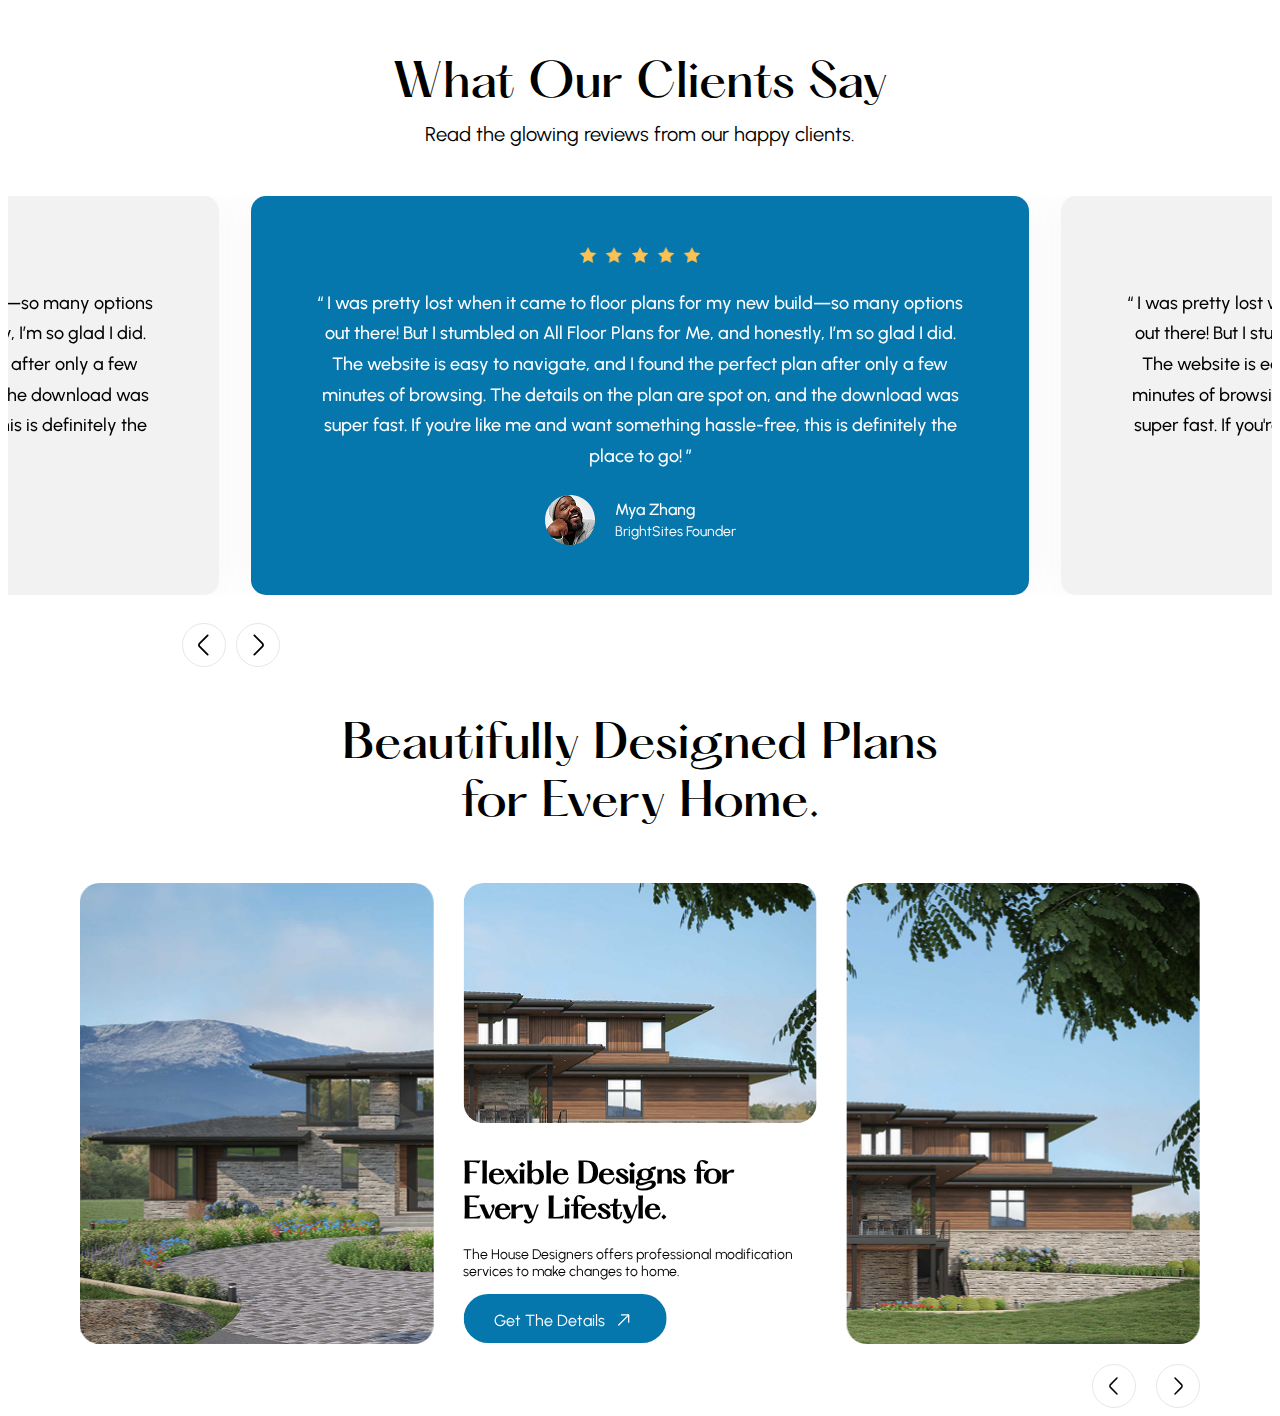
==== index.html @ b5c040f6 "make 2 sliders" ====
<!DOCTYPE html>
<html lang="en">

<head>
  <meta charset="UTF-8" />
  <meta name="viewport" content="width=device-width, initial-scale=1.0" />

  <title>Sliders</title>
  <link rel="preconnect" href="https://fonts.googleapis.com" />
  <link rel="preconnect" href="https://fonts.gstatic.com" crossorigin />
  <link href="https://fonts.googleapis.com/css2?family=Urbanist:ital,wght@0,100..900;1,100..900&display=swap"
    rel="stylesheet" />
  <link rel="stylesheet" href="https://unpkg.com/swiper/swiper-bundle.min.css" />
  <link rel="stylesheet" href="./style/style.css" />
  <link rel="stylesheet" href="./style/media.css" />
</head>

<body>
  <div class="">
    <!-- <div class="swiper-one">
        <div class="swiper mySwiper1">
          <div class="swiper-wrapper">
            <div class="swiper-slide">
              <div class="h-350 mb-30 relative">
                <img
                  width="100%"
                  src="./assestes/png/inspire-1.png"
                  alt="img"
                />
                <p class="bg-white absolute z-1 pos-square">
                  Sq.ft - 1,479 FT2
                </p>
                <a href="#" class="bg-blue p-det absolute t-none z-1"
                  >Details</a
                >
                <div class="flex gap-10 j-bet mt-30 item-center">
                  <div class=" ">
                    <h3 class="fs-22 m-0 ff-haton">Griya Asri Tamansari</h3>
                    <p class="flex gap-10 mt-12 item-center">
                      <span
                        ><svg
                          width="20"
                          height="20"
                          viewBox="0 0 20 20"
                          fill="none"
                          xmlns="http://www.w3.org/2000/svg"
                        >
                          <path
                            d="M10 11.8084C8.22502 11.8084 6.77502 10.3667 6.77502 8.58337C6.77502 6.80003 8.22502 5.3667 10 5.3667C11.775 5.3667 13.225 6.80837 13.225 8.5917C13.225 10.375 11.775 11.8084 10 11.8084ZM10 6.6167C8.91669 6.6167 8.02502 7.50003 8.02502 8.5917C8.02502 9.68337 8.90836 10.5667 10 10.5667C11.0917 10.5667 11.975 9.68337 11.975 8.5917C11.975 7.50003 11.0834 6.6167 10 6.6167Z"
                            fill="black"
                          />
                          <path
                            d="M10 18.9667C8.76669 18.9667 7.52502 18.5001 6.55836 17.5751C4.10002 15.2084 1.38336 11.4334 2.40836 6.94175C3.33336 2.86675 6.89169 1.04175 10 1.04175C10 1.04175 10 1.04175 10.0084 1.04175C13.1167 1.04175 16.675 2.86675 17.6 6.95008C18.6167 11.4417 15.9 15.2084 13.4417 17.5751C12.475 18.5001 11.2334 18.9667 10 18.9667ZM10 2.29175C7.57503 2.29175 4.45836 3.58341 3.63336 7.21675C2.73336 11.1417 5.20002 14.5251 7.43336 16.6667C8.87502 18.0584 11.1334 18.0584 12.575 16.6667C14.8 14.5251 17.2667 11.1417 16.3834 7.21675C15.55 3.58341 12.425 2.29175 10 2.29175Z"
                            fill="black"
                          />
                        </svg>
                      </span>
                      <span>Sleman, Yogyakarta</span>
                    </p>
                  </div>
                  <div>
                    <p class="opacity-80 max-w-300">
                      There’s just something about that pulls you in. Maybe it’s
                      the blend of rustic charm and modern 
                    </p>
                  </div>
                </div>
              </div>
            </div>
            <div class="swiper-slide">
              <div class="h-350 mb-30 relative">
                <img
                  width="100%"
                  src="./assestes/png/inspire-2.png"
                  alt="img"
                />
                <p class="bg-white absolute z-1 pos-square">
                  Sq.ft - 1,479 FT2
                </p>
                <a href="#" class="bg-blue p-det absolute t-none z-1"
                  >Details</a
                >
                <div class="flex gap-10 j-bet mt-30 item-center">
                  <div class=" ">
                    <h3 class="fs-22 m-0 ff-haton">Griya Asri Tamansari</h3>
                    <p class="flex gap-10 mt-12 item-center">
                      <span
                        ><svg
                          width="20"
                          height="20"
                          viewBox="0 0 20 20"
                          fill="none"
                          xmlns="http://www.w3.org/2000/svg"
                        >
                          <path
                            d="M10 11.8084C8.22502 11.8084 6.77502 10.3667 6.77502 8.58337C6.77502 6.80003 8.22502 5.3667 10 5.3667C11.775 5.3667 13.225 6.80837 13.225 8.5917C13.225 10.375 11.775 11.8084 10 11.8084ZM10 6.6167C8.91669 6.6167 8.02502 7.50003 8.02502 8.5917C8.02502 9.68337 8.90836 10.5667 10 10.5667C11.0917 10.5667 11.975 9.68337 11.975 8.5917C11.975 7.50003 11.0834 6.6167 10 6.6167Z"
                            fill="black"
                          />
                          <path
                            d="M10 18.9667C8.76669 18.9667 7.52502 18.5001 6.55836 17.5751C4.10002 15.2084 1.38336 11.4334 2.40836 6.94175C3.33336 2.86675 6.89169 1.04175 10 1.04175C10 1.04175 10 1.04175 10.0084 1.04175C13.1167 1.04175 16.675 2.86675 17.6 6.95008C18.6167 11.4417 15.9 15.2084 13.4417 17.5751C12.475 18.5001 11.2334 18.9667 10 18.9667ZM10 2.29175C7.57503 2.29175 4.45836 3.58341 3.63336 7.21675C2.73336 11.1417 5.20002 14.5251 7.43336 16.6667C8.87502 18.0584 11.1334 18.0584 12.575 16.6667C14.8 14.5251 17.2667 11.1417 16.3834 7.21675C15.55 3.58341 12.425 2.29175 10 2.29175Z"
                            fill="black"
                          />
                        </svg>
                      </span>
                      <span>Sleman, Yogyakarta</span>
                    </p>
                  </div>
                  <div>
                    <p class="opacity-80 max-w-300">
                      There’s just something about that pulls you in. Maybe it’s
                      the blend of rustic charm and modern 
                    </p>
                  </div>
                </div>
              </div>
            </div>
            <div class="swiper-slide">
              <div class="h-350 mb-30 relative">
                <img
                  width="100%"
                  src="./assestes/png/inspire-3.png"
                  alt="img"
                />
                <p class="bg-white absolute z-1 pos-square">
                  Sq.ft - 1,479 FT2
                </p>
                <a href="#" class="bg-blue p-det absolute t-none z-1"
                  >Details</a
                >
                <div class="flex gap-10 j-bet mt-30 item-center">
                  <div class=" ">
                    <h3 class="fs-22 m-0 ff-haton">Griya Asri Tamansari</h3>
                    <p class="flex gap-10 mt-12 item-center">
                      <span
                        ><svg
                          width="20"
                          height="20"
                          viewBox="0 0 20 20"
                          fill="none"
                          xmlns="http://www.w3.org/2000/svg"
                        >
                          <path
                            d="M10 11.8084C8.22502 11.8084 6.77502 10.3667 6.77502 8.58337C6.77502 6.80003 8.22502 5.3667 10 5.3667C11.775 5.3667 13.225 6.80837 13.225 8.5917C13.225 10.375 11.775 11.8084 10 11.8084ZM10 6.6167C8.91669 6.6167 8.02502 7.50003 8.02502 8.5917C8.02502 9.68337 8.90836 10.5667 10 10.5667C11.0917 10.5667 11.975 9.68337 11.975 8.5917C11.975 7.50003 11.0834 6.6167 10 6.6167Z"
                            fill="black"
                          />
                          <path
                            d="M10 18.9667C8.76669 18.9667 7.52502 18.5001 6.55836 17.5751C4.10002 15.2084 1.38336 11.4334 2.40836 6.94175C3.33336 2.86675 6.89169 1.04175 10 1.04175C10 1.04175 10 1.04175 10.0084 1.04175C13.1167 1.04175 16.675 2.86675 17.6 6.95008C18.6167 11.4417 15.9 15.2084 13.4417 17.5751C12.475 18.5001 11.2334 18.9667 10 18.9667ZM10 2.29175C7.57503 2.29175 4.45836 3.58341 3.63336 7.21675C2.73336 11.1417 5.20002 14.5251 7.43336 16.6667C8.87502 18.0584 11.1334 18.0584 12.575 16.6667C14.8 14.5251 17.2667 11.1417 16.3834 7.21675C15.55 3.58341 12.425 2.29175 10 2.29175Z"
                            fill="black"
                          />
                        </svg>
                      </span>
                      <span>Sleman, Yogyakarta</span>
                    </p>
                  </div>
                  <div>
                    <p class="opacity-80 max-w-300">
                      There’s just something about that pulls you in. Maybe it’s
                      the blend of rustic charm and modern 
                    </p>
                  </div>
                </div>
              </div>
            </div>
            <div class="swiper-slide">
              <div class="h-350 mb-30 relative">
                <img
                  width="100%"
                  src="./assestes/png/inspire-1.png"
                  alt="img"
                />
                <p class="bg-white absolute z-1 pos-square">
                  Sq.ft - 1,479 FT2
                </p>
                <a href="#" class="bg-blue p-det absolute t-none z-1"
                  >Details</a
                >
                <div class="flex gap-10 j-bet mt-30 item-center">
                  <div class=" ">
                    <h3 class="fs-22 m-0 ff-haton">Griya Asri Tamansari</h3>
                    <p class="flex gap-10 mt-12 item-center">
                      <span
                        ><svg
                          width="20"
                          height="20"
                          viewBox="0 0 20 20"
                          fill="none"
                          xmlns="http://www.w3.org/2000/svg"
                        >
                          <path
                            d="M10 11.8084C8.22502 11.8084 6.77502 10.3667 6.77502 8.58337C6.77502 6.80003 8.22502 5.3667 10 5.3667C11.775 5.3667 13.225 6.80837 13.225 8.5917C13.225 10.375 11.775 11.8084 10 11.8084ZM10 6.6167C8.91669 6.6167 8.02502 7.50003 8.02502 8.5917C8.02502 9.68337 8.90836 10.5667 10 10.5667C11.0917 10.5667 11.975 9.68337 11.975 8.5917C11.975 7.50003 11.0834 6.6167 10 6.6167Z"
                            fill="black"
                          />
                          <path
                            d="M10 18.9667C8.76669 18.9667 7.52502 18.5001 6.55836 17.5751C4.10002 15.2084 1.38336 11.4334 2.40836 6.94175C3.33336 2.86675 6.89169 1.04175 10 1.04175C10 1.04175 10 1.04175 10.0084 1.04175C13.1167 1.04175 16.675 2.86675 17.6 6.95008C18.6167 11.4417 15.9 15.2084 13.4417 17.5751C12.475 18.5001 11.2334 18.9667 10 18.9667ZM10 2.29175C7.57503 2.29175 4.45836 3.58341 3.63336 7.21675C2.73336 11.1417 5.20002 14.5251 7.43336 16.6667C8.87502 18.0584 11.1334 18.0584 12.575 16.6667C14.8 14.5251 17.2667 11.1417 16.3834 7.21675C15.55 3.58341 12.425 2.29175 10 2.29175Z"
                            fill="black"
                          />
                        </svg>
                      </span>
                      <span>Sleman, Yogyakarta</span>
                    </p>
                  </div>
                  <div>
                    <p class="opacity-80 max-w-300">
                      There’s just something about that pulls you in. Maybe it’s
                      the blend of rustic charm and modern 
                    </p>
                  </div>
                </div>
              </div>
            </div>
            <div class="swiper-slide">
              <div class="h-350 mb-30 relative">
                <img
                  width="100%"
                  src="./assestes/png/inspire-2.png"
                  alt="img"
                />
                <p class="bg-white absolute z-1 pos-square">
                  Sq.ft - 1,479 FT2
                </p>
                <a href="#" class="bg-blue p-det absolute t-none z-1"
                  >Details</a
                >
                <div class="flex gap-10 j-bet mt-30 item-center">
                  <div class=" ">
                    <h3 class="fs-22 m-0 ff-haton">Griya Asri Tamansari</h3>
                    <p class="flex gap-10 mt-12 item-center">
                      <span
                        ><svg
                          width="20"
                          height="20"
                          viewBox="0 0 20 20"
                          fill="none"
                          xmlns="http://www.w3.org/2000/svg"
                        >
                          <path
                            d="M10 11.8084C8.22502 11.8084 6.77502 10.3667 6.77502 8.58337C6.77502 6.80003 8.22502 5.3667 10 5.3667C11.775 5.3667 13.225 6.80837 13.225 8.5917C13.225 10.375 11.775 11.8084 10 11.8084ZM10 6.6167C8.91669 6.6167 8.02502 7.50003 8.02502 8.5917C8.02502 9.68337 8.90836 10.5667 10 10.5667C11.0917 10.5667 11.975 9.68337 11.975 8.5917C11.975 7.50003 11.0834 6.6167 10 6.6167Z"
                            fill="black"
                          />
                          <path
                            d="M10 18.9667C8.76669 18.9667 7.52502 18.5001 6.55836 17.5751C4.10002 15.2084 1.38336 11.4334 2.40836 6.94175C3.33336 2.86675 6.89169 1.04175 10 1.04175C10 1.04175 10 1.04175 10.0084 1.04175C13.1167 1.04175 16.675 2.86675 17.6 6.95008C18.6167 11.4417 15.9 15.2084 13.4417 17.5751C12.475 18.5001 11.2334 18.9667 10 18.9667ZM10 2.29175C7.57503 2.29175 4.45836 3.58341 3.63336 7.21675C2.73336 11.1417 5.20002 14.5251 7.43336 16.6667C8.87502 18.0584 11.1334 18.0584 12.575 16.6667C14.8 14.5251 17.2667 11.1417 16.3834 7.21675C15.55 3.58341 12.425 2.29175 10 2.29175Z"
                            fill="black"
                          />
                        </svg>
                      </span>
                      <span>Sleman, Yogyakarta</span>
                    </p>
                  </div>
                  <div>
                    <p class="opacity-80 max-w-300">
                      There’s just something about that pulls you in. Maybe it’s
                      the blend of rustic charm and modern 
                    </p>
                  </div>
                </div>
              </div>
            </div>
            <div class="swiper-slide">
              <div class="h-350 mb-30 relative">
                <img
                  width="100%"
                  src="./assestes/png/inspire-3.png"
                  alt="img"
                />
                <p class="bg-white absolute z-1 pos-square">
                  Sq.ft - 1,479 FT2
                </p>
                <a href="#" class="bg-blue p-det absolute t-none z-1"
                  >Details</a
                >
                <div class="flex gap-10 j-bet mt-30 item-center">
                  <div class=" ">
                    <h3 class="fs-22 m-0 ff-haton">Griya Asri Tamansari</h3>
                    <p class="flex gap-10 mt-12 item-center">
                      <span
                        ><svg
                          width="20"
                          height="20"
                          viewBox="0 0 20 20"
                          fill="none"
                          xmlns="http://www.w3.org/2000/svg"
                        >
                          <path
                            d="M10 11.8084C8.22502 11.8084 6.77502 10.3667 6.77502 8.58337C6.77502 6.80003 8.22502 5.3667 10 5.3667C11.775 5.3667 13.225 6.80837 13.225 8.5917C13.225 10.375 11.775 11.8084 10 11.8084ZM10 6.6167C8.91669 6.6167 8.02502 7.50003 8.02502 8.5917C8.02502 9.68337 8.90836 10.5667 10 10.5667C11.0917 10.5667 11.975 9.68337 11.975 8.5917C11.975 7.50003 11.0834 6.6167 10 6.6167Z"
                            fill="black"
                          />
                          <path
                            d="M10 18.9667C8.76669 18.9667 7.52502 18.5001 6.55836 17.5751C4.10002 15.2084 1.38336 11.4334 2.40836 6.94175C3.33336 2.86675 6.89169 1.04175 10 1.04175C10 1.04175 10 1.04175 10.0084 1.04175C13.1167 1.04175 16.675 2.86675 17.6 6.95008C18.6167 11.4417 15.9 15.2084 13.4417 17.5751C12.475 18.5001 11.2334 18.9667 10 18.9667ZM10 2.29175C7.57503 2.29175 4.45836 3.58341 3.63336 7.21675C2.73336 11.1417 5.20002 14.5251 7.43336 16.6667C8.87502 18.0584 11.1334 18.0584 12.575 16.6667C14.8 14.5251 17.2667 11.1417 16.3834 7.21675C15.55 3.58341 12.425 2.29175 10 2.29175Z"
                            fill="black"
                          />
                        </svg>
                      </span>
                      <span>Sleman, Yogyakarta</span>
                    </p>
                  </div>
                  <div>
                    <p class="opacity-80 max-w-300">
                      There’s just something about that pulls you in. Maybe it’s
                      the blend of rustic charm and modern 
                    </p>
                  </div>
                </div>
              </div>
            </div>
          </div>
          <div class="swiper-button-next"></div>
          <div class="swiper-button-prev"></div>
        </div>
      </div> -->


    <!-- slider 2  -->
    <div class="flex flex-col gap-50 swiper-two">
      <div class="flex flex-col gap-10 text-center">
        <h1 class="ff-haton f-500 fs-45 lh-120 m-0 mt-50">What Our Clients Say</h1>
        <p class="fs-20 m-0">
          Read the glowing reviews from our happy clients.
        </p>
      </div>
      <div class="swiper mySwiper2">
        <div class="swiper-wrapper">
          <div class="swiper-slide">
            <div class="p-50-60">
              <div class="flex flex-col gap-24">
                <img class="max-w-123 mx-auto" src="./assestes/png/5star-img.png" alt="star" />
                <p class="m-0 fs-18 f-500 lh-170">
                  “ I was pretty lost when it came to floor plans for my new
                  build—so many options out there! But I stumbled on All Floor
                  Plans for Me, and honestly, I’m so glad I did. The website
                  is easy to navigate, and I found the perfect plan after only
                  a few minutes of browsing. The details on the plan are spot
                  on, and the download was super fast. If you're like me and
                  want something hassle-free, this is definitely the place to
                  go! ”
                </p>
                <div class="flex align-center gap-20 justify-center">
                  <img class="max-w-50 max-h-50" src="./assestes/png/mya-zhang-avtar.png" alt="avtar" />
                  <div class="flex flex-col gap-4">
                    <h3 class="lh-120 f-500 fs-16 m-0 text-start">
                      Mya Zhang
                    </h3>
                    <p class="fs-14 lh-120 f-300 m-0 text-start">
                      BrightSites Founder
                    </p>
                  </div>
                </div>
              </div>
            </div>
          </div>
          <div class="swiper-slide">
            <div class="p-50-60">
              <div class="flex flex-col gap-24">
                <img class="max-w-123 mx-auto" src="./assestes/png/5star-img.png" alt="star" />
                <p class="m-0 fs-18 f-500 lh-170">
                  “ I was pretty lost when it came to floor plans for my new
                  build—so many options out there! But I stumbled on All Floor
                  Plans for Me, and honestly, I’m so glad I did. The website
                  is easy to navigate, and I found the perfect plan after only
                  a few minutes of browsing. The details on the plan are spot
                  on, and the download was super fast. If you're like me and
                  want something hassle-free, this is definitely the place to
                  go! ”
                </p>
                <div class="flex align-center gap-20 justify-center">
                  <img class="max-w-50 max-h-50" src="./assestes/png/mya-zhang-avtar.png" alt="avtar" />
                  <div class="flex flex-col gap-4">
                    <h3 class="lh-120 f-500 fs-16 m-0 text-start">
                      Mya Zhang
                    </h3>
                    <p class="fs-14 lh-120 f-300 m-0 text-start">
                      BrightSites Founder
                    </p>
                  </div>
                </div>
              </div>
            </div>
          </div>
          <div class="swiper-slide">
            <div class="p-50-60">
              <div class="flex flex-col gap-24">
                <img class="max-w-123 mx-auto" src="./assestes/png/5star-img.png" alt="star" />
                <p class="m-0 fs-18 f-500 lh-170">
                  “ I was pretty lost when it came to floor plans for my new
                  build—so many options out there! But I stumbled on All Floor
                  Plans for Me, and honestly, I’m so glad I did. The website
                  is easy to navigate, and I found the perfect plan after only
                  a few minutes of browsing. The details on the plan are spot
                  on, and the download was super fast. If you're like me and
                  want something hassle-free, this is definitely the place to
                  go! ”
                </p>
                <div class="flex align-center gap-20 justify-center">
                  <img class="max-w-50 max-h-50" src="./assestes/png/mya-zhang-avtar.png" alt="avtar" />
                  <div class="flex flex-col gap-4">
                    <h3 class="lh-120 f-500 fs-16 m-0 text-start">
                      Mya Zhang
                    </h3>
                    <p class="fs-14 lh-120 f-300 m-0 text-start">
                      BrightSites Founder
                    </p>
                  </div>
                </div>
              </div>
            </div>
          </div>
          <div class="swiper-slide">
            <div class="p-50-60">
              <div class="flex flex-col gap-24">
                <img class="max-w-123 mx-auto" src="./assestes/png/5star-img.png" alt="star" />
                <p class="m-0 fs-18 f-500 lh-170">
                  “ I was pretty lost when it came to floor plans for my new
                  build—so many options out there! But I stumbled on All Floor
                  Plans for Me, and honestly, I’m so glad I did. The website
                  is easy to navigate, and I found the perfect plan after only
                  a few minutes of browsing. The details on the plan are spot
                  on, and the download was super fast. If you're like me and
                  want something hassle-free, this is definitely the place to
                  go! ”
                </p>
                <div class="flex align-center gap-20 justify-center">
                  <img class="max-w-50 max-h-50" src="./assestes/png/mya-zhang-avtar.png" alt="avtar" />
                  <div class="flex flex-col gap-4">
                    <h3 class="lh-120 f-500 fs-16 m-0 text-start">
                      Mya Zhang
                    </h3>
                    <p class="fs-14 lh-120 f-300 m-0 text-start">
                      BrightSites Founder
                    </p>
                  </div>
                </div>
              </div>
            </div>
          </div>
          <div class="swiper-slide">
            <div class="p-50-60">
              <div class="flex flex-col gap-24">
                <img class="max-w-123 mx-auto" src="./assestes/png/5star-img.png" alt="star" />
                <p class="m-0 fs-18 f-500 lh-170">
                  “ I was pretty lost when it came to floor plans for my new
                  build—so many options out there! But I stumbled on All Floor
                  Plans for Me, and honestly, I’m so glad I did. The website
                  is easy to navigate, and I found the perfect plan after only
                  a few minutes of browsing. The details on the plan are spot
                  on, and the download was super fast. If you're like me and
                  want something hassle-free, this is definitely the place to
                  go! ”
                </p>
                <div class="flex align-center gap-20 justify-center">
                  <img class="max-w-50 max-h-50" src="./assestes/png/mya-zhang-avtar.png" alt="avtar" />
                  <div class="flex flex-col gap-4">
                    <h3 class="lh-120 f-500 fs-16 m-0 text-start">
                      Mya Zhang
                    </h3>
                    <p class="fs-14 lh-120 f-300 m-0 text-start">
                      BrightSites Founder
                    </p>
                  </div>
                </div>
              </div>
            </div>
          </div>
          <div class="swiper-slide">
            <div class="p-50-60">
              <div class="flex flex-col gap-24">
                <img class="max-w-123 mx-auto" src="./assestes/png/5star-img.png" alt="star" />
                <p class="m-0 fs-18 f-500 lh-170">
                  “ I was pretty lost when it came to floor plans for my new
                  build—so many options out there! But I stumbled on All Floor
                  Plans for Me, and honestly, I’m so glad I did. The website
                  is easy to navigate, and I found the perfect plan after only
                  a few minutes of browsing. The details on the plan are spot
                  on, and the download was super fast. If you're like me and
                  want something hassle-free, this is definitely the place to
                  go! ”
                </p>
                <div class="flex align-center gap-20 justify-center">
                  <img class="max-w-50 max-h-50" src="./assestes/png/mya-zhang-avtar.png" alt="avtar" />
                  <div class="flex flex-col gap-4">
                    <h3 class="lh-120 f-500 fs-16 m-0 text-start">
                      Mya Zhang
                    </h3>
                    <p class="fs-14 lh-120 f-300 m-0 text-start">
                      BrightSites Founder
                    </p>
                  </div>
                </div>
              </div>
            </div>
          </div>
        </div>
      </div>
      <div class="pos-relative flex navigation-btn-gap">
        <div class="swiper-button-prev button-box">
          <svg xmlns="http://www.w3.org/2000/svg" width="24" height="24" viewBox="0 0 24 24" fill="none">
            <path
              d="M8.99997 20.67C9.18997 20.67 9.37997 20.6 9.52997 20.45L16.05 13.93C17.11 12.87 17.11 11.13 16.05 10.07L9.52997 3.55002C9.23997 3.26002 8.75997 3.26002 8.46997 3.55002C8.17997 3.84002 8.17997 4.32002 8.46997 4.61002L14.99 11.13C15.47 11.61 15.47 12.39 14.99 12.87L8.46997 19.39C8.17997 19.68 8.17997 20.16 8.46997 20.45C8.61997 20.59 8.80997 20.67 8.99997 20.67Z"
              fill="black" />
          </svg>
        </div>
        <div class="swiper-button-next button-box">
          <svg xmlns="http://www.w3.org/2000/svg" width="24" height="24" viewBox="0 0 24 24" fill="none">
            <path
              d="M8.99997 20.67C9.18997 20.67 9.37997 20.6 9.52997 20.45L16.05 13.93C17.11 12.87 17.11 11.13 16.05 10.07L9.52997 3.55002C9.23997 3.26002 8.75997 3.26002 8.46997 3.55002C8.17997 3.84002 8.17997 4.32002 8.46997 4.61002L14.99 11.13C15.47 11.61 15.47 12.39 14.99 12.87L8.46997 19.39C8.17997 19.68 8.17997 20.16 8.46997 20.45C8.61997 20.59 8.80997 20.67 8.99997 20.67Z"
              fill="black" />
          </svg>
        </div>
      </div>
    </div>

    <!-- Beautifully Designed Plans for Every Home. -->

    <div class="my-80 slider-three">
      <h1 class="max-w-650 mb-50 mt-50 fs-45 mx-auto ff-haton text-center f-500">
        Beautifully Designed Plans for Every Home.
      </h1>

      <div class="swiper mySwiper3">
        <div class="swiper-wrapper">
          <div class="swiper-slide">
            <img src="./assestes/png/everyhome.png" alt="Home Image" />
            <div class="slide-content">
              <h1 class="fs-28 ff-haton text-black text-start">
                Flexible Designs for Every Lifestyle.
              </h1>
              <p class="fs-14 text-black text-start">
                The House Designers offers professional modification services
                to make changes to home.
              </p>
              <a href="#" class="t-none max-w-fit fs-16 block flex item-center relative">
                <span>Get The Details</span>
                <span class="absolute top-5"><svg width="25" height="25" viewBox="0 0 25 25" fill="none"
                    xmlns="http://www.w3.org/2000/svg">
                    <path
                      d="M18.4506 15.5867C18.3387 15.6987 18.1855 15.7694 18.0087 15.7694C17.6669 15.7694 17.3841 15.4865 17.3841 15.1448L17.3841 8.61582L10.8551 8.61582C10.5134 8.61582 10.2305 8.33298 10.2305 7.99121C10.2305 7.64944 10.5134 7.3666 10.8551 7.3666L18.0087 7.3666C18.3505 7.3666 18.6333 7.64944 18.6333 7.99121L18.6333 15.1448C18.6333 15.3216 18.5626 15.4748 18.4506 15.5867Z"
                      fill="white" />
                    <path
                      d="M18.3504 8.53307L8.43319 18.4502C8.19159 18.6918 7.7909 18.6918 7.5493 18.4502C7.30771 18.2086 7.30771 17.808 7.5493 17.5664L17.4665 7.64919C17.7081 7.40759 18.1088 7.40759 18.3504 7.64919C18.592 7.89078 18.592 8.29147 18.3504 8.53307Z"
                      fill="white" />
                  </svg>
                </span>
              </a>
            </div>
          </div>
          <div class="swiper-slide">
            <img src="./assestes/png/everyhome.png" alt="Home Image" />
            <div class="slide-content">
              <h1 class="fs-28 ff-haton text-black text-start">
                Flexible Designs for Every Lifestyle.
              </h1>
              <p class="fs-14 text-black text-start">
                The House Designers offers professional modification services
                to make changes to home.
              </p>
              <a href="#" class="t-none max-w-fit fs-16 block flex item-center relative">
                <span>Get The Details</span>
                <span class="absolute top-5"><svg width="25" height="25" viewBox="0 0 25 25" fill="none"
                    xmlns="http://www.w3.org/2000/svg">
                    <path
                      d="M18.4506 15.5867C18.3387 15.6987 18.1855 15.7694 18.0087 15.7694C17.6669 15.7694 17.3841 15.4865 17.3841 15.1448L17.3841 8.61582L10.8551 8.61582C10.5134 8.61582 10.2305 8.33298 10.2305 7.99121C10.2305 7.64944 10.5134 7.3666 10.8551 7.3666L18.0087 7.3666C18.3505 7.3666 18.6333 7.64944 18.6333 7.99121L18.6333 15.1448C18.6333 15.3216 18.5626 15.4748 18.4506 15.5867Z"
                      fill="white" />
                    <path
                      d="M18.3504 8.53307L8.43319 18.4502C8.19159 18.6918 7.7909 18.6918 7.5493 18.4502C7.30771 18.2086 7.30771 17.808 7.5493 17.5664L17.4665 7.64919C17.7081 7.40759 18.1088 7.40759 18.3504 7.64919C18.592 7.89078 18.592 8.29147 18.3504 8.53307Z"
                      fill="white" />
                  </svg>
                </span>
              </a>
            </div>
          </div>
          <div class="swiper-slide">
            <img src="./assestes/png/everyhome3.png" alt="Home Image" />
            <div class="slide-content">
              <h1 class="fs-28 ff-haton text-black text-start">
                Flexible Designs for Every Lifestyle.
              </h1>
              <p class="fs-14 text-black text-start">
                The House Designers offers professional modification services
                to make changes to home.
              </p>
              <a href="#" class="t-none max-w-fit fs-16 block flex item-center relative">
                <span>Get The Details</span>
                <span class="absolute top-5"><svg width="25" height="25" viewBox="0 0 25 25" fill="none"
                    xmlns="http://www.w3.org/2000/svg">
                    <path
                      d="M18.4506 15.5867C18.3387 15.6987 18.1855 15.7694 18.0087 15.7694C17.6669 15.7694 17.3841 15.4865 17.3841 15.1448L17.3841 8.61582L10.8551 8.61582C10.5134 8.61582 10.2305 8.33298 10.2305 7.99121C10.2305 7.64944 10.5134 7.3666 10.8551 7.3666L18.0087 7.3666C18.3505 7.3666 18.6333 7.64944 18.6333 7.99121L18.6333 15.1448C18.6333 15.3216 18.5626 15.4748 18.4506 15.5867Z"
                      fill="white" />
                    <path
                      d="M18.3504 8.53307L8.43319 18.4502C8.19159 18.6918 7.7909 18.6918 7.5493 18.4502C7.30771 18.2086 7.30771 17.808 7.5493 17.5664L17.4665 7.64919C17.7081 7.40759 18.1088 7.40759 18.3504 7.64919C18.592 7.89078 18.592 8.29147 18.3504 8.53307Z"
                      fill="white" />
                  </svg>
                </span>
              </a>
            </div>
          </div>
          <div class="swiper-slide">
            <img src="./assestes/png/everyhome.png" alt="Home Image" />
            <div class="slide-content">
              <h1 class="fs-28 ff-haton text-black text-start">
                Flexible Designs for Every Lifestyle.
              </h1>
              <p class="fs-14 text-black text-start">
                The House Designers offers professional modification services
                to make changes to home.
              </p>
              <a href="#" class="t-none max-w-fit fs-16 block flex item-center relative">
                <span>Get The Details</span>
                <span class="absolute top-5"><svg width="25" height="25" viewBox="0 0 25 25" fill="none"
                    xmlns="http://www.w3.org/2000/svg">
                    <path
                      d="M18.4506 15.5867C18.3387 15.6987 18.1855 15.7694 18.0087 15.7694C17.6669 15.7694 17.3841 15.4865 17.3841 15.1448L17.3841 8.61582L10.8551 8.61582C10.5134 8.61582 10.2305 8.33298 10.2305 7.99121C10.2305 7.64944 10.5134 7.3666 10.8551 7.3666L18.0087 7.3666C18.3505 7.3666 18.6333 7.64944 18.6333 7.99121L18.6333 15.1448C18.6333 15.3216 18.5626 15.4748 18.4506 15.5867Z"
                      fill="white" />
                    <path
                      d="M18.3504 8.53307L8.43319 18.4502C8.19159 18.6918 7.7909 18.6918 7.5493 18.4502C7.30771 18.2086 7.30771 17.808 7.5493 17.5664L17.4665 7.64919C17.7081 7.40759 18.1088 7.40759 18.3504 7.64919C18.592 7.89078 18.592 8.29147 18.3504 8.53307Z"
                      fill="white" />
                  </svg>
                </span>
              </a>
            </div>
          </div>
          <div class="swiper-slide">
            <img src="./assestes/png/everyhome3.png" alt="Home Image" />
            <div class="slide-content">
              <h1 class="fs-28 ff-haton text-black text-start">
                Flexible Designs for Every Lifestyle.
              </h1>
              <p class="fs-14 text-black text-start">
                The House Designers offers professional modification services
                to make changes to home.
              </p>
              <a href="#" class="t-none max-w-fit fs-16 block flex item-center relative">
                <span>Get The Details</span>
                <span class="absolute top-5"><svg width="25" height="25" viewBox="0 0 25 25" fill="none"
                    xmlns="http://www.w3.org/2000/svg">
                    <path
                      d="M18.4506 15.5867C18.3387 15.6987 18.1855 15.7694 18.0087 15.7694C17.6669 15.7694 17.3841 15.4865 17.3841 15.1448L17.3841 8.61582L10.8551 8.61582C10.5134 8.61582 10.2305 8.33298 10.2305 7.99121C10.2305 7.64944 10.5134 7.3666 10.8551 7.3666L18.0087 7.3666C18.3505 7.3666 18.6333 7.64944 18.6333 7.99121L18.6333 15.1448C18.6333 15.3216 18.5626 15.4748 18.4506 15.5867Z"
                      fill="white" />
                    <path
                      d="M18.3504 8.53307L8.43319 18.4502C8.19159 18.6918 7.7909 18.6918 7.5493 18.4502C7.30771 18.2086 7.30771 17.808 7.5493 17.5664L17.4665 7.64919C17.7081 7.40759 18.1088 7.40759 18.3504 7.64919C18.592 7.89078 18.592 8.29147 18.3504 8.53307Z"
                      fill="white" />
                  </svg>
                </span>
              </a>
            </div>
          </div>
          <div class="swiper-slide">
            <img src="./assestes/png/everyhome3.png" alt="Home Image" />
            <div class="slide-content">
              <h1 class="fs-28 ff-haton text-black text-start">
                Flexible Designs for Every Lifestyle.
              </h1>
              <p class="fs-14 text-black text-start">
                The House Designers offers professional modification services
                to make changes to home.
              </p>
              <a href="#" class="t-none max-w-fit fs-16 block flex item-center relative">
                <span>Get The Details</span>
                <span class="absolute top-5"><svg width="25" height="25" viewBox="0 0 25 25" fill="none"
                    xmlns="http://www.w3.org/2000/svg">
                    <path
                      d="M18.4506 15.5867C18.3387 15.6987 18.1855 15.7694 18.0087 15.7694C17.6669 15.7694 17.3841 15.4865 17.3841 15.1448L17.3841 8.61582L10.8551 8.61582C10.5134 8.61582 10.2305 8.33298 10.2305 7.99121C10.2305 7.64944 10.5134 7.3666 10.8551 7.3666L18.0087 7.3666C18.3505 7.3666 18.6333 7.64944 18.6333 7.99121L18.6333 15.1448C18.6333 15.3216 18.5626 15.4748 18.4506 15.5867Z"
                      fill="white" />
                    <path
                      d="M18.3504 8.53307L8.43319 18.4502C8.19159 18.6918 7.7909 18.6918 7.5493 18.4502C7.30771 18.2086 7.30771 17.808 7.5493 17.5664L17.4665 7.64919C17.7081 7.40759 18.1088 7.40759 18.3504 7.64919C18.592 7.89078 18.592 8.29147 18.3504 8.53307Z"
                      fill="white" />
                  </svg>
                </span>
              </a>
            </div>
          </div>
        </div>
      </div>
      <div class="pos-relative flex navigation-btn-gap-2 top-20">
        <div class="button-box swiper-button-prev-2">
          <svg xmlns="http://www.w3.org/2000/svg" width="24" height="24" viewBox="0 0 24 24" fill="none">
            <path
              d="M8.99997 20.67C9.18997 20.67 9.37997 20.6 9.52997 20.45L16.05 13.93C17.11 12.87 17.11 11.13 16.05 10.07L9.52997 3.55002C9.23997 3.26002 8.75997 3.26002 8.46997 3.55002C8.17997 3.84002 8.17997 4.32002 8.46997 4.61002L14.99 11.13C15.47 11.61 15.47 12.39 14.99 12.87L8.46997 19.39C8.17997 19.68 8.17997 20.16 8.46997 20.45C8.61997 20.59 8.80997 20.67 8.99997 20.67Z"
              fill="black" />
          </svg>
        </div>
        <div class="button-box swiper-button-next-2">
          <svg xmlns="http://www.w3.org/2000/svg" width="24" height="24" viewBox="0 0 24 24" fill="none">
            <path
              d="M8.99997 20.67C9.18997 20.67 9.37997 20.6 9.52997 20.45L16.05 13.93C17.11 12.87 17.11 11.13 16.05 10.07L9.52997 3.55002C9.23997 3.26002 8.75997 3.26002 8.46997 3.55002C8.17997 3.84002 8.17997 4.32002 8.46997 4.61002L14.99 11.13C15.47 11.61 15.47 12.39 14.99 12.87L8.46997 19.39C8.17997 19.68 8.17997 20.16 8.46997 20.45C8.61997 20.59 8.80997 20.67 8.99997 20.67Z"
              fill="black" />
          </svg> </div>
      </div>
    </div>
  </div>
  <!-- Swiper JS -->
  <script src="https://cdn.jsdelivr.net/npm/swiper@11/swiper-bundle.min.js"></script>
  <!-- Initialize Swiper -->
  <!-- 1 -->
  <!-- 2 -->

  <script>
    var swiper = new Swiper(".mySwiper2", {
      loop: true,
      spaceBetween: 32,
      slidesPerView: 1,
      centeredSlides: true,
      speed: 2000,

      autoplay: {
        delay: 2500,
        disableOnInteraction: false,
      },
      navigation: {
        nextEl: ".swiper-button-next",
        prevEl: ".swiper-button-prev",
      },
      breakpoints: {
        320: {
          slidesPerView: 1,
          spaceBetween: 20
        },
        640: {
          slidesPerView: 1.6,
          spaceBetween: 32
        },
        1300: {
          slidesPerView: 2.2,
          spaceBetween: 32
        },
        1600: {
          slidesPerView: 2.8,
          spaceBetween: 32
        },
        1800: {
          slidesPerView: 3.3,
          spaceBetween: 32
        },
      },
    });
  </script>

  <!-- 3 -->
  <script>
    var swiper = new Swiper(".mySwiper3", {
      slidesPerView: 3,
      spaceBetween: 30,
      keyboard: {
        enabled: true,
      },
      centeredSlides: true,
      loop: true,
      navigation: {
        nextEl: ".swiper-button-next-2",
        prevEl: ".swiper-button-prev-2",
      },
      speed: 2000,

      // autoplay: {
      //   delay: 3000,
      //   disableOnInteraction: false,
      // },
      breakpoints: {
        300: {
          slidesPerView: 1,
          spaceBetween: 20,
        },
        500: {
          slidesPerView: 1.2,
          spaceBetween: 20,
        },
        768: {
          slidesPerView: 2,
          spaceBetween: 20,
        },

        1124: {
          slidesPerView: 3,
        },
      },
    });
  </script>
</body>

</html>
---- style/style.css ----
@import url("https://fonts.googleapis.com/css2?family=Urbanist:ital,wght@0,100..900;1,100..900&display=swap");

@font-face {
  font-family: pp Hatton;
  src: url(./../assestes/hatton-font-family/PP\ Hatton\ Medium\ 500.otf);
}

.ff-haton {
  font-family: pp Hatton;
}

body {
  font-family: "Urbanist", sans-serif;
}

/*  */
.flex {
  display: flex;
}

.flex-col {
  flex-direction: column;
}

.justify-center {
  justify-content: center;
}

.align-center {
  align-items: center;
}

.pos-relative {
  position: relative !important;
}

/* gap */
.gap-50 {
  gap: 50px;
}

.gap-24 {
  gap: 24px;
}

.gap-20 {
  gap: 20px;
}

.gap-10 {
  gap: 10px;
}

.gap-4 {
  gap: 4px;
}

/* text */
.text-center {
  text-align: center;
}

.text-start {
  text-align: start;
}

.fs-45 {
  font-size: 45px;
}

.fs-20 {
  font-size: 20px;
}

.fs-28 {
  font-size: 28px;
}

.fs-18 {
  font-size: 18px;
}

.fs-16 {
  font-size: 16px;
}

.fs-14 {
  font-size: 14px;
}

/* leading */
.lh-120 {
  line-height: 120%;
}

.lh-170 {
  line-height: 170%;
}

/* font weight */
.f-500 {
  font-weight: 500;
}

.f-300 {
  font-weight: 300px;
}

/* padding */
.px-20 {
  padding: 0px 20px;
}

.p-50-60 {
  padding: 50px 60px;
}

/* margin */
.m-0 {
  margin: 0px;
}

.mx-auto {
  margin: 0px auto;
}

.mb-50 {
  margin-bottom: 50px;
}

.mt-50 {
  margin-top: 50px;
}

.swiper-two .swiper {
  width: 100%;
  height: 100%;
  margin: 0 auto;
  position: relative;
}

.swiper-two .swiper-slide {
  text-align: center;
  font-size: 18px;
  background-color: #f2f2f2;
  display: flex;
  justify-content: center;
  align-items: center;
  transition: background-color 0.3s ease;
  border-radius: 15px;
  box-shadow: 0px 0px 40px 0px rgba(0, 0, 0, 0.04);
  width: 100%;
  height: 100%;
  margin: 0px;
}

.swiper-two .swiper-slide-active {
  transition: all 0.4s ease-in-out;
}

.swiper-two .swiper-slide-active {
  background-color: #0677ad;
  color: white;
  opacity: 1;
}

.swiper-two .button-box svg {
  scale: 0.7;
}

.swiper-two .swiper-button-next:after,
.swiper-rtl .swiper-button-prev:after,
.swiper-button-prev:after,
.swiper-rtl .swiper-button-next:after {
  display: none;
}

.swiper-two .navi-arrow {
  width: 30px !important;
  height: 24px;
}

.swiper-two .swiper-button-prev {
  rotate: 180deg;
}

.swiper-two .navigation-btn-gap {
  gap: 30px;
  margin-left: 13%;
}

/* width */
.max-w-650 {
  max-width: 650px;
}

.max-w-50 {
  max-width: 50px;
}

.w-full {
  width: 100%;
}

/* height */
.max-h-300 {
  max-height: 300px;
}

.max-w-123 {
  max-width: 123px;
}

.max-h-50 {
  max-height: 50px;
}

/* slider-3 */
.slider-three .swiper-slide {
  position: relative;
  background: #fff;
  display: flex;
  justify-content: center;
  align-items: center;
  transition: all 0.4s ease-in-out;
  height: 461px;
}

.slider-three .swiper-slide img {
  width: 100%;
  height: 100%;
  object-fit: cover;
  z-index: -1;
  border-radius: 20px;
}

.slider-three .swiper-slide-active {
  height: 240px;
}

.slider-three .swiper-a -next,
.swiper-a -prev {
  z-index: 10;
}

.slider-three .swiper-pagination {
  z-index: 10;
}

.slider-three .slide-content {
  display: none;
  margin-top: 20px;
  position: absolute;
  bottom: -120px;
  width: 100%;
  transition: bottom 0.3s ease;
}

.slider-three .swiper-slide-active .slide-content {
  display: block;
  position: absolute;
  bottom: -220px;
  left: 0px;
}

.slider-three .slide-content a {
  padding: 12px 30px 7px 30px;
  font-size: 16px;
  line-height: 100%;
  background-color: #0677ad;
  color: white;
  background-size: cover;
  border: none;
  border-radius: 30px;
  cursor: pointer;
  width: fit-content;
  text-decoration: none;
  display: flex;
  align-items: center;
  gap: 5px;
  border: 1px solid transparent;
  transition: all 0.4s ease-in-out;
}



.slider-three .slide-content a:hover {
  border: 1px solid #0677ad;
  background-color: #0678ad;
}

/* slider 1 */
.slider-one .swiper {
  width: 100%;
  height: 100%;
}

.slider-one .swiper-slide img {
  display: block;
  width: 100%;
  height: 100%;
  object-fit: cover;
  border-radius: 20px;
  transition: height 0.3s ease;
}

.slider-one .swiper-slide-active img {
  height: 478px;
}

.slider-one .swiper-slide p span {
  display: none;
}

.slider-one .swiper-slide-active p span {
  display: flex;
}

.slider-one .swiper-slide .relative .pos-square {
  display: none;
}

.slider-one .swiper-slide-active .relative .pos-square {
  display: block;
}

.slider-one .swiper-slide .relative a {
  display: none;
}

.slider-one .swiper-slide-active:hover .relative a {
  display: block;
}

.slider-one .swiper-slide-active .relative a {
  transition: all ease-in 0.4s;
}

/* g */
.slider-three {
  max-width: 1120px;
  margin-left: auto;
  margin-right: auto;
}

.top-20 {
  margin-top: 20px;
  display: flex;
  gap: 20px;
  justify-content: end;
  align-items: center;
}

.button-box {
  position: relative !important;
  color: transparent;
  width: 42px;
  height: 42px;
  display: flex;
  flex-direction: column;
  justify-content: center;
  align-items: center;
  border: 1px solid rgba(0, 0, 0, 0.10);
  border-radius: 100%;
  cursor: pointer;
  transition: all 0.4s ease-in-out;
}

.button-box:hover {
  border-color: #0677ad;
}

.button-box:hover svg path {
  fill: #0677ad;
}

.slider-three .swiper-button-prev-2 {
  transform: rotate(180deg);
}
---- style/media.css ----
@media (max-width: 1220px) {
   .swiper-two .navigation-btn-gap {
     justify-content: start;
     margin-left: 12%;
   }

   .navigation-btn-gap-2 {
     justify-content: end;
     margin-right: 12%;
   }
 }

 @media (max-width: 1024px) {
   .gap-24 {
     gap: 20px;
   }

   .p-50-60 {
     padding: 40px 50px;
   }

   .swiper-two .navigation-btn-gap {
     justify-content: start;
     margin-left: 10%;
   }

   .navigation-btn-gap-2 {
     justify-content: end;
     margin-right: 10%;
   }
 }

 @media (max-width: 768px) {
   .fs-45 {
     font-size: 42px;
     font-family: "Urbanist", sans-serif;
     font-weight: 700;


   }

   .fs-18 {
     font-size: 16px;
   }

   .fs-16 {
     font-size: 14px;
   }

   .gap-24 {
     gap: 18px;
   }


   .p-50-60 {
     padding: 40px 40px;
   }

   .swiper-two .navigation-btn-gap {
     justify-content: start;
     margin-left: 9%;
   }

   .navigation-btn-gap-2 {
     justify-content: end;
     margin-right: 9%;
   }
 }

 @media (max-width: 640px) {
   .fs-45 {
     font-size: 36px;

   }

   .fs-20 {
     font-size: 18px;
   }

   .fs-18 {
     font-size: 16px;
   }

   .gap-24 {
     gap: 20px;
   }


   .p-50-60 {
     padding: 40px 30px !important;
   }

   .swiper-two .navigation-btn-gap,
   .navigation-btn-gap-2 {
     justify-content: center !important;
     margin-left: 0px !important;
     margin-right: 0px;
   }
 }

 @media (max-width:500px) {
   .fs-45 {
     font-size: 30px;
   }

   .fs-28 {
     font-size: 24px;
   }

   /* .slider-three .swiper-slide {
     display: flex;
     flex-direction: column;
   } */

   /* .slider-three .slide-content {
     display: flex;
     flex-direction: column;
     margin-top: 20px;
     position: relative;
     bottom: 0px;

   } */
   /* 
   .slider-three .swiper-slide-active .slide-content {
     display: flex;
     position: relative;
     bottom: 0px;

   } */
   /* 
   .slider-three .swiper-slide-active {
     height: 80% !important;
   } */

   /* .slider-three .swiper-slide {
     height: 100%;
   } */



   .button-box {

     width: 35px;
     height: 35px;
   }

   .button-box svg {
     scale: 0.7;
   }

 }

 @media (max-width: 420px) {
   .fs-45 {
     font-size: 30px;
   }

   .fs-20 {
     font-size: 16px;
   }

   .swiper-two .fs-18 {
     font-size: 14px;
   }

   .slider-three .fs-14 {
     margin-top: 0px;
   }

   .gap-24 {
     gap: 18px;
   }


   .p-50-60 {
     padding: 40px 20px !important;
   }
 }
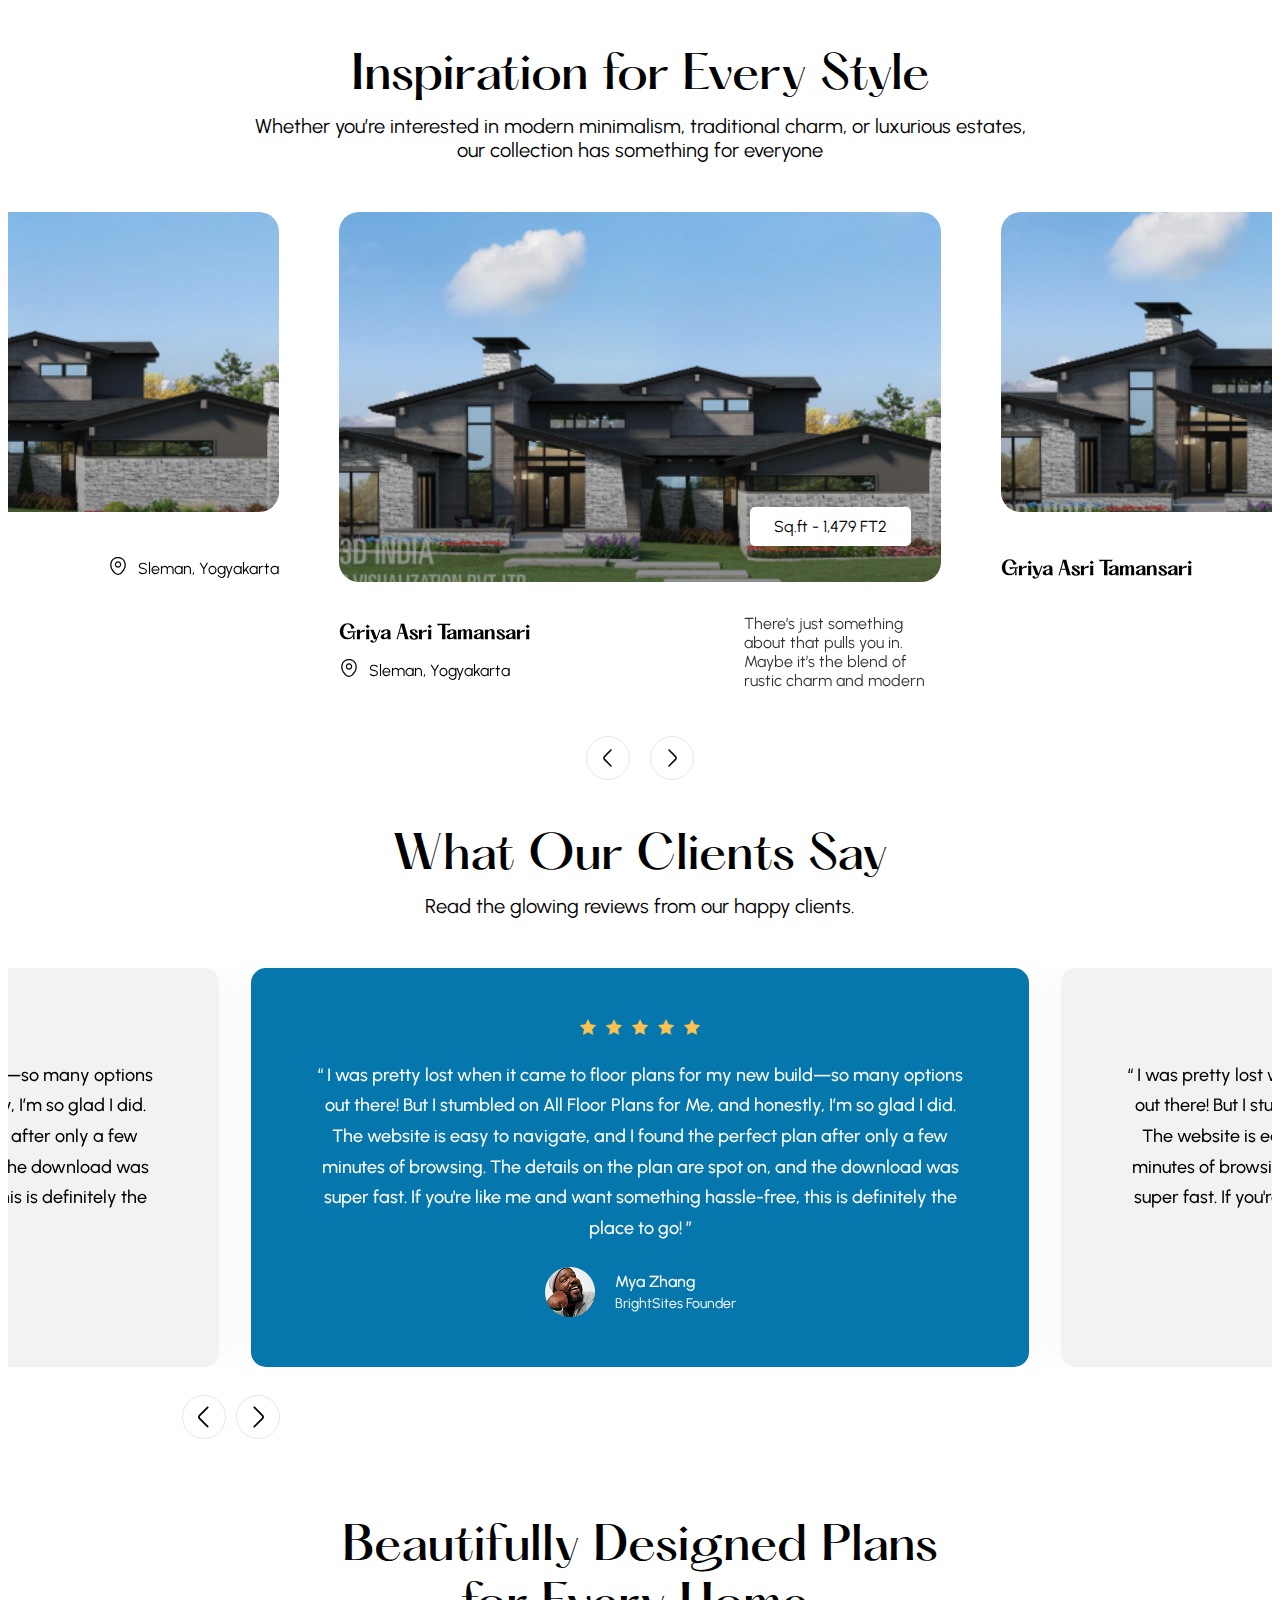
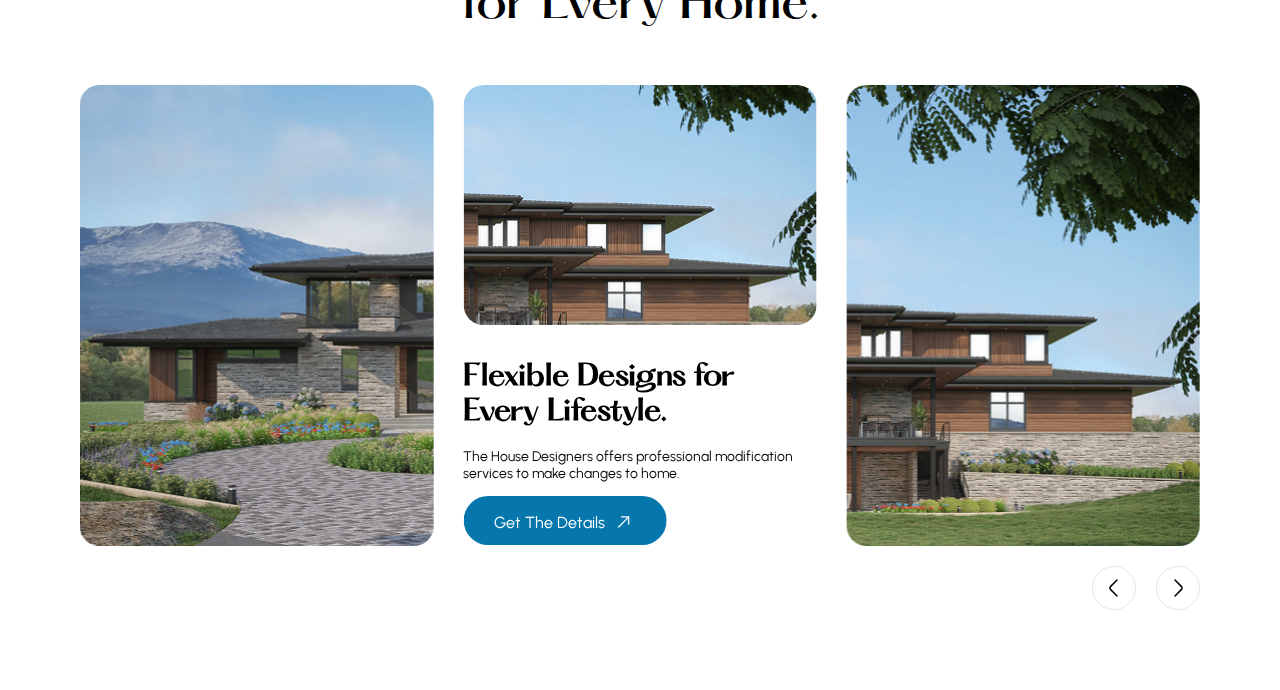
==== commit 9fd46bba: "slider set" ====
--- a/index.html
+++ b/index.html
@@ -12,305 +12,251 @@
     rel="stylesheet" />
   <link rel="stylesheet" href="https://unpkg.com/swiper/swiper-bundle.min.css" />
   <link rel="stylesheet" href="./style/style.css" />
+  <link rel="stylesheet" href="./style/style2.css" />
   <link rel="stylesheet" href="./style/media.css" />
 </head>
 
 <body>
   <div class="">
-    <!-- <div class="swiper-one">
-        <div class="swiper mySwiper1">
-          <div class="swiper-wrapper">
-            <div class="swiper-slide">
-              <div class="h-350 mb-30 relative">
-                <img
-                  width="100%"
-                  src="./assestes/png/inspire-1.png"
-                  alt="img"
-                />
-                <p class="bg-white absolute z-1 pos-square">
-                  Sq.ft - 1,479 FT2
-                </p>
-                <a href="#" class="bg-blue p-det absolute t-none z-1"
-                  >Details</a
-                >
-                <div class="flex gap-10 j-bet mt-30 item-center">
-                  <div class=" ">
-                    <h3 class="fs-22 m-0 ff-haton">Griya Asri Tamansari</h3>
-                    <p class="flex gap-10 mt-12 item-center">
-                      <span
-                        ><svg
-                          width="20"
-                          height="20"
-                          viewBox="0 0 20 20"
-                          fill="none"
-                          xmlns="http://www.w3.org/2000/svg"
-                        >
-                          <path
-                            d="M10 11.8084C8.22502 11.8084 6.77502 10.3667 6.77502 8.58337C6.77502 6.80003 8.22502 5.3667 10 5.3667C11.775 5.3667 13.225 6.80837 13.225 8.5917C13.225 10.375 11.775 11.8084 10 11.8084ZM10 6.6167C8.91669 6.6167 8.02502 7.50003 8.02502 8.5917C8.02502 9.68337 8.90836 10.5667 10 10.5667C11.0917 10.5667 11.975 9.68337 11.975 8.5917C11.975 7.50003 11.0834 6.6167 10 6.6167Z"
-                            fill="black"
-                          />
-                          <path
-                            d="M10 18.9667C8.76669 18.9667 7.52502 18.5001 6.55836 17.5751C4.10002 15.2084 1.38336 11.4334 2.40836 6.94175C3.33336 2.86675 6.89169 1.04175 10 1.04175C10 1.04175 10 1.04175 10.0084 1.04175C13.1167 1.04175 16.675 2.86675 17.6 6.95008C18.6167 11.4417 15.9 15.2084 13.4417 17.5751C12.475 18.5001 11.2334 18.9667 10 18.9667ZM10 2.29175C7.57503 2.29175 4.45836 3.58341 3.63336 7.21675C2.73336 11.1417 5.20002 14.5251 7.43336 16.6667C8.87502 18.0584 11.1334 18.0584 12.575 16.6667C14.8 14.5251 17.2667 11.1417 16.3834 7.21675C15.55 3.58341 12.425 2.29175 10 2.29175Z"
-                            fill="black"
-                          />
-                        </svg>
-                      </span>
-                      <span>Sleman, Yogyakarta</span>
-                    </p>
-                  </div>
-                  <div>
-                    <p class="opacity-80 max-w-300">
-                      There’s just something about that pulls you in. Maybe it’s
-                      the blend of rustic charm and modern 
-                    </p>
-                  </div>
-                </div>
-              </div>
-            </div>
-            <div class="swiper-slide">
-              <div class="h-350 mb-30 relative">
-                <img
-                  width="100%"
-                  src="./assestes/png/inspire-2.png"
-                  alt="img"
-                />
-                <p class="bg-white absolute z-1 pos-square">
-                  Sq.ft - 1,479 FT2
-                </p>
-                <a href="#" class="bg-blue p-det absolute t-none z-1"
-                  >Details</a
-                >
-                <div class="flex gap-10 j-bet mt-30 item-center">
-                  <div class=" ">
-                    <h3 class="fs-22 m-0 ff-haton">Griya Asri Tamansari</h3>
-                    <p class="flex gap-10 mt-12 item-center">
-                      <span
-                        ><svg
-                          width="20"
-                          height="20"
-                          viewBox="0 0 20 20"
-                          fill="none"
-                          xmlns="http://www.w3.org/2000/svg"
-                        >
-                          <path
-                            d="M10 11.8084C8.22502 11.8084 6.77502 10.3667 6.77502 8.58337C6.77502 6.80003 8.22502 5.3667 10 5.3667C11.775 5.3667 13.225 6.80837 13.225 8.5917C13.225 10.375 11.775 11.8084 10 11.8084ZM10 6.6167C8.91669 6.6167 8.02502 7.50003 8.02502 8.5917C8.02502 9.68337 8.90836 10.5667 10 10.5667C11.0917 10.5667 11.975 9.68337 11.975 8.5917C11.975 7.50003 11.0834 6.6167 10 6.6167Z"
-                            fill="black"
-                          />
-                          <path
-                            d="M10 18.9667C8.76669 18.9667 7.52502 18.5001 6.55836 17.5751C4.10002 15.2084 1.38336 11.4334 2.40836 6.94175C3.33336 2.86675 6.89169 1.04175 10 1.04175C10 1.04175 10 1.04175 10.0084 1.04175C13.1167 1.04175 16.675 2.86675 17.6 6.95008C18.6167 11.4417 15.9 15.2084 13.4417 17.5751C12.475 18.5001 11.2334 18.9667 10 18.9667ZM10 2.29175C7.57503 2.29175 4.45836 3.58341 3.63336 7.21675C2.73336 11.1417 5.20002 14.5251 7.43336 16.6667C8.87502 18.0584 11.1334 18.0584 12.575 16.6667C14.8 14.5251 17.2667 11.1417 16.3834 7.21675C15.55 3.58341 12.425 2.29175 10 2.29175Z"
-                            fill="black"
-                          />
-                        </svg>
-                      </span>
-                      <span>Sleman, Yogyakarta</span>
-                    </p>
-                  </div>
-                  <div>
-                    <p class="opacity-80 max-w-300">
-                      There’s just something about that pulls you in. Maybe it’s
-                      the blend of rustic charm and modern 
-                    </p>
-                  </div>
-                </div>
-              </div>
-            </div>
-            <div class="swiper-slide">
-              <div class="h-350 mb-30 relative">
-                <img
-                  width="100%"
-                  src="./assestes/png/inspire-3.png"
-                  alt="img"
-                />
-                <p class="bg-white absolute z-1 pos-square">
-                  Sq.ft - 1,479 FT2
-                </p>
-                <a href="#" class="bg-blue p-det absolute t-none z-1"
-                  >Details</a
-                >
-                <div class="flex gap-10 j-bet mt-30 item-center">
-                  <div class=" ">
-                    <h3 class="fs-22 m-0 ff-haton">Griya Asri Tamansari</h3>
-                    <p class="flex gap-10 mt-12 item-center">
-                      <span
-                        ><svg
-                          width="20"
-                          height="20"
-                          viewBox="0 0 20 20"
-                          fill="none"
-                          xmlns="http://www.w3.org/2000/svg"
-                        >
-                          <path
-                            d="M10 11.8084C8.22502 11.8084 6.77502 10.3667 6.77502 8.58337C6.77502 6.80003 8.22502 5.3667 10 5.3667C11.775 5.3667 13.225 6.80837 13.225 8.5917C13.225 10.375 11.775 11.8084 10 11.8084ZM10 6.6167C8.91669 6.6167 8.02502 7.50003 8.02502 8.5917C8.02502 9.68337 8.90836 10.5667 10 10.5667C11.0917 10.5667 11.975 9.68337 11.975 8.5917C11.975 7.50003 11.0834 6.6167 10 6.6167Z"
-                            fill="black"
-                          />
-                          <path
-                            d="M10 18.9667C8.76669 18.9667 7.52502 18.5001 6.55836 17.5751C4.10002 15.2084 1.38336 11.4334 2.40836 6.94175C3.33336 2.86675 6.89169 1.04175 10 1.04175C10 1.04175 10 1.04175 10.0084 1.04175C13.1167 1.04175 16.675 2.86675 17.6 6.95008C18.6167 11.4417 15.9 15.2084 13.4417 17.5751C12.475 18.5001 11.2334 18.9667 10 18.9667ZM10 2.29175C7.57503 2.29175 4.45836 3.58341 3.63336 7.21675C2.73336 11.1417 5.20002 14.5251 7.43336 16.6667C8.87502 18.0584 11.1334 18.0584 12.575 16.6667C14.8 14.5251 17.2667 11.1417 16.3834 7.21675C15.55 3.58341 12.425 2.29175 10 2.29175Z"
-                            fill="black"
-                          />
-                        </svg>
-                      </span>
-                      <span>Sleman, Yogyakarta</span>
-                    </p>
-                  </div>
-                  <div>
-                    <p class="opacity-80 max-w-300">
-                      There’s just something about that pulls you in. Maybe it’s
-                      the blend of rustic charm and modern 
-                    </p>
-                  </div>
-                </div>
-              </div>
-            </div>
-            <div class="swiper-slide">
-              <div class="h-350 mb-30 relative">
-                <img
-                  width="100%"
-                  src="./assestes/png/inspire-1.png"
-                  alt="img"
-                />
-                <p class="bg-white absolute z-1 pos-square">
-                  Sq.ft - 1,479 FT2
-                </p>
-                <a href="#" class="bg-blue p-det absolute t-none z-1"
-                  >Details</a
-                >
-                <div class="flex gap-10 j-bet mt-30 item-center">
-                  <div class=" ">
-                    <h3 class="fs-22 m-0 ff-haton">Griya Asri Tamansari</h3>
-                    <p class="flex gap-10 mt-12 item-center">
-                      <span
-                        ><svg
-                          width="20"
-                          height="20"
-                          viewBox="0 0 20 20"
-                          fill="none"
-                          xmlns="http://www.w3.org/2000/svg"
-                        >
-                          <path
-                            d="M10 11.8084C8.22502 11.8084 6.77502 10.3667 6.77502 8.58337C6.77502 6.80003 8.22502 5.3667 10 5.3667C11.775 5.3667 13.225 6.80837 13.225 8.5917C13.225 10.375 11.775 11.8084 10 11.8084ZM10 6.6167C8.91669 6.6167 8.02502 7.50003 8.02502 8.5917C8.02502 9.68337 8.90836 10.5667 10 10.5667C11.0917 10.5667 11.975 9.68337 11.975 8.5917C11.975 7.50003 11.0834 6.6167 10 6.6167Z"
-                            fill="black"
-                          />
-                          <path
-                            d="M10 18.9667C8.76669 18.9667 7.52502 18.5001 6.55836 17.5751C4.10002 15.2084 1.38336 11.4334 2.40836 6.94175C3.33336 2.86675 6.89169 1.04175 10 1.04175C10 1.04175 10 1.04175 10.0084 1.04175C13.1167 1.04175 16.675 2.86675 17.6 6.95008C18.6167 11.4417 15.9 15.2084 13.4417 17.5751C12.475 18.5001 11.2334 18.9667 10 18.9667ZM10 2.29175C7.57503 2.29175 4.45836 3.58341 3.63336 7.21675C2.73336 11.1417 5.20002 14.5251 7.43336 16.6667C8.87502 18.0584 11.1334 18.0584 12.575 16.6667C14.8 14.5251 17.2667 11.1417 16.3834 7.21675C15.55 3.58341 12.425 2.29175 10 2.29175Z"
-                            fill="black"
-                          />
-                        </svg>
-                      </span>
-                      <span>Sleman, Yogyakarta</span>
-                    </p>
-                  </div>
-                  <div>
-                    <p class="opacity-80 max-w-300">
-                      There’s just something about that pulls you in. Maybe it’s
-                      the blend of rustic charm and modern 
-                    </p>
-                  </div>
-                </div>
-              </div>
-            </div>
-            <div class="swiper-slide">
-              <div class="h-350 mb-30 relative">
-                <img
-                  width="100%"
-                  src="./assestes/png/inspire-2.png"
-                  alt="img"
-                />
-                <p class="bg-white absolute z-1 pos-square">
-                  Sq.ft - 1,479 FT2
-                </p>
-                <a href="#" class="bg-blue p-det absolute t-none z-1"
-                  >Details</a
-                >
-                <div class="flex gap-10 j-bet mt-30 item-center">
-                  <div class=" ">
-                    <h3 class="fs-22 m-0 ff-haton">Griya Asri Tamansari</h3>
-                    <p class="flex gap-10 mt-12 item-center">
-                      <span
-                        ><svg
-                          width="20"
-                          height="20"
-                          viewBox="0 0 20 20"
-                          fill="none"
-                          xmlns="http://www.w3.org/2000/svg"
-                        >
-                          <path
-                            d="M10 11.8084C8.22502 11.8084 6.77502 10.3667 6.77502 8.58337C6.77502 6.80003 8.22502 5.3667 10 5.3667C11.775 5.3667 13.225 6.80837 13.225 8.5917C13.225 10.375 11.775 11.8084 10 11.8084ZM10 6.6167C8.91669 6.6167 8.02502 7.50003 8.02502 8.5917C8.02502 9.68337 8.90836 10.5667 10 10.5667C11.0917 10.5667 11.975 9.68337 11.975 8.5917C11.975 7.50003 11.0834 6.6167 10 6.6167Z"
-                            fill="black"
-                          />
-                          <path
-                            d="M10 18.9667C8.76669 18.9667 7.52502 18.5001 6.55836 17.5751C4.10002 15.2084 1.38336 11.4334 2.40836 6.94175C3.33336 2.86675 6.89169 1.04175 10 1.04175C10 1.04175 10 1.04175 10.0084 1.04175C13.1167 1.04175 16.675 2.86675 17.6 6.95008C18.6167 11.4417 15.9 15.2084 13.4417 17.5751C12.475 18.5001 11.2334 18.9667 10 18.9667ZM10 2.29175C7.57503 2.29175 4.45836 3.58341 3.63336 7.21675C2.73336 11.1417 5.20002 14.5251 7.43336 16.6667C8.87502 18.0584 11.1334 18.0584 12.575 16.6667C14.8 14.5251 17.2667 11.1417 16.3834 7.21675C15.55 3.58341 12.425 2.29175 10 2.29175Z"
-                            fill="black"
-                          />
-                        </svg>
-                      </span>
-                      <span>Sleman, Yogyakarta</span>
-                    </p>
-                  </div>
-                  <div>
-                    <p class="opacity-80 max-w-300">
-                      There’s just something about that pulls you in. Maybe it’s
-                      the blend of rustic charm and modern 
-                    </p>
-                  </div>
-                </div>
-              </div>
-            </div>
-            <div class="swiper-slide">
-              <div class="h-350 mb-30 relative">
-                <img
-                  width="100%"
-                  src="./assestes/png/inspire-3.png"
-                  alt="img"
-                />
-                <p class="bg-white absolute z-1 pos-square">
-                  Sq.ft - 1,479 FT2
-                </p>
-                <a href="#" class="bg-blue p-det absolute t-none z-1"
-                  >Details</a
-                >
-                <div class="flex gap-10 j-bet mt-30 item-center">
-                  <div class=" ">
-                    <h3 class="fs-22 m-0 ff-haton">Griya Asri Tamansari</h3>
-                    <p class="flex gap-10 mt-12 item-center">
-                      <span
-                        ><svg
-                          width="20"
-                          height="20"
-                          viewBox="0 0 20 20"
-                          fill="none"
-                          xmlns="http://www.w3.org/2000/svg"
-                        >
-                          <path
-                            d="M10 11.8084C8.22502 11.8084 6.77502 10.3667 6.77502 8.58337C6.77502 6.80003 8.22502 5.3667 10 5.3667C11.775 5.3667 13.225 6.80837 13.225 8.5917C13.225 10.375 11.775 11.8084 10 11.8084ZM10 6.6167C8.91669 6.6167 8.02502 7.50003 8.02502 8.5917C8.02502 9.68337 8.90836 10.5667 10 10.5667C11.0917 10.5667 11.975 9.68337 11.975 8.5917C11.975 7.50003 11.0834 6.6167 10 6.6167Z"
-                            fill="black"
-                          />
-                          <path
-                            d="M10 18.9667C8.76669 18.9667 7.52502 18.5001 6.55836 17.5751C4.10002 15.2084 1.38336 11.4334 2.40836 6.94175C3.33336 2.86675 6.89169 1.04175 10 1.04175C10 1.04175 10 1.04175 10.0084 1.04175C13.1167 1.04175 16.675 2.86675 17.6 6.95008C18.6167 11.4417 15.9 15.2084 13.4417 17.5751C12.475 18.5001 11.2334 18.9667 10 18.9667ZM10 2.29175C7.57503 2.29175 4.45836 3.58341 3.63336 7.21675C2.73336 11.1417 5.20002 14.5251 7.43336 16.6667C8.87502 18.0584 11.1334 18.0584 12.575 16.6667C14.8 14.5251 17.2667 11.1417 16.3834 7.21675C15.55 3.58341 12.425 2.29175 10 2.29175Z"
-                            fill="black"
-                          />
-                        </svg>
-                      </span>
-                      <span>Sleman, Yogyakarta</span>
-                    </p>
-                  </div>
-                  <div>
-                    <p class="opacity-80 max-w-300">
-                      There’s just something about that pulls you in. Maybe it’s
-                      the blend of rustic charm and modern 
-                    </p>
-                  </div>
-                </div>
-              </div>
-            </div>
-          </div>
-          <div class="swiper-button-next"></div>
-          <div class="swiper-button-prev"></div>
+    <!-- Swiper -->
+    <div class="flex flex-col gap-10 text-center mb-50 max-w-800 mx-auto mt-50">
+      <h1 class="ff-haton f-500 fs-45 lh-120 m-0 mt-50">Inspiration for Every Style</h1>
+      <p class="fs-20 m-0">
+        Whether you’re interested in modern minimalism, traditional charm, or luxurious estates, our collection has
+        something for everyone
+      </p>
+    </div>
+    <div class="slider-1 slider-one ">
+      <div class="swiper mySwiper slider-set">
+        <div class="swiper-wrapper">
+          <div class="swiper-slide">
+            <div class="h-350 mb-30 relative">
+              <div class="slider-img relative"> <img width="100%" src="./assestes/png/inspire-1.png" alt="img" />
+                <p class="bg-white absolute z-1 pos-square">Sq.ft - 1,479 FT2</p>
+              </div>
+              <a href="#" class="bg-blue p-det absolute t-none z-1">Details</a>
+              <div class="flex gap-10 j-bet mt-30 item-center">
+                <div class="check-show ">
+                  <h3 class="fs-22 m-0 ff-haton">Griya Asri Tamansari</h3>
+                  <p class="flex gap-10 mt-12 item-center">
+                    <span><svg width="20" height="20" viewBox="0 0 20 20" fill="none"
+                        xmlns="http://www.w3.org/2000/svg">
+                        <path
+                          d="M10 11.8084C8.22502 11.8084 6.77502 10.3667 6.77502 8.58337C6.77502 6.80003 8.22502 5.3667 10 5.3667C11.775 5.3667 13.225 6.80837 13.225 8.5917C13.225 10.375 11.775 11.8084 10 11.8084ZM10 6.6167C8.91669 6.6167 8.02502 7.50003 8.02502 8.5917C8.02502 9.68337 8.90836 10.5667 10 10.5667C11.0917 10.5667 11.975 9.68337 11.975 8.5917C11.975 7.50003 11.0834 6.6167 10 6.6167Z"
+                          fill="black" />
+                        <path
+                          d="M10 18.9667C8.76669 18.9667 7.52502 18.5001 6.55836 17.5751C4.10002 15.2084 1.38336 11.4334 2.40836 6.94175C3.33336 2.86675 6.89169 1.04175 10 1.04175C10 1.04175 10 1.04175 10.0084 1.04175C13.1167 1.04175 16.675 2.86675 17.6 6.95008C18.6167 11.4417 15.9 15.2084 13.4417 17.5751C12.475 18.5001 11.2334 18.9667 10 18.9667ZM10 2.29175C7.57503 2.29175 4.45836 3.58341 3.63336 7.21675C2.73336 11.1417 5.20002 14.5251 7.43336 16.6667C8.87502 18.0584 11.1334 18.0584 12.575 16.6667C14.8 14.5251 17.2667 11.1417 16.3834 7.21675C15.55 3.58341 12.425 2.29175 10 2.29175Z"
+                          fill="black" />
+                      </svg>
+                    </span>
+                    <span>Sleman, Yogyakarta</span>
+                  </p>
+                </div>
+                <div class="para-show">
+                  <p class="opacity-80 max-w-300">
+                    There’s just something about that pulls you in. Maybe it’s the
+                    blend of rustic charm and modern 
+                  </p>
+                </div>
+              </div>
+              <div class="box-show-no"></div>
+            </div>
+          </div>
+          <div class="swiper-slide">
+            <div class="h-350 mb-30 relative">
+              <div class="slider-img relative"> <img width="100%" src="./assestes/png/inspire-1.png" alt="img" />
+                <p class="bg-white absolute z-1 pos-square">Sq.ft - 1,479 FT2</p>
+              </div>
+              <a href="#" class="bg-blue p-det absolute t-none z-1">Details</a>
+              <div class="flex gap-10 j-bet mt-30 item-center">
+                <div class="check-show ">
+                  <h3 class="fs-22 m-0 ff-haton">Griya Asri Tamansari</h3>
+                  <p class="flex gap-10 mt-12 item-center">
+                    <span><svg width="20" height="20" viewBox="0 0 20 20" fill="none"
+                        xmlns="http://www.w3.org/2000/svg">
+                        <path
+                          d="M10 11.8084C8.22502 11.8084 6.77502 10.3667 6.77502 8.58337C6.77502 6.80003 8.22502 5.3667 10 5.3667C11.775 5.3667 13.225 6.80837 13.225 8.5917C13.225 10.375 11.775 11.8084 10 11.8084ZM10 6.6167C8.91669 6.6167 8.02502 7.50003 8.02502 8.5917C8.02502 9.68337 8.90836 10.5667 10 10.5667C11.0917 10.5667 11.975 9.68337 11.975 8.5917C11.975 7.50003 11.0834 6.6167 10 6.6167Z"
+                          fill="black" />
+                        <path
+                          d="M10 18.9667C8.76669 18.9667 7.52502 18.5001 6.55836 17.5751C4.10002 15.2084 1.38336 11.4334 2.40836 6.94175C3.33336 2.86675 6.89169 1.04175 10 1.04175C10 1.04175 10 1.04175 10.0084 1.04175C13.1167 1.04175 16.675 2.86675 17.6 6.95008C18.6167 11.4417 15.9 15.2084 13.4417 17.5751C12.475 18.5001 11.2334 18.9667 10 18.9667ZM10 2.29175C7.57503 2.29175 4.45836 3.58341 3.63336 7.21675C2.73336 11.1417 5.20002 14.5251 7.43336 16.6667C8.87502 18.0584 11.1334 18.0584 12.575 16.6667C14.8 14.5251 17.2667 11.1417 16.3834 7.21675C15.55 3.58341 12.425 2.29175 10 2.29175Z"
+                          fill="black" />
+                      </svg>
+                    </span>
+                    <span>Sleman, Yogyakarta</span>
+                  </p>
+                </div>
+                <div class="para-show">
+                  <p class="opacity-80 max-w-300">
+                    There’s just something about that pulls you in. Maybe it’s the
+                    blend of rustic charm and modern 
+                  </p>
+                </div>
+              </div>
+              <div class="box-show-no"></div>
+
+            </div>
+          </div>
+          <div class="swiper-slide">
+            <div class="h-350 mb-30 relative">
+              <div class="slider-img relative"> <img width="100%" src="./assestes/png/inspire-1.png" alt="img" />
+                <p class="bg-white absolute z-1 pos-square">Sq.ft - 1,479 FT2</p>
+              </div>
+              <a href="#" class="bg-blue p-det absolute t-none z-1">Details</a>
+              <div class="flex gap-10 j-bet mt-30 item-center">
+                <div class="check-show ">
+                  <h3 class="fs-22 m-0 ff-haton">Griya Asri Tamansari</h3>
+                  <p class="flex gap-10 mt-12 item-center">
+                    <span><svg width="20" height="20" viewBox="0 0 20 20" fill="none"
+                        xmlns="http://www.w3.org/2000/svg">
+                        <path
+                          d="M10 11.8084C8.22502 11.8084 6.77502 10.3667 6.77502 8.58337C6.77502 6.80003 8.22502 5.3667 10 5.3667C11.775 5.3667 13.225 6.80837 13.225 8.5917C13.225 10.375 11.775 11.8084 10 11.8084ZM10 6.6167C8.91669 6.6167 8.02502 7.50003 8.02502 8.5917C8.02502 9.68337 8.90836 10.5667 10 10.5667C11.0917 10.5667 11.975 9.68337 11.975 8.5917C11.975 7.50003 11.0834 6.6167 10 6.6167Z"
+                          fill="black" />
+                        <path
+                          d="M10 18.9667C8.76669 18.9667 7.52502 18.5001 6.55836 17.5751C4.10002 15.2084 1.38336 11.4334 2.40836 6.94175C3.33336 2.86675 6.89169 1.04175 10 1.04175C10 1.04175 10 1.04175 10.0084 1.04175C13.1167 1.04175 16.675 2.86675 17.6 6.95008C18.6167 11.4417 15.9 15.2084 13.4417 17.5751C12.475 18.5001 11.2334 18.9667 10 18.9667ZM10 2.29175C7.57503 2.29175 4.45836 3.58341 3.63336 7.21675C2.73336 11.1417 5.20002 14.5251 7.43336 16.6667C8.87502 18.0584 11.1334 18.0584 12.575 16.6667C14.8 14.5251 17.2667 11.1417 16.3834 7.21675C15.55 3.58341 12.425 2.29175 10 2.29175Z"
+                          fill="black" />
+                      </svg>
+                    </span>
+                    <span>Sleman, Yogyakarta</span>
+                  </p>
+                </div>
+                <div class="para-show">
+                  <p class="opacity-80 max-w-300">
+                    There’s just something about that pulls you in. Maybe it’s the
+                    blend of rustic charm and modern 
+                  </p>
+                </div>
+              </div>
+              <div class="box-show-no"></div>
+
+            </div>
+          </div>
+          <div class="swiper-slide">
+            <div class="h-350 mb-30 relative">
+              <div class="slider-img relative"> <img width="100%" src="./assestes/png/inspire-1.png" alt="img" />
+                <p class="bg-white absolute z-1 pos-square">Sq.ft - 1,479 FT2</p>
+              </div>
+              <a href="#" class="bg-blue p-det absolute t-none z-1">Details</a>
+              <div class="flex gap-10 j-bet mt-30 item-center">
+                <div class="check-show ">
+                  <h3 class="fs-22 m-0 ff-haton">Griya Asri Tamansari</h3>
+                  <p class="flex gap-10 mt-12 item-center">
+                    <span><svg width="20" height="20" viewBox="0 0 20 20" fill="none"
+                        xmlns="http://www.w3.org/2000/svg">
+                        <path
+                          d="M10 11.8084C8.22502 11.8084 6.77502 10.3667 6.77502 8.58337C6.77502 6.80003 8.22502 5.3667 10 5.3667C11.775 5.3667 13.225 6.80837 13.225 8.5917C13.225 10.375 11.775 11.8084 10 11.8084ZM10 6.6167C8.91669 6.6167 8.02502 7.50003 8.02502 8.5917C8.02502 9.68337 8.90836 10.5667 10 10.5667C11.0917 10.5667 11.975 9.68337 11.975 8.5917C11.975 7.50003 11.0834 6.6167 10 6.6167Z"
+                          fill="black" />
+                        <path
+                          d="M10 18.9667C8.76669 18.9667 7.52502 18.5001 6.55836 17.5751C4.10002 15.2084 1.38336 11.4334 2.40836 6.94175C3.33336 2.86675 6.89169 1.04175 10 1.04175C10 1.04175 10 1.04175 10.0084 1.04175C13.1167 1.04175 16.675 2.86675 17.6 6.95008C18.6167 11.4417 15.9 15.2084 13.4417 17.5751C12.475 18.5001 11.2334 18.9667 10 18.9667ZM10 2.29175C7.57503 2.29175 4.45836 3.58341 3.63336 7.21675C2.73336 11.1417 5.20002 14.5251 7.43336 16.6667C8.87502 18.0584 11.1334 18.0584 12.575 16.6667C14.8 14.5251 17.2667 11.1417 16.3834 7.21675C15.55 3.58341 12.425 2.29175 10 2.29175Z"
+                          fill="black" />
+                      </svg>
+                    </span>
+                    <span>Sleman, Yogyakarta</span>
+                  </p>
+                </div>
+                <div class="para-show">
+                  <p class="opacity-80 max-w-300">
+                    There’s just something about that pulls you in. Maybe it’s the
+                    blend of rustic charm and modern 
+                  </p>
+                </div>
+              </div>
+              <div class="box-show-no"></div>
+
+            </div>
+          </div>
+          <div class="swiper-slide">
+            <div class="h-350 mb-30 relative">
+              <div class="slider-img relative"> <img width="100%" src="./assestes/png/inspire-1.png" alt="img" />
+                <p class="bg-white absolute z-1 pos-square">Sq.ft - 1,479 FT2</p>
+              </div>
+              <a href="#" class="bg-blue p-det absolute t-none z-1">Details</a>
+              <div class="flex gap-10 j-bet mt-30 item-center">
+                <div class="check-show ">
+                  <h3 class="fs-22 m-0 ff-haton">Griya Asri Tamansari</h3>
+                  <p class="flex gap-10 mt-12 item-center">
+                    <span><svg width="20" height="20" viewBox="0 0 20 20" fill="none"
+                        xmlns="http://www.w3.org/2000/svg">
+                        <path
+                          d="M10 11.8084C8.22502 11.8084 6.77502 10.3667 6.77502 8.58337C6.77502 6.80003 8.22502 5.3667 10 5.3667C11.775 5.3667 13.225 6.80837 13.225 8.5917C13.225 10.375 11.775 11.8084 10 11.8084ZM10 6.6167C8.91669 6.6167 8.02502 7.50003 8.02502 8.5917C8.02502 9.68337 8.90836 10.5667 10 10.5667C11.0917 10.5667 11.975 9.68337 11.975 8.5917C11.975 7.50003 11.0834 6.6167 10 6.6167Z"
+                          fill="black" />
+                        <path
+                          d="M10 18.9667C8.76669 18.9667 7.52502 18.5001 6.55836 17.5751C4.10002 15.2084 1.38336 11.4334 2.40836 6.94175C3.33336 2.86675 6.89169 1.04175 10 1.04175C10 1.04175 10 1.04175 10.0084 1.04175C13.1167 1.04175 16.675 2.86675 17.6 6.95008C18.6167 11.4417 15.9 15.2084 13.4417 17.5751C12.475 18.5001 11.2334 18.9667 10 18.9667ZM10 2.29175C7.57503 2.29175 4.45836 3.58341 3.63336 7.21675C2.73336 11.1417 5.20002 14.5251 7.43336 16.6667C8.87502 18.0584 11.1334 18.0584 12.575 16.6667C14.8 14.5251 17.2667 11.1417 16.3834 7.21675C15.55 3.58341 12.425 2.29175 10 2.29175Z"
+                          fill="black" />
+                      </svg>
+                    </span>
+                    <span>Sleman, Yogyakarta</span>
+                  </p>
+                </div>
+                <div class="para-show">
+                  <p class="opacity-80 max-w-300">
+                    There’s just something about that pulls you in. Maybe it’s the
+                    blend of rustic charm and modern 
+                  </p>
+                </div>
+              </div>
+              <div class="box-show-no"></div>
+
+            </div>
+          </div>
+          <div class="swiper-slide">
+            <div class="h-350 mb-30 relative">
+              <div class="slider-img relative"> <img width="100%" src="./assestes/png/inspire-1.png" alt="img" />
+                <p class="bg-white absolute z-1 pos-square">Sq.ft - 1,479 FT2</p>
+              </div>
+              <a href="#" class="bg-blue p-det absolute t-none z-1">Details</a>
+              <div class="flex gap-10 j-bet mt-30 item-center">
+                <div class="check-show ">
+                  <h3 class="fs-22 m-0 ff-haton">Griya Asri Tamansari</h3>
+                  <p class="flex gap-10 mt-12 item-center">
+                    <span><svg width="20" height="20" viewBox="0 0 20 20" fill="none"
+                        xmlns="http://www.w3.org/2000/svg">
+                        <path
+                          d="M10 11.8084C8.22502 11.8084 6.77502 10.3667 6.77502 8.58337C6.77502 6.80003 8.22502 5.3667 10 5.3667C11.775 5.3667 13.225 6.80837 13.225 8.5917C13.225 10.375 11.775 11.8084 10 11.8084ZM10 6.6167C8.91669 6.6167 8.02502 7.50003 8.02502 8.5917C8.02502 9.68337 8.90836 10.5667 10 10.5667C11.0917 10.5667 11.975 9.68337 11.975 8.5917C11.975 7.50003 11.0834 6.6167 10 6.6167Z"
+                          fill="black" />
+                        <path
+                          d="M10 18.9667C8.76669 18.9667 7.52502 18.5001 6.55836 17.5751C4.10002 15.2084 1.38336 11.4334 2.40836 6.94175C3.33336 2.86675 6.89169 1.04175 10 1.04175C10 1.04175 10 1.04175 10.0084 1.04175C13.1167 1.04175 16.675 2.86675 17.6 6.95008C18.6167 11.4417 15.9 15.2084 13.4417 17.5751C12.475 18.5001 11.2334 18.9667 10 18.9667ZM10 2.29175C7.57503 2.29175 4.45836 3.58341 3.63336 7.21675C2.73336 11.1417 5.20002 14.5251 7.43336 16.6667C8.87502 18.0584 11.1334 18.0584 12.575 16.6667C14.8 14.5251 17.2667 11.1417 16.3834 7.21675C15.55 3.58341 12.425 2.29175 10 2.29175Z"
+                          fill="black" />
+                      </svg>
+                    </span>
+                    <span>Sleman, Yogyakarta</span>
+                  </p>
+                </div>
+                <div class="para-show">
+                  <p class="opacity-80 max-w-300">
+                    There’s just something about that pulls you in. Maybe it’s the
+                    blend of rustic charm and modern 
+                  </p>
+                </div>
+              </div>
+              <div class="box-show-no"></div>
+
+            </div>
+          </div>
+
         </div>
-      </div> -->
-
+        <div class="pos-relative flex navigation-btn-gap ">
+
+          <div class="swiper-button-prev-1 button-box">
+            <svg xmlns="http://www.w3.org/2000/svg" width="24" height="24" viewBox="0 0 24 24" fill="none">
+              <path
+                d="M8.99997 20.67C9.18997 20.67 9.37997 20.6 9.52997 20.45L16.05 13.93C17.11 12.87 17.11 11.13 16.05 10.07L9.52997 3.55002C9.23997 3.26002 8.75997 3.26002 8.46997 3.55002C8.17997 3.84002 8.17997 4.32002 8.46997 4.61002L14.99 11.13C15.47 11.61 15.47 12.39 14.99 12.87L8.46997 19.39C8.17997 19.68 8.17997 20.16 8.46997 20.45C8.61997 20.59 8.80997 20.67 8.99997 20.67Z"
+                fill="black" />
+            </svg>
+          </div>
+
+          <div class="swiper-button-next-1 button-box">
+            <svg xmlns="http://www.w3.org/2000/svg" width="24" height="24" viewBox="0 0 24 24" fill="none">
+              <path
+                d="M8.99997 20.67C9.18997 20.67 9.37997 20.6 9.52997 20.45L16.05 13.93C17.11 12.87 17.11 11.13 16.05 10.07L9.52997 3.55002C9.23997 3.26002 8.75997 3.26002 8.46997 3.55002C8.17997 3.84002 8.17997 4.32002 8.46997 4.61002L14.99 11.13C15.47 11.61 15.47 12.39 14.99 12.87L8.46997 19.39C8.17997 19.68 8.17997 20.16 8.46997 20.45C8.61997 20.59 8.80997 20.67 8.99997 20.67Z"
+                fill="black" />
+            </svg>
+          </div>
+        </div>
+      </div>
+    </div>
 
     <!-- slider 2  -->
-    <div class="flex flex-col gap-50 swiper-two">
+    <div class="flex flex-col gap-50 swiper-two mt-50">
       <div class="flex flex-col gap-10 text-center">
         <h1 class="ff-haton f-500 fs-45 lh-120 m-0 mt-50">What Our Clients Say</h1>
         <p class="fs-20 m-0">
@@ -528,7 +474,7 @@
               </p>
               <a href="#" class="t-none max-w-fit fs-16 block flex item-center relative">
                 <span>Get The Details</span>
-                <span class="absolute top-5"><svg width="25" height="25" viewBox="0 0 25 25" fill="none"
+                <span class=" "><svg width="25" height="25" viewBox="0 0 25 25" fill="none"
                     xmlns="http://www.w3.org/2000/svg">
                     <path
                       d="M18.4506 15.5867C18.3387 15.6987 18.1855 15.7694 18.0087 15.7694C17.6669 15.7694 17.3841 15.4865 17.3841 15.1448L17.3841 8.61582L10.8551 8.61582C10.5134 8.61582 10.2305 8.33298 10.2305 7.99121C10.2305 7.64944 10.5134 7.3666 10.8551 7.3666L18.0087 7.3666C18.3505 7.3666 18.6333 7.64944 18.6333 7.99121L18.6333 15.1448C18.6333 15.3216 18.5626 15.4748 18.4506 15.5867Z"
@@ -553,7 +499,7 @@
               </p>
               <a href="#" class="t-none max-w-fit fs-16 block flex item-center relative">
                 <span>Get The Details</span>
-                <span class="absolute top-5"><svg width="25" height="25" viewBox="0 0 25 25" fill="none"
+                <span class=" "><svg width="25" height="25" viewBox="0 0 25 25" fill="none"
                     xmlns="http://www.w3.org/2000/svg">
                     <path
                       d="M18.4506 15.5867C18.3387 15.6987 18.1855 15.7694 18.0087 15.7694C17.6669 15.7694 17.3841 15.4865 17.3841 15.1448L17.3841 8.61582L10.8551 8.61582C10.5134 8.61582 10.2305 8.33298 10.2305 7.99121C10.2305 7.64944 10.5134 7.3666 10.8551 7.3666L18.0087 7.3666C18.3505 7.3666 18.6333 7.64944 18.6333 7.99121L18.6333 15.1448C18.6333 15.3216 18.5626 15.4748 18.4506 15.5867Z"
@@ -578,7 +524,7 @@
               </p>
               <a href="#" class="t-none max-w-fit fs-16 block flex item-center relative">
                 <span>Get The Details</span>
-                <span class="absolute top-5"><svg width="25" height="25" viewBox="0 0 25 25" fill="none"
+                <span class=" "><svg width="25" height="25" viewBox="0 0 25 25" fill="none"
                     xmlns="http://www.w3.org/2000/svg">
                     <path
                       d="M18.4506 15.5867C18.3387 15.6987 18.1855 15.7694 18.0087 15.7694C17.6669 15.7694 17.3841 15.4865 17.3841 15.1448L17.3841 8.61582L10.8551 8.61582C10.5134 8.61582 10.2305 8.33298 10.2305 7.99121C10.2305 7.64944 10.5134 7.3666 10.8551 7.3666L18.0087 7.3666C18.3505 7.3666 18.6333 7.64944 18.6333 7.99121L18.6333 15.1448C18.6333 15.3216 18.5626 15.4748 18.4506 15.5867Z"
@@ -603,7 +549,7 @@
               </p>
               <a href="#" class="t-none max-w-fit fs-16 block flex item-center relative">
                 <span>Get The Details</span>
-                <span class="absolute top-5"><svg width="25" height="25" viewBox="0 0 25 25" fill="none"
+                <span class=" "><svg width="25" height="25" viewBox="0 0 25 25" fill="none"
                     xmlns="http://www.w3.org/2000/svg">
                     <path
                       d="M18.4506 15.5867C18.3387 15.6987 18.1855 15.7694 18.0087 15.7694C17.6669 15.7694 17.3841 15.4865 17.3841 15.1448L17.3841 8.61582L10.8551 8.61582C10.5134 8.61582 10.2305 8.33298 10.2305 7.99121C10.2305 7.64944 10.5134 7.3666 10.8551 7.3666L18.0087 7.3666C18.3505 7.3666 18.6333 7.64944 18.6333 7.99121L18.6333 15.1448C18.6333 15.3216 18.5626 15.4748 18.4506 15.5867Z"
@@ -628,7 +574,7 @@
               </p>
               <a href="#" class="t-none max-w-fit fs-16 block flex item-center relative">
                 <span>Get The Details</span>
-                <span class="absolute top-5"><svg width="25" height="25" viewBox="0 0 25 25" fill="none"
+                <span class=" "><svg width="25" height="25" viewBox="0 0 25 25" fill="none"
                     xmlns="http://www.w3.org/2000/svg">
                     <path
                       d="M18.4506 15.5867C18.3387 15.6987 18.1855 15.7694 18.0087 15.7694C17.6669 15.7694 17.3841 15.4865 17.3841 15.1448L17.3841 8.61582L10.8551 8.61582C10.5134 8.61582 10.2305 8.33298 10.2305 7.99121C10.2305 7.64944 10.5134 7.3666 10.8551 7.3666L18.0087 7.3666C18.3505 7.3666 18.6333 7.64944 18.6333 7.99121L18.6333 15.1448C18.6333 15.3216 18.5626 15.4748 18.4506 15.5867Z"
@@ -653,7 +599,7 @@
               </p>
               <a href="#" class="t-none max-w-fit fs-16 block flex item-center relative">
                 <span>Get The Details</span>
-                <span class="absolute top-5"><svg width="25" height="25" viewBox="0 0 25 25" fill="none"
+                <span class=" "><svg width="25" height="25" viewBox="0 0 25 25" fill="none"
                     xmlns="http://www.w3.org/2000/svg">
                     <path
                       d="M18.4506 15.5867C18.3387 15.6987 18.1855 15.7694 18.0087 15.7694C17.6669 15.7694 17.3841 15.4865 17.3841 15.1448L17.3841 8.61582L10.8551 8.61582C10.5134 8.61582 10.2305 8.33298 10.2305 7.99121C10.2305 7.64944 10.5134 7.3666 10.8551 7.3666L18.0087 7.3666C18.3505 7.3666 18.6333 7.64944 18.6333 7.99121L18.6333 15.1448C18.6333 15.3216 18.5626 15.4748 18.4506 15.5867Z"
@@ -689,6 +635,69 @@
   <script src="https://cdn.jsdelivr.net/npm/swiper@11/swiper-bundle.min.js"></script>
   <!-- Initialize Swiper -->
   <!-- 1 -->
+
+  <script>
+    var swiper = new Swiper(".mySwiper", {
+      slidesPerView: 2,
+      spaceBetween: 30,
+      loop: true,
+      centeredSlides: true,
+      speed: 1500,
+
+      autoplay: {
+        delay: 1500,
+        disableOnInteraction: false,
+      },
+
+      pagination: {
+        el: ".swiper-pagination",
+        clickable: true,
+      },
+      navigation: {
+        nextEl: ".swiper-button-next-1",
+        prevEl: ".swiper-button-prev-1",
+      },
+      keyboard: {
+        enabled: true,
+      },
+      breakpoints: {
+        300: {
+          slidesPerView: 1.2,
+          spaceBetween: 10,
+        },
+        500: {
+          slidesPerView: 1.3,
+          spaceBetween: 20,
+        },
+        650: {
+          slidesPerView: 1.5,
+          spaceBetween: 20,
+        },
+        768: {
+          slidesPerView: 1.8,
+          spaceBetween: 20,
+        },
+
+        1024: {
+          slidesPerView: 2,
+          spaceBetween: 60,
+        },
+        1300: {
+          slidesPerView: 2.5,
+          spaceBetween: 60,
+        },
+        1500: {
+          slidesPerView: 3,
+          spaceBetween: 60,
+        },
+        1900: {
+          slidesPerView: 3.5,
+          spaceBetween: 60,
+        },
+      },
+    });
+  </script>
+
   <!-- 2 -->
 
   <script>
--- a/style/style.css
+++ b/style/style.css
@@ -184,6 +184,12 @@
   rotate: 180deg;
 }
 
+.swiper-1 .navigation-btn-gap {
+  display: flex;
+  flex-direction: row;
+  gap: 20px;
+}
+
 .swiper-two .navigation-btn-gap {
   gap: 30px;
   margin-left: 13%;
@@ -213,6 +219,10 @@
 
 .max-h-50 {
   max-height: 50px;
+}
+
+.max-w-800 {
+  max-width: 800px;
 }
 
 /* slider-3 */
@@ -304,23 +314,17 @@
   transition: height 0.3s ease;
 }
 
-.slider-one .swiper-slide-active img {
-  height: 478px;
-}
-
-.slider-one .swiper-slide p span {
-  display: none;
-}
-
-.slider-one .swiper-slide-active p span {
-  display: flex;
-}
-
-.slider-one .swiper-slide .relative .pos-square {
-  display: none;
-}
-
-.slider-one .swiper-slide-active .relative .pos-square {
+
+
+
+
+
+
+.slider-one .swiper-slide .pos-square {
+  display: none;
+}
+
+.slider-one .swiper-slide-active .pos-square {
   display: block;
 }
 
@@ -374,6 +378,99 @@
   fill: #0677ad;
 }
 
-.slider-three .swiper-button-prev-2 {
+.slider-three .swiper-button-prev-2,
+.slider-1 .swiper-button-prev-1 {
   transform: rotate(180deg);
+}
+
+/* slider1  */
+.swiper-button-next:after,
+.swiper-button-prev:after {
+  display: none;
+}
+
+
+
+.slider-1 .swiper-slide img {
+  width: 100%;
+  object-fit: cover;
+  border-radius: 20px;
+  transition: all 0.3s ease-in-out !important;
+  height: 300px;
+}
+
+.box-show-no {
+  height: 70px;
+  width: 100%;
+  transition: all 0.3s ease-in-out !important;
+
+}
+
+.slider-1 .swiper-slide-active img {
+  height: 370px;
+
+}
+
+.slider-1 .swiper-slide-active .box-show-no {
+  height: 0px !important;
+  width: 100%;
+}
+
+
+.slider-1 .swiper-slide .para-show {
+  display: none;
+}
+
+.slider-1 .swiper-slide-active .para-show {
+  display: block;
+  margin-top: 0px;
+}
+
+.slider-1 .swiper-slide-active .para-show p {
+  margin-top: 0px;
+}
+
+.slider-1 .swiper-slide .relative .check-show {
+  width: 100%;
+  display: flex;
+  justify-content: space-between;
+  align-items: center;
+}
+
+.slider-1 .swiper-slide-active .check-show {
+  display: flex;
+  flex-direction: column;
+  align-items: start !important;
+
+}
+
+.slider-1 .swiper-slide .relative a {
+  display: none;
+  transition: all 0.5s ease-in-out;
+
+}
+
+.slider-1 .swiper-slide:hover .relative a {
+  display: flex;
+}
+
+.slider-1 .swiper-slide-active .relative a {
+  transition: all ease-in 0.4s;
+}
+
+.slider-1 .pos-relative .swiper-button-prev-1,
+.slider-1 .pos-relative .swiper-button-next-1 {
+  color: rgb(0, 0, 0) !important;
+  border: 1px grey transparent !important;
+  border-radius: 100px;
+  padding: 0px;
+}
+
+.slider-1 .pos-relative {
+  position: relative;
+  display: flex;
+  justify-content: center;
+  align-items: center;
+  gap: 20px;
+
 }--- a/style/style2.css
+++ b/style/style2.css
@@ -0,0 +1,149 @@
+.max-w-622 {
+  max-width: 622px;
+}
+
+.my-80 {
+  margin: 80px auto;
+}
+
+.w-100 {
+  width: 100%;
+}
+
+.over-hidden {
+  overflow: hidden;
+}
+
+.absolute {
+  position: absolute;
+}
+
+.relative {
+  position: relative;
+}
+
+
+.max-w-fit {
+  max-width: fit-content;
+}
+
+.t-none {
+  text-decoration: none !important;
+}
+
+.block {
+  display: block;
+}
+
+.item-center {
+  align-items: center;
+}
+
+.top-5 {
+  top: 12px;
+}
+
+.position-left {
+  right: 100px;
+  top: 70px;
+  left: auto;
+  outline: none;
+}
+
+.position-right {
+  right: 0px;
+  top: 70px;
+  outline: none;
+}
+
+.slider-1 .swiper-button-prev,
+.slider-1 .swiper-button-next {
+  color: rgb(0, 0, 0) !important;
+  padding: 18px 26.5px;
+  border-radius: 100px;
+}
+
+.mb-30 {
+  margin-bottom: 30px;
+}
+
+.h-350 {
+  height: 100%;
+}
+
+.mt-12 {
+  margin-top: 12px;
+}
+
+.mt-30 {
+  margin-top: 32px;
+}
+
+.m-0 {
+  margin: 0px;
+}
+
+.opacity-80 {
+  opacity: 0.8;
+}
+
+.flex {
+  display: flex;
+}
+
+.max-w-300 {
+  max-width: 300px;
+}
+
+.j-bet {
+  justify-content: space-between;
+}
+
+.bg-white {
+  background-color: white;
+}
+
+.z-1 {
+  z-index: 1;
+}
+
+.pos-square {
+  bottom: 20px;
+  right: 30px;
+  padding: 10px 24px;
+  border-radius: 5px;
+  transition: all 0.3s ease-in-out;
+  display: none;
+
+}
+
+.bg-blue {
+  background-color: #0677ad;
+}
+
+.p-det {
+  width: 120px;
+  height: 120px;
+  display: flex;
+  flex-direction: column;
+  justify-content: center;
+  align-items: center;
+  border-radius: 100%;
+  color: white;
+  top: 0px;
+  bottom: 0px;
+  margin: auto;
+  left: 0;
+  right: 0;
+  text-align: center;
+  transition: all 0.5s ease-in-out;
+
+}
+
+.p-det:hover {
+  background-color: #0a93d2;
+}
+
+.text-black {
+  color: #000;
+}--- a/style/media.css
+++ b/style/media.css
@@ -107,36 +107,26 @@
      font-size: 24px;
    }
 
-   /* .slider-three .swiper-slide {
-     display: flex;
-     flex-direction: column;
-   } */
-
-   /* .slider-three .slide-content {
-     display: flex;
-     flex-direction: column;
-     margin-top: 20px;
-     position: relative;
-     bottom: 0px;
-
-   } */
-   /* 
-   .slider-three .swiper-slide-active .slide-content {
-     display: flex;
-     position: relative;
-     bottom: 0px;
-
-   } */
-   /* 
-   .slider-three .swiper-slide-active {
-     height: 80% !important;
-   } */
-
-   /* .slider-three .swiper-slide {
-     height: 100%;
-   } */
-
-
+   .check-show .fs-22 {
+     font-size: 12px !important;
+   }
+
+   .check-show .mt-12 {
+     margin-top: 4px;
+     gap: 5px;
+   }
+
+   .check-show .mt-12 span {
+     font-size: 10px;
+   }
+
+   .check-show .mt-12 svg {
+     width: 15px;
+   }
+
+   .para-show .max-w-300 {
+     font-size: 12px !important;
+   }
 
    .button-box {
 
@@ -148,6 +138,12 @@
      scale: 0.7;
    }
 
+   .p-det {
+     width: 70px;
+     height: 70px;
+     font-size: 12px;
+   }
+
  }
 
  @media (max-width: 420px) {
@@ -175,4 +171,34 @@
    .p-50-60 {
      padding: 40px 20px !important;
    }
+
+
+   .slider-1 .swiper-slide img {
+
+     border-radius: 10px;
+     height: 170px;
+   }
+
+   .box-show-no {
+     height: 30px;
+     width: 100%;
+
+   }
+
+   .slider-1 .swiper-slide-active img {
+     height: 200px;
+
+   }
+
+   .pos-square {
+     bottom: 0px;
+     right: 10px;
+     padding: 6px 14px;
+     border-radius: 5px;
+     transition: all 0.3s ease-in-out;
+     display: none;
+     font-size: 10px;
+
+   }
+
  }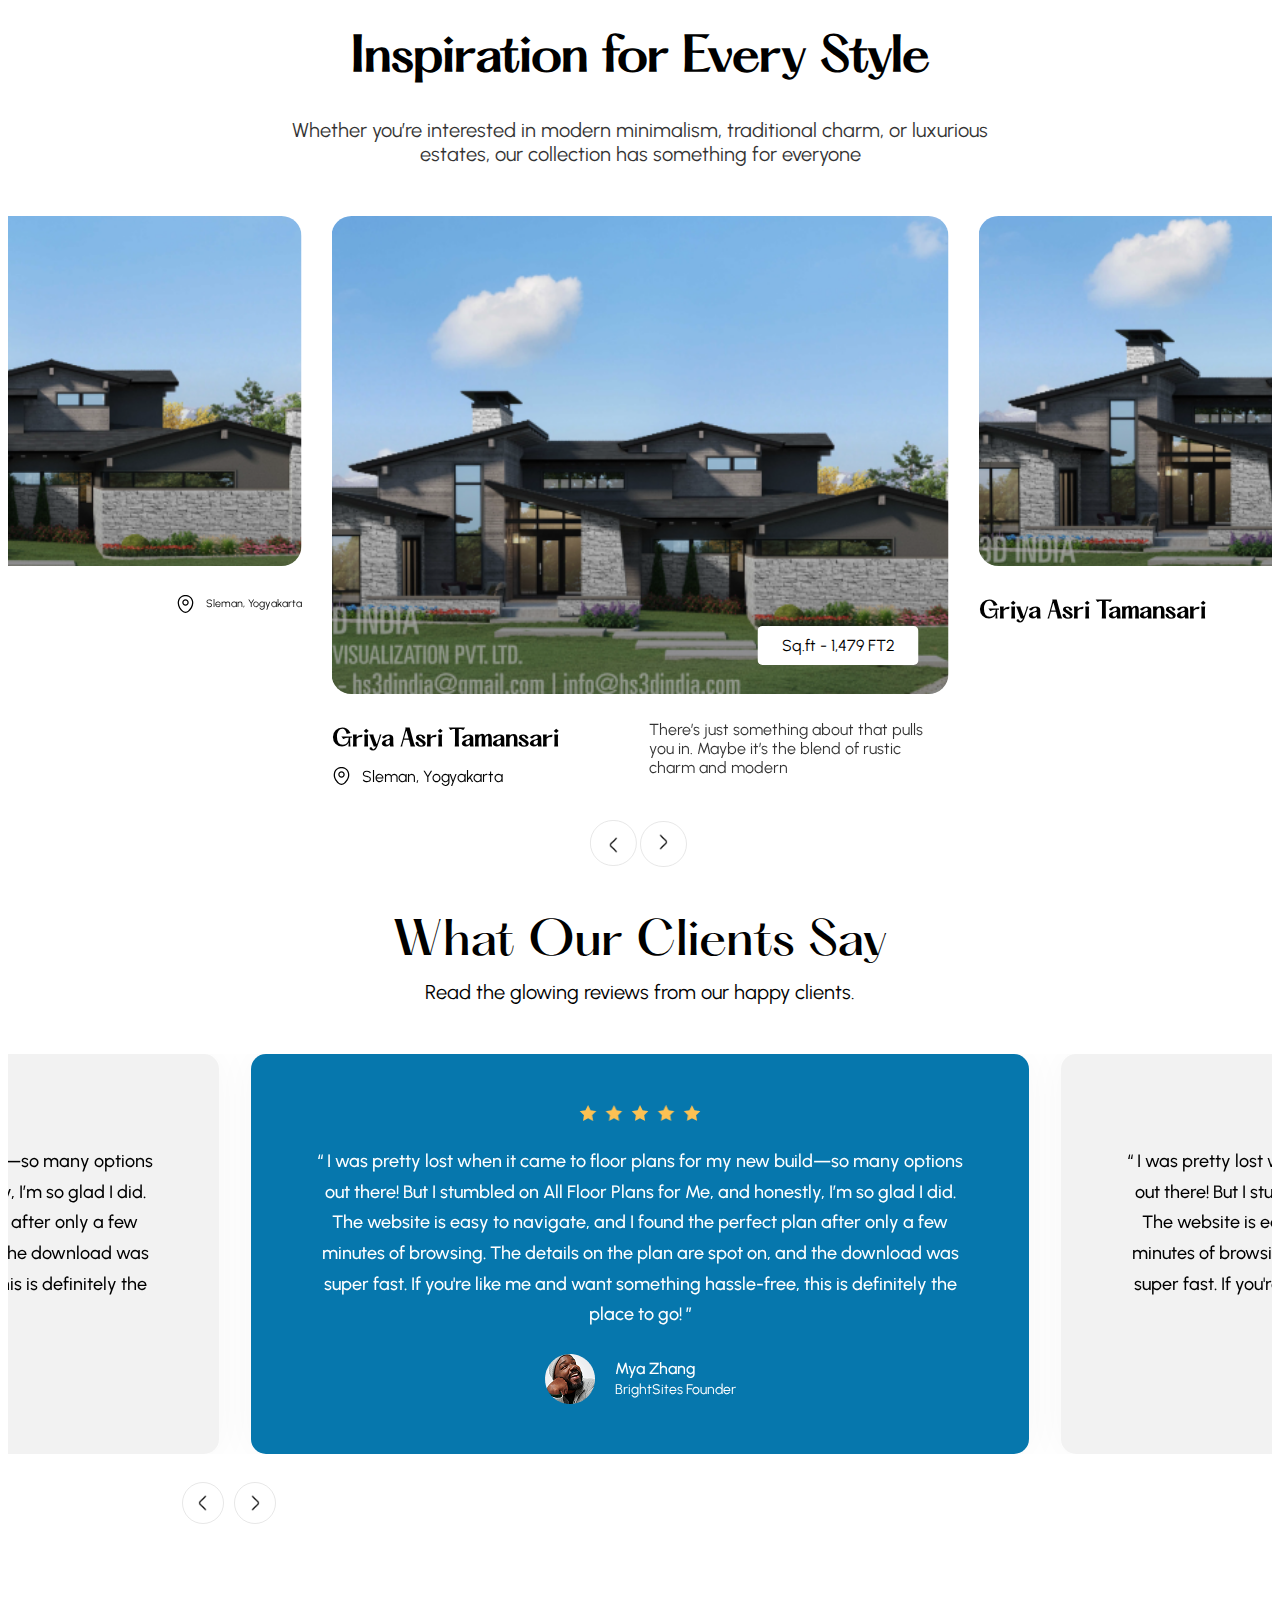
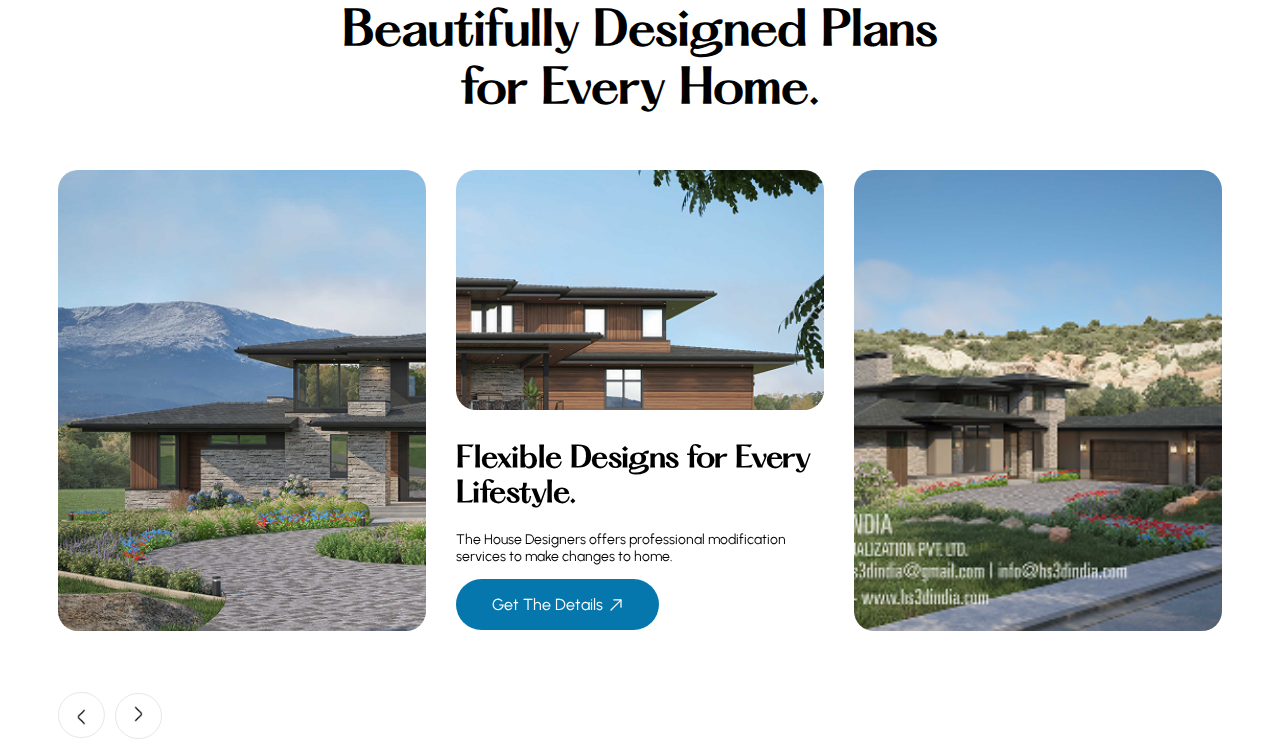
==== commit 5c91a355: "done" ====
--- a/index.html
+++ b/index.html
@@ -1,786 +1,1063 @@
 <!DOCTYPE html>
 <html lang="en">
+  <head>
+    <meta charset="UTF-8" />
+    <meta name="viewport" content="width=device-width, initial-scale=1.0" />
 
-<head>
-  <meta charset="UTF-8" />
-  <meta name="viewport" content="width=device-width, initial-scale=1.0" />
+    <title>Clients Says</title>
+    <link rel="preconnect" href="https://fonts.googleapis.com" />
+    <link rel="preconnect" href="https://fonts.gstatic.com" crossorigin />
+    <link
+      href="https://fonts.googleapis.com/css2?family=Urbanist:ital,wght@0,100..900;1,100..900&display=swap"
+      rel="stylesheet"
+    />
+    <link
+      rel="stylesheet"
+      href="https://unpkg.com/swiper/swiper-bundle.min.css"
+    />
+    <link rel="stylesheet" href="./style/style.css" />
 
-  <title>Sliders</title>
-  <link rel="preconnect" href="https://fonts.googleapis.com" />
-  <link rel="preconnect" href="https://fonts.gstatic.com" crossorigin />
-  <link href="https://fonts.googleapis.com/css2?family=Urbanist:ital,wght@0,100..900;1,100..900&display=swap"
-    rel="stylesheet" />
-  <link rel="stylesheet" href="https://unpkg.com/swiper/swiper-bundle.min.css" />
-  <link rel="stylesheet" href="./style/style.css" />
-  <link rel="stylesheet" href="./style/style2.css" />
-  <link rel="stylesheet" href="./style/media.css" />
-</head>
+    <link rel="stylesheet" href="./style/media.css" />
+  </head>
+  <body>
+    <div class="">
+      <div class="container text-center">
+        <h1 class="fs-45 ff-haton">Inspiration for Every Style</h1>
+        <p class="text-center opacity-80 fs-20 mx-auto mb-50 max-w-722">
+          Whether you’re interested in modern minimalism, traditional charm, or
+          luxurious estates, our collection has something for everyone
+        </p>
+      </div>
+      <div class="slider-one">
+        <div class="swiper mySwiper relative">
+          <div class="swiper-wrapper">
+            <div class="swiper-slide">
+              <div class="h-350 mb-30 relative">
+                <img
+                  width="100%"
+                  src="./assestes/png/inspire-1.png"
+                  alt="img"
+                />
+                <p class="bg-white absolute z-1 pos-square">
+                  Sq.ft - 1,479 FT2
+                </p>
+                <a href="#" class="bg-blue p-det absolute t-none z-1"
+                  >Details</a
+                >
+                <div class="flex j-bet gap-20 item-center">
+                  <div class="mt-30">
+                    <h3 class="fs-22 mt-30 m-0 ff-haton">
+                      Griya Asri Tamansari
+                    </h3>
+                    <p class="flex gap-10 mt-12 hide item-center">
+                      <span
+                        ><svg
+                          width="20"
+                          height="20"
+                          viewBox="0 0 20 20"
+                          fill="none"
+                          xmlns="http://www.w3.org/2000/svg"
+                        >
+                          <path
+                            d="M10 11.8084C8.22502 11.8084 6.77502 10.3667 6.77502 8.58337C6.77502 6.80003 8.22502 5.3667 10 5.3667C11.775 5.3667 13.225 6.80837 13.225 8.5917C13.225 10.375 11.775 11.8084 10 11.8084ZM10 6.6167C8.91669 6.6167 8.02502 7.50003 8.02502 8.5917C8.02502 9.68337 8.90836 10.5667 10 10.5667C11.0917 10.5667 11.975 9.68337 11.975 8.5917C11.975 7.50003 11.0834 6.6167 10 6.6167Z"
+                            fill="black"
+                          />
+                          <path
+                            d="M10 18.9667C8.76669 18.9667 7.52502 18.5001 6.55836 17.5751C4.10002 15.2084 1.38336 11.4334 2.40836 6.94175C3.33336 2.86675 6.89169 1.04175 10 1.04175C10 1.04175 10 1.04175 10.0084 1.04175C13.1167 1.04175 16.675 2.86675 17.6 6.95008C18.6167 11.4417 15.9 15.2084 13.4417 17.5751C12.475 18.5001 11.2334 18.9667 10 18.9667ZM10 2.29175C7.57503 2.29175 4.45836 3.58341 3.63336 7.21675C2.73336 11.1417 5.20002 14.5251 7.43336 16.6667C8.87502 18.0584 11.1334 18.0584 12.575 16.6667C14.8 14.5251 17.2667 11.1417 16.3834 7.21675C15.55 3.58341 12.425 2.29175 10 2.29175Z"
+                            fill="black"
+                          />
+                        </svg>
+                      </span>
+                      <span>Sleman, Yogyakarta</span>
+                    </p>
+                  </div>
+                  <div>
+                    <p class="opacity-80 max-w-300">
+                      There’s just something about that pulls you in. Maybe it’s
+                      the blend of rustic charm and modern 
+                    </p>
+                    <h6 class="flex gap-10 mt-12 hide-2 item-center">
+                      <span
+                        ><svg
+                          width="20"
+                          height="20"
+                          viewBox="0 0 20 20"
+                          fill="none"
+                          xmlns="http://www.w3.org/2000/svg"
+                        >
+                          <path
+                            d="M10 11.8084C8.22502 11.8084 6.77502 10.3667 6.77502 8.58337C6.77502 6.80003 8.22502 5.3667 10 5.3667C11.775 5.3667 13.225 6.80837 13.225 8.5917C13.225 10.375 11.775 11.8084 10 11.8084ZM10 6.6167C8.91669 6.6167 8.02502 7.50003 8.02502 8.5917C8.02502 9.68337 8.90836 10.5667 10 10.5667C11.0917 10.5667 11.975 9.68337 11.975 8.5917C11.975 7.50003 11.0834 6.6167 10 6.6167Z"
+                            fill="black"
+                          />
+                          <path
+                            d="M10 18.9667C8.76669 18.9667 7.52502 18.5001 6.55836 17.5751C4.10002 15.2084 1.38336 11.4334 2.40836 6.94175C3.33336 2.86675 6.89169 1.04175 10 1.04175C10 1.04175 10 1.04175 10.0084 1.04175C13.1167 1.04175 16.675 2.86675 17.6 6.95008C18.6167 11.4417 15.9 15.2084 13.4417 17.5751C12.475 18.5001 11.2334 18.9667 10 18.9667ZM10 2.29175C7.57503 2.29175 4.45836 3.58341 3.63336 7.21675C2.73336 11.1417 5.20002 14.5251 7.43336 16.6667C8.87502 18.0584 11.1334 18.0584 12.575 16.6667C14.8 14.5251 17.2667 11.1417 16.3834 7.21675C15.55 3.58341 12.425 2.29175 10 2.29175Z"
+                            fill="black"
+                          />
+                        </svg>
+                      </span>
+                      <span>Sleman, Yogyakarta</span>
+                    </h6>
+                  </div>
+                </div>
+              </div>
+            </div>
+            <div class="swiper-slide">
+              <div class="h-350 mb-30 relative">
+                <img
+                  width="100%"
+                  src="./assestes/png/inspire-1.png"
+                  alt="img"
+                />
+                <p class="bg-white absolute z-1 pos-square">
+                  Sq.ft - 1,479 FT2
+                </p>
+                <a href="#" class="bg-blue p-det absolute t-none z-1"
+                  >Details</a
+                >
+                <div class="flex j-bet gap-20 item-center">
+                  <div class="mt-30">
+                    <h3 class="fs-22 mt-30 m-0 ff-haton">
+                      Griya Asri Tamansari
+                    </h3>
+                    <p class="flex gap-10 mt-12 hide item-center">
+                      <span
+                        ><svg
+                          width="20"
+                          height="20"
+                          viewBox="0 0 20 20"
+                          fill="none"
+                          xmlns="http://www.w3.org/2000/svg"
+                        >
+                          <path
+                            d="M10 11.8084C8.22502 11.8084 6.77502 10.3667 6.77502 8.58337C6.77502 6.80003 8.22502 5.3667 10 5.3667C11.775 5.3667 13.225 6.80837 13.225 8.5917C13.225 10.375 11.775 11.8084 10 11.8084ZM10 6.6167C8.91669 6.6167 8.02502 7.50003 8.02502 8.5917C8.02502 9.68337 8.90836 10.5667 10 10.5667C11.0917 10.5667 11.975 9.68337 11.975 8.5917C11.975 7.50003 11.0834 6.6167 10 6.6167Z"
+                            fill="black"
+                          />
+                          <path
+                            d="M10 18.9667C8.76669 18.9667 7.52502 18.5001 6.55836 17.5751C4.10002 15.2084 1.38336 11.4334 2.40836 6.94175C3.33336 2.86675 6.89169 1.04175 10 1.04175C10 1.04175 10 1.04175 10.0084 1.04175C13.1167 1.04175 16.675 2.86675 17.6 6.95008C18.6167 11.4417 15.9 15.2084 13.4417 17.5751C12.475 18.5001 11.2334 18.9667 10 18.9667ZM10 2.29175C7.57503 2.29175 4.45836 3.58341 3.63336 7.21675C2.73336 11.1417 5.20002 14.5251 7.43336 16.6667C8.87502 18.0584 11.1334 18.0584 12.575 16.6667C14.8 14.5251 17.2667 11.1417 16.3834 7.21675C15.55 3.58341 12.425 2.29175 10 2.29175Z"
+                            fill="black"
+                          />
+                        </svg>
+                      </span>
+                      <span>Sleman, Yogyakarta</span>
+                    </p>
+                  </div>
+                  <div>
+                    <p class="opacity-80 max-w-300">
+                      There’s just something about that pulls you in. Maybe it’s
+                      the blend of rustic charm and modern 
+                    </p>
+                    <h6 class="flex gap-10 mt-12 hide-2 item-center">
+                      <span
+                        ><svg
+                          width="20"
+                          height="20"
+                          viewBox="0 0 20 20"
+                          fill="none"
+                          xmlns="http://www.w3.org/2000/svg"
+                        >
+                          <path
+                            d="M10 11.8084C8.22502 11.8084 6.77502 10.3667 6.77502 8.58337C6.77502 6.80003 8.22502 5.3667 10 5.3667C11.775 5.3667 13.225 6.80837 13.225 8.5917C13.225 10.375 11.775 11.8084 10 11.8084ZM10 6.6167C8.91669 6.6167 8.02502 7.50003 8.02502 8.5917C8.02502 9.68337 8.90836 10.5667 10 10.5667C11.0917 10.5667 11.975 9.68337 11.975 8.5917C11.975 7.50003 11.0834 6.6167 10 6.6167Z"
+                            fill="black"
+                          />
+                          <path
+                            d="M10 18.9667C8.76669 18.9667 7.52502 18.5001 6.55836 17.5751C4.10002 15.2084 1.38336 11.4334 2.40836 6.94175C3.33336 2.86675 6.89169 1.04175 10 1.04175C10 1.04175 10 1.04175 10.0084 1.04175C13.1167 1.04175 16.675 2.86675 17.6 6.95008C18.6167 11.4417 15.9 15.2084 13.4417 17.5751C12.475 18.5001 11.2334 18.9667 10 18.9667ZM10 2.29175C7.57503 2.29175 4.45836 3.58341 3.63336 7.21675C2.73336 11.1417 5.20002 14.5251 7.43336 16.6667C8.87502 18.0584 11.1334 18.0584 12.575 16.6667C14.8 14.5251 17.2667 11.1417 16.3834 7.21675C15.55 3.58341 12.425 2.29175 10 2.29175Z"
+                            fill="black"
+                          />
+                        </svg>
+                      </span>
+                      <span>Sleman, Yogyakarta</span>
+                    </h6>
+                  </div>
+                </div>
+              </div>
+            </div>
+            <div class="swiper-slide">
+              <div class="h-350 mb-30 relative">
+                <img
+                  width="100%"
+                  src="./assestes/png/inspire-1.png"
+                  alt="img"
+                />
+                <p class="bg-white absolute z-1 pos-square">
+                  Sq.ft - 1,479 FT2
+                </p>
+                <a href="#" class="bg-blue p-det absolute t-none z-1"
+                  >Details</a
+                >
+                <div class="flex j-bet gap-20 item-center">
+                  <div class="mt-30">
+                    <h3 class="fs-22 mt-30 m-0 ff-haton">
+                      Griya Asri Tamansari
+                    </h3>
+                    <p class="flex gap-10 mt-12 hide item-center">
+                      <span
+                        ><svg
+                          width="20"
+                          height="20"
+                          viewBox="0 0 20 20"
+                          fill="none"
+                          xmlns="http://www.w3.org/2000/svg"
+                        >
+                          <path
+                            d="M10 11.8084C8.22502 11.8084 6.77502 10.3667 6.77502 8.58337C6.77502 6.80003 8.22502 5.3667 10 5.3667C11.775 5.3667 13.225 6.80837 13.225 8.5917C13.225 10.375 11.775 11.8084 10 11.8084ZM10 6.6167C8.91669 6.6167 8.02502 7.50003 8.02502 8.5917C8.02502 9.68337 8.90836 10.5667 10 10.5667C11.0917 10.5667 11.975 9.68337 11.975 8.5917C11.975 7.50003 11.0834 6.6167 10 6.6167Z"
+                            fill="black"
+                          />
+                          <path
+                            d="M10 18.9667C8.76669 18.9667 7.52502 18.5001 6.55836 17.5751C4.10002 15.2084 1.38336 11.4334 2.40836 6.94175C3.33336 2.86675 6.89169 1.04175 10 1.04175C10 1.04175 10 1.04175 10.0084 1.04175C13.1167 1.04175 16.675 2.86675 17.6 6.95008C18.6167 11.4417 15.9 15.2084 13.4417 17.5751C12.475 18.5001 11.2334 18.9667 10 18.9667ZM10 2.29175C7.57503 2.29175 4.45836 3.58341 3.63336 7.21675C2.73336 11.1417 5.20002 14.5251 7.43336 16.6667C8.87502 18.0584 11.1334 18.0584 12.575 16.6667C14.8 14.5251 17.2667 11.1417 16.3834 7.21675C15.55 3.58341 12.425 2.29175 10 2.29175Z"
+                            fill="black"
+                          />
+                        </svg>
+                      </span>
+                      <span>Sleman, Yogyakarta</span>
+                    </p>
+                  </div>
+                  <div>
+                    <p class="opacity-80 max-w-300">
+                      There’s just something about that pulls you in. Maybe it’s
+                      the blend of rustic charm and modern 
+                    </p>
+                    <h6 class="flex gap-10 mt-12 hide-2 item-center">
+                      <span
+                        ><svg
+                          width="20"
+                          height="20"
+                          viewBox="0 0 20 20"
+                          fill="none"
+                          xmlns="http://www.w3.org/2000/svg"
+                        >
+                          <path
+                            d="M10 11.8084C8.22502 11.8084 6.77502 10.3667 6.77502 8.58337C6.77502 6.80003 8.22502 5.3667 10 5.3667C11.775 5.3667 13.225 6.80837 13.225 8.5917C13.225 10.375 11.775 11.8084 10 11.8084ZM10 6.6167C8.91669 6.6167 8.02502 7.50003 8.02502 8.5917C8.02502 9.68337 8.90836 10.5667 10 10.5667C11.0917 10.5667 11.975 9.68337 11.975 8.5917C11.975 7.50003 11.0834 6.6167 10 6.6167Z"
+                            fill="black"
+                          />
+                          <path
+                            d="M10 18.9667C8.76669 18.9667 7.52502 18.5001 6.55836 17.5751C4.10002 15.2084 1.38336 11.4334 2.40836 6.94175C3.33336 2.86675 6.89169 1.04175 10 1.04175C10 1.04175 10 1.04175 10.0084 1.04175C13.1167 1.04175 16.675 2.86675 17.6 6.95008C18.6167 11.4417 15.9 15.2084 13.4417 17.5751C12.475 18.5001 11.2334 18.9667 10 18.9667ZM10 2.29175C7.57503 2.29175 4.45836 3.58341 3.63336 7.21675C2.73336 11.1417 5.20002 14.5251 7.43336 16.6667C8.87502 18.0584 11.1334 18.0584 12.575 16.6667C14.8 14.5251 17.2667 11.1417 16.3834 7.21675C15.55 3.58341 12.425 2.29175 10 2.29175Z"
+                            fill="black"
+                          />
+                        </svg>
+                      </span>
+                      <span>Sleman, Yogyakarta</span>
+                    </h6>
+                  </div>
+                </div>
+              </div>
+            </div>
+            <div class="swiper-slide">
+              <div class="h-350 mb-30 relative">
+                <img
+                  width="100%"
+                  src="./assestes/png/inspire-1.png"
+                  alt="img"
+                />
+                <p class="bg-white absolute z-1 pos-square">
+                  Sq.ft - 1,479 FT2
+                </p>
+                <a href="#" class="bg-blue p-det absolute t-none z-1"
+                  >Details</a
+                >
+                <div class="flex j-bet gap-20 item-center">
+                  <div class="mt-30">
+                    <h3 class="fs-22 mt-30 m-0 ff-haton">
+                      Griya Asri Tamansari
+                    </h3>
+                    <p class="flex gap-10 mt-12 hide item-center">
+                      <span
+                        ><svg
+                          width="20"
+                          height="20"
+                          viewBox="0 0 20 20"
+                          fill="none"
+                          xmlns="http://www.w3.org/2000/svg"
+                        >
+                          <path
+                            d="M10 11.8084C8.22502 11.8084 6.77502 10.3667 6.77502 8.58337C6.77502 6.80003 8.22502 5.3667 10 5.3667C11.775 5.3667 13.225 6.80837 13.225 8.5917C13.225 10.375 11.775 11.8084 10 11.8084ZM10 6.6167C8.91669 6.6167 8.02502 7.50003 8.02502 8.5917C8.02502 9.68337 8.90836 10.5667 10 10.5667C11.0917 10.5667 11.975 9.68337 11.975 8.5917C11.975 7.50003 11.0834 6.6167 10 6.6167Z"
+                            fill="black"
+                          />
+                          <path
+                            d="M10 18.9667C8.76669 18.9667 7.52502 18.5001 6.55836 17.5751C4.10002 15.2084 1.38336 11.4334 2.40836 6.94175C3.33336 2.86675 6.89169 1.04175 10 1.04175C10 1.04175 10 1.04175 10.0084 1.04175C13.1167 1.04175 16.675 2.86675 17.6 6.95008C18.6167 11.4417 15.9 15.2084 13.4417 17.5751C12.475 18.5001 11.2334 18.9667 10 18.9667ZM10 2.29175C7.57503 2.29175 4.45836 3.58341 3.63336 7.21675C2.73336 11.1417 5.20002 14.5251 7.43336 16.6667C8.87502 18.0584 11.1334 18.0584 12.575 16.6667C14.8 14.5251 17.2667 11.1417 16.3834 7.21675C15.55 3.58341 12.425 2.29175 10 2.29175Z"
+                            fill="black"
+                          />
+                        </svg>
+                      </span>
+                      <span>Sleman, Yogyakarta</span>
+                    </p>
+                  </div>
+                  <div>
+                    <p class="opacity-80 max-w-300">
+                      There’s just something about that pulls you in. Maybe it’s
+                      the blend of rustic charm and modern 
+                    </p>
+                    <h6 class="flex gap-10 mt-12 hide-2 item-center">
+                      <span
+                        ><svg
+                          width="20"
+                          height="20"
+                          viewBox="0 0 20 20"
+                          fill="none"
+                          xmlns="http://www.w3.org/2000/svg"
+                        >
+                          <path
+                            d="M10 11.8084C8.22502 11.8084 6.77502 10.3667 6.77502 8.58337C6.77502 6.80003 8.22502 5.3667 10 5.3667C11.775 5.3667 13.225 6.80837 13.225 8.5917C13.225 10.375 11.775 11.8084 10 11.8084ZM10 6.6167C8.91669 6.6167 8.02502 7.50003 8.02502 8.5917C8.02502 9.68337 8.90836 10.5667 10 10.5667C11.0917 10.5667 11.975 9.68337 11.975 8.5917C11.975 7.50003 11.0834 6.6167 10 6.6167Z"
+                            fill="black"
+                          />
+                          <path
+                            d="M10 18.9667C8.76669 18.9667 7.52502 18.5001 6.55836 17.5751C4.10002 15.2084 1.38336 11.4334 2.40836 6.94175C3.33336 2.86675 6.89169 1.04175 10 1.04175C10 1.04175 10 1.04175 10.0084 1.04175C13.1167 1.04175 16.675 2.86675 17.6 6.95008C18.6167 11.4417 15.9 15.2084 13.4417 17.5751C12.475 18.5001 11.2334 18.9667 10 18.9667ZM10 2.29175C7.57503 2.29175 4.45836 3.58341 3.63336 7.21675C2.73336 11.1417 5.20002 14.5251 7.43336 16.6667C8.87502 18.0584 11.1334 18.0584 12.575 16.6667C14.8 14.5251 17.2667 11.1417 16.3834 7.21675C15.55 3.58341 12.425 2.29175 10 2.29175Z"
+                            fill="black"
+                          />
+                        </svg>
+                      </span>
+                      <span>Sleman, Yogyakarta</span>
+                    </h6>
+                  </div>
+                </div>
+              </div>
+            </div>
+            <div class="swiper-slide">
+              <div class="h-350 mb-30 relative">
+                <img
+                  width="100%"
+                  src="./assestes/png/inspire-1.png"
+                  alt="img"
+                />
+                <p class="bg-white absolute z-1 pos-square">
+                  Sq.ft - 1,479 FT2
+                </p>
+                <a href="#" class="bg-blue p-det absolute t-none z-1"
+                  >Details</a
+                >
+                <div class="flex j-bet gap-20 item-center">
+                  <div class="mt-30">
+                    <h3 class="fs-22 mt-30 m-0 ff-haton">
+                      Griya Asri Tamansari
+                    </h3>
+                    <p class="flex gap-10 mt-12 hide item-center">
+                      <span
+                        ><svg
+                          width="20"
+                          height="20"
+                          viewBox="0 0 20 20"
+                          fill="none"
+                          xmlns="http://www.w3.org/2000/svg"
+                        >
+                          <path
+                            d="M10 11.8084C8.22502 11.8084 6.77502 10.3667 6.77502 8.58337C6.77502 6.80003 8.22502 5.3667 10 5.3667C11.775 5.3667 13.225 6.80837 13.225 8.5917C13.225 10.375 11.775 11.8084 10 11.8084ZM10 6.6167C8.91669 6.6167 8.02502 7.50003 8.02502 8.5917C8.02502 9.68337 8.90836 10.5667 10 10.5667C11.0917 10.5667 11.975 9.68337 11.975 8.5917C11.975 7.50003 11.0834 6.6167 10 6.6167Z"
+                            fill="black"
+                          />
+                          <path
+                            d="M10 18.9667C8.76669 18.9667 7.52502 18.5001 6.55836 17.5751C4.10002 15.2084 1.38336 11.4334 2.40836 6.94175C3.33336 2.86675 6.89169 1.04175 10 1.04175C10 1.04175 10 1.04175 10.0084 1.04175C13.1167 1.04175 16.675 2.86675 17.6 6.95008C18.6167 11.4417 15.9 15.2084 13.4417 17.5751C12.475 18.5001 11.2334 18.9667 10 18.9667ZM10 2.29175C7.57503 2.29175 4.45836 3.58341 3.63336 7.21675C2.73336 11.1417 5.20002 14.5251 7.43336 16.6667C8.87502 18.0584 11.1334 18.0584 12.575 16.6667C14.8 14.5251 17.2667 11.1417 16.3834 7.21675C15.55 3.58341 12.425 2.29175 10 2.29175Z"
+                            fill="black"
+                          />
+                        </svg>
+                      </span>
+                      <span>Sleman, Yogyakarta</span>
+                    </p>
+                  </div>
+                  <div>
+                    <p class="opacity-80 max-w-300">
+                      There’s just something about that pulls you in. Maybe it’s
+                      the blend of rustic charm and modern 
+                    </p>
+                    <h6 class="flex gap-10 mt-12 hide-2 item-center">
+                      <span
+                        ><svg
+                          width="20"
+                          height="20"
+                          viewBox="0 0 20 20"
+                          fill="none"
+                          xmlns="http://www.w3.org/2000/svg"
+                        >
+                          <path
+                            d="M10 11.8084C8.22502 11.8084 6.77502 10.3667 6.77502 8.58337C6.77502 6.80003 8.22502 5.3667 10 5.3667C11.775 5.3667 13.225 6.80837 13.225 8.5917C13.225 10.375 11.775 11.8084 10 11.8084ZM10 6.6167C8.91669 6.6167 8.02502 7.50003 8.02502 8.5917C8.02502 9.68337 8.90836 10.5667 10 10.5667C11.0917 10.5667 11.975 9.68337 11.975 8.5917C11.975 7.50003 11.0834 6.6167 10 6.6167Z"
+                            fill="black"
+                          />
+                          <path
+                            d="M10 18.9667C8.76669 18.9667 7.52502 18.5001 6.55836 17.5751C4.10002 15.2084 1.38336 11.4334 2.40836 6.94175C3.33336 2.86675 6.89169 1.04175 10 1.04175C10 1.04175 10 1.04175 10.0084 1.04175C13.1167 1.04175 16.675 2.86675 17.6 6.95008C18.6167 11.4417 15.9 15.2084 13.4417 17.5751C12.475 18.5001 11.2334 18.9667 10 18.9667ZM10 2.29175C7.57503 2.29175 4.45836 3.58341 3.63336 7.21675C2.73336 11.1417 5.20002 14.5251 7.43336 16.6667C8.87502 18.0584 11.1334 18.0584 12.575 16.6667C14.8 14.5251 17.2667 11.1417 16.3834 7.21675C15.55 3.58341 12.425 2.29175 10 2.29175Z"
+                            fill="black"
+                          />
+                        </svg>
+                      </span>
+                      <span>Sleman, Yogyakarta</span>
+                    </h6>
+                  </div>
+                </div>
+              </div>
+            </div>
+            <div class="swiper-slide">
+              <div class="h-350 mb-30 relative">
+                <img
+                  width="100%"
+                  src="./assestes/png/inspire-1.png"
+                  alt="img"
+                />
+                <p class="bg-white absolute z-1 pos-square">
+                  Sq.ft - 1,479 FT2
+                </p>
+                <a href="#" class="bg-blue p-det absolute t-none z-1"
+                  >Details</a
+                >
+                <div class="flex j-bet gap-20 item-center">
+                  <div class="mt-30">
+                    <h3 class="fs-22 mt-30 m-0 ff-haton">
+                      Griya Asri Tamansari
+                    </h3>
+                    <p class="flex gap-10 mt-12 hide item-center">
+                      <span
+                        ><svg
+                          width="20"
+                          height="20"
+                          viewBox="0 0 20 20"
+                          fill="none"
+                          xmlns="http://www.w3.org/2000/svg"
+                        >
+                          <path
+                            d="M10 11.8084C8.22502 11.8084 6.77502 10.3667 6.77502 8.58337C6.77502 6.80003 8.22502 5.3667 10 5.3667C11.775 5.3667 13.225 6.80837 13.225 8.5917C13.225 10.375 11.775 11.8084 10 11.8084ZM10 6.6167C8.91669 6.6167 8.02502 7.50003 8.02502 8.5917C8.02502 9.68337 8.90836 10.5667 10 10.5667C11.0917 10.5667 11.975 9.68337 11.975 8.5917C11.975 7.50003 11.0834 6.6167 10 6.6167Z"
+                            fill="black"
+                          />
+                          <path
+                            d="M10 18.9667C8.76669 18.9667 7.52502 18.5001 6.55836 17.5751C4.10002 15.2084 1.38336 11.4334 2.40836 6.94175C3.33336 2.86675 6.89169 1.04175 10 1.04175C10 1.04175 10 1.04175 10.0084 1.04175C13.1167 1.04175 16.675 2.86675 17.6 6.95008C18.6167 11.4417 15.9 15.2084 13.4417 17.5751C12.475 18.5001 11.2334 18.9667 10 18.9667ZM10 2.29175C7.57503 2.29175 4.45836 3.58341 3.63336 7.21675C2.73336 11.1417 5.20002 14.5251 7.43336 16.6667C8.87502 18.0584 11.1334 18.0584 12.575 16.6667C14.8 14.5251 17.2667 11.1417 16.3834 7.21675C15.55 3.58341 12.425 2.29175 10 2.29175Z"
+                            fill="black"
+                          />
+                        </svg>
+                      </span>
+                      <span>Sleman, Yogyakarta</span>
+                    </p>
+                  </div>
+                  <div>
+                    <p class="opacity-80 max-w-300">
+                      There’s just something about that pulls you in. Maybe it’s
+                      the blend of rustic charm and modern 
+                    </p>
+                    <h6 class="flex gap-10 mt-12 fw-400 hide-2 item-center">
+                      <span
+                        ><svg
+                          class="d-block"
+                          width="20"
+                          height="20"
+                          viewBox="0 0 20 20"
+                          fill="none"
+                          xmlns="http://www.w3.org/2000/svg"
+                        >
+                          <path
+                            d="M10 11.8084C8.22502 11.8084 6.77502 10.3667 6.77502 8.58337C6.77502 6.80003 8.22502 5.3667 10 5.3667C11.775 5.3667 13.225 6.80837 13.225 8.5917C13.225 10.375 11.775 11.8084 10 11.8084ZM10 6.6167C8.91669 6.6167 8.02502 7.50003 8.02502 8.5917C8.02502 9.68337 8.90836 10.5667 10 10.5667C11.0917 10.5667 11.975 9.68337 11.975 8.5917C11.975 7.50003 11.0834 6.6167 10 6.6167Z"
+                            fill="black"
+                          />
+                          <path
+                            d="M10 18.9667C8.76669 18.9667 7.52502 18.5001 6.55836 17.5751C4.10002 15.2084 1.38336 11.4334 2.40836 6.94175C3.33336 2.86675 6.89169 1.04175 10 1.04175C10 1.04175 10 1.04175 10.0084 1.04175C13.1167 1.04175 16.675 2.86675 17.6 6.95008C18.6167 11.4417 15.9 15.2084 13.4417 17.5751C12.475 18.5001 11.2334 18.9667 10 18.9667ZM10 2.29175C7.57503 2.29175 4.45836 3.58341 3.63336 7.21675C2.73336 11.1417 5.20002 14.5251 7.43336 16.6667C8.87502 18.0584 11.1334 18.0584 12.575 16.6667C14.8 14.5251 17.2667 11.1417 16.3834 7.21675C15.55 3.58341 12.425 2.29175 10 2.29175Z"
+                            fill="black"
+                          />
+                        </svg>
+                      </span>
+                      <span class="block">Sleman, Yogyakarta</span>
+                    </h6>
+                  </div>
+                </div>
+              </div>
+            </div>
+          </div>
+          <div
+            class="flex slider-one-nav-btn pos-slider-3 absolute item-center justify-center gap-20"
+          >
+            <div class="swiper-button-prev-1 pos-slider-left -ml-20 w-42">
+              <img
+                class="w-full"
+                src="./assestes/png/r-arrow.png"
+                alt="navi-arrow"
+              />
+            </div>
+            <div class="swiper-button-next-1 w-42 pos-slider-right">
+              <img
+                class="w-full"
+                src="./assestes/png/r-arrow.png"
+                alt="navi-arrow"
+              />
+            </div>
+          </div>
+        </div>
+      </div>
+      <div class="flex flex-col gap-50 swiper-two">
+        <div class="flex flex-col gap-10 text-center">
+          <h1 class="ff-haton f-500 fs-45 lh-120 m-0">What Our Clients Say</h1>
+          <p class="fs-20 m-0">
+            Read the glowing reviews from our happy clients.
+          </p>
+        </div>
+        <div class="swiper mySwiper2">
+          <div class="swiper-wrapper">
+            <div class="swiper-slide">
+              <div class="p-50-60">
+                <div class="flex flex-col gap-24">
+                  <img
+                    class="max-w-123 mx-auto"
+                    src="./assestes/png/5star-img.png"
+                    alt="star"
+                  />
+                  <p class="m-0 fs-18 f-500 lh-170">
+                    “ I was pretty lost when it came to floor plans for my new
+                    build—so many options out there! But I stumbled on All Floor
+                    Plans for Me, and honestly, I’m so glad I did. The website
+                    is easy to navigate, and I found the perfect plan after only
+                    a few minutes of browsing. The details on the plan are spot
+                    on, and the download was super fast. If you're like me and
+                    want something hassle-free, this is definitely the place to
+                    go! ”
+                  </p>
+                  <div class="flex align-center gap-20 justify-center">
+                    <img
+                      class="max-w-50 max-h-50"
+                      src="./assestes/png/mya-zhang-avtar.png"
+                      alt="avtar"
+                    />
+                    <div class="flex flex-col gap-4">
+                      <h3 class="lh-120 f-500 fs-16 m-0 text-start">
+                        Mya Zhang
+                      </h3>
+                      <p class="fs-14 lh-120 f-300 m-0 text-start">
+                        BrightSites Founder
+                      </p>
+                    </div>
+                  </div>
+                </div>
+              </div>
+            </div>
+            <div class="swiper-slide">
+              <div class="p-50-60">
+                <div class="flex flex-col gap-24">
+                  <img
+                    class="max-w-123 mx-auto"
+                    src="./assestes/png/5star-img.png"
+                    alt="star"
+                  />
+                  <p class="m-0 fs-18 f-500 lh-170">
+                    “ I was pretty lost when it came to floor plans for my new
+                    build—so many options out there! But I stumbled on All Floor
+                    Plans for Me, and honestly, I’m so glad I did. The website
+                    is easy to navigate, and I found the perfect plan after only
+                    a few minutes of browsing. The details on the plan are spot
+                    on, and the download was super fast. If you're like me and
+                    want something hassle-free, this is definitely the place to
+                    go! ”
+                  </p>
+                  <div class="flex align-center gap-20 justify-center">
+                    <img
+                      class="max-w-50 max-h-50"
+                      src="./assestes/png/mya-zhang-avtar.png"
+                      alt="avtar"
+                    />
+                    <div class="flex flex-col gap-4">
+                      <h3 class="lh-120 f-500 fs-16 m-0 text-start">
+                        Mya Zhang
+                      </h3>
+                      <p class="fs-14 lh-120 f-300 m-0 text-start">
+                        BrightSites Founder
+                      </p>
+                    </div>
+                  </div>
+                </div>
+              </div>
+            </div>
+            <div class="swiper-slide">
+              <div class="p-50-60">
+                <div class="flex flex-col gap-24">
+                  <img
+                    class="max-w-123 mx-auto"
+                    src="./assestes/png/5star-img.png"
+                    alt="star"
+                  />
+                  <p class="m-0 fs-18 f-500 lh-170">
+                    “ I was pretty lost when it came to floor plans for my new
+                    build—so many options out there! But I stumbled on All Floor
+                    Plans for Me, and honestly, I’m so glad I did. The website
+                    is easy to navigate, and I found the perfect plan after only
+                    a few minutes of browsing. The details on the plan are spot
+                    on, and the download was super fast. If you're like me and
+                    want something hassle-free, this is definitely the place to
+                    go! ”
+                  </p>
+                  <div class="flex align-center gap-20 justify-center">
+                    <img
+                      class="max-w-50 max-h-50"
+                      src="./assestes/png/mya-zhang-avtar.png"
+                      alt="avtar"
+                    />
+                    <div class="flex flex-col gap-4">
+                      <h3 class="lh-120 f-500 fs-16 m-0 text-start">
+                        Mya Zhang
+                      </h3>
+                      <p class="fs-14 lh-120 f-300 m-0 text-start">
+                        BrightSites Founder
+                      </p>
+                    </div>
+                  </div>
+                </div>
+              </div>
+            </div>
+            <div class="swiper-slide">
+              <div class="p-50-60">
+                <div class="flex flex-col gap-24">
+                  <img
+                    class="max-w-123 mx-auto"
+                    src="./assestes/png/5star-img.png"
+                    alt="star"
+                  />
+                  <p class="m-0 fs-18 f-500 lh-170">
+                    “ I was pretty lost when it came to floor plans for my new
+                    build—so many options out there! But I stumbled on All Floor
+                    Plans for Me, and honestly, I’m so glad I did. The website
+                    is easy to navigate, and I found the perfect plan after only
+                    a few minutes of browsing. The details on the plan are spot
+                    on, and the download was super fast. If you're like me and
+                    want something hassle-free, this is definitely the place to
+                    go! ”
+                  </p>
+                  <div class="flex align-center gap-20 justify-center">
+                    <img
+                      class="max-w-50 max-h-50"
+                      src="./assestes/png/mya-zhang-avtar.png"
+                      alt="avtar"
+                    />
+                    <div class="flex flex-col gap-4">
+                      <h3 class="lh-120 f-500 fs-16 m-0 text-start">
+                        Mya Zhang
+                      </h3>
+                      <p class="fs-14 lh-120 f-300 m-0 text-start">
+                        BrightSites Founder
+                      </p>
+                    </div>
+                  </div>
+                </div>
+              </div>
+            </div>
+            <div class="swiper-slide">
+              <div class="p-50-60">
+                <div class="flex flex-col gap-24">
+                  <img
+                    class="max-w-123 mx-auto"
+                    src="./assestes/png/5star-img.png"
+                    alt="star"
+                  />
+                  <p class="m-0 fs-18 f-500 lh-170">
+                    “ I was pretty lost when it came to floor plans for my new
+                    build—so many options out there! But I stumbled on All Floor
+                    Plans for Me, and honestly, I’m so glad I did. The website
+                    is easy to navigate, and I found the perfect plan after only
+                    a few minutes of browsing. The details on the plan are spot
+                    on, and the download was super fast. If you're like me and
+                    want something hassle-free, this is definitely the place to
+                    go! ”
+                  </p>
+                  <div class="flex align-center gap-20 justify-center">
+                    <img
+                      class="max-w-50 max-h-50"
+                      src="./assestes/png/mya-zhang-avtar.png"
+                      alt="avtar"
+                    />
+                    <div class="flex flex-col gap-4">
+                      <h3 class="lh-120 f-500 fs-16 m-0 text-start">
+                        Mya Zhang
+                      </h3>
+                      <p class="fs-14 lh-120 f-300 m-0 text-start">
+                        BrightSites Founder
+                      </p>
+                    </div>
+                  </div>
+                </div>
+              </div>
+            </div>
+            <div class="swiper-slide">
+              <div class="p-50-60">
+                <div class="flex flex-col gap-24">
+                  <img
+                    class="max-w-123 mx-auto"
+                    src="./assestes/png/5star-img.png"
+                    alt="star"
+                  />
+                  <p class="m-0 fs-18 f-500 lh-170">
+                    “ I was pretty lost when it came to floor plans for my new
+                    build—so many options out there! But I stumbled on All Floor
+                    Plans for Me, and honestly, I’m so glad I did. The website
+                    is easy to navigate, and I found the perfect plan after only
+                    a few minutes of browsing. The details on the plan are spot
+                    on, and the download was super fast. If you're like me and
+                    want something hassle-free, this is definitely the place to
+                    go! ”
+                  </p>
+                  <div class="flex align-center gap-20 justify-center">
+                    <img
+                      class="max-w-50 max-h-50"
+                      src="./assestes/png/mya-zhang-avtar.png"
+                      alt="avtar"
+                    />
+                    <div class="flex flex-col gap-4">
+                      <h3 class="lh-120 f-500 fs-16 m-0 text-start">
+                        Mya Zhang
+                      </h3>
+                      <p class="fs-14 lh-120 f-300 m-0 text-start">
+                        BrightSites Founder
+                      </p>
+                    </div>
+                  </div>
+                </div>
+              </div>
+            </div>
+          </div>
+        </div>
+        <div class="pos-relative flex navigation-btn-gap">
+          <div class="swiper-button-prev w-42">
+            <img
+              class="w-full"
+              src="./assestes/png/r-arrow.png"
+              alt="navi-arrow"
+            />
+          </div>
+          <div class="swiper-button-next w-42">
+            <img
+              width="100%"
+              src="./assestes/png/r-arrow.png"
+              alt="navi-arrow"
+            />
+          </div>
+        </div>
+      </div>
+      <div>
+        <div class="my-80 slider-three container">
+          <h1 class="max-w-622 mb-50 fs-45 mx-auto ff-haton text-center">
+            Beautifully Designed Plans for Every Home.
+          </h1>
 
-<body>
-  <div class="">
-    <!-- Swiper -->
-    <div class="flex flex-col gap-10 text-center mb-50 max-w-800 mx-auto mt-50">
-      <h1 class="ff-haton f-500 fs-45 lh-120 m-0 mt-50">Inspiration for Every Style</h1>
-      <p class="fs-20 m-0">
-        Whether you’re interested in modern minimalism, traditional charm, or luxurious estates, our collection has
-        something for everyone
-      </p>
-    </div>
-    <div class="slider-1 slider-one ">
-      <div class="swiper mySwiper slider-set">
-        <div class="swiper-wrapper">
-          <div class="swiper-slide">
-            <div class="h-350 mb-30 relative">
-              <div class="slider-img relative"> <img width="100%" src="./assestes/png/inspire-1.png" alt="img" />
-                <p class="bg-white absolute z-1 pos-square">Sq.ft - 1,479 FT2</p>
-              </div>
-              <a href="#" class="bg-blue p-det absolute t-none z-1">Details</a>
-              <div class="flex gap-10 j-bet mt-30 item-center">
-                <div class="check-show ">
-                  <h3 class="fs-22 m-0 ff-haton">Griya Asri Tamansari</h3>
-                  <p class="flex gap-10 mt-12 item-center">
-                    <span><svg width="20" height="20" viewBox="0 0 20 20" fill="none"
-                        xmlns="http://www.w3.org/2000/svg">
-                        <path
-                          d="M10 11.8084C8.22502 11.8084 6.77502 10.3667 6.77502 8.58337C6.77502 6.80003 8.22502 5.3667 10 5.3667C11.775 5.3667 13.225 6.80837 13.225 8.5917C13.225 10.375 11.775 11.8084 10 11.8084ZM10 6.6167C8.91669 6.6167 8.02502 7.50003 8.02502 8.5917C8.02502 9.68337 8.90836 10.5667 10 10.5667C11.0917 10.5667 11.975 9.68337 11.975 8.5917C11.975 7.50003 11.0834 6.6167 10 6.6167Z"
-                          fill="black" />
-                        <path
-                          d="M10 18.9667C8.76669 18.9667 7.52502 18.5001 6.55836 17.5751C4.10002 15.2084 1.38336 11.4334 2.40836 6.94175C3.33336 2.86675 6.89169 1.04175 10 1.04175C10 1.04175 10 1.04175 10.0084 1.04175C13.1167 1.04175 16.675 2.86675 17.6 6.95008C18.6167 11.4417 15.9 15.2084 13.4417 17.5751C12.475 18.5001 11.2334 18.9667 10 18.9667ZM10 2.29175C7.57503 2.29175 4.45836 3.58341 3.63336 7.21675C2.73336 11.1417 5.20002 14.5251 7.43336 16.6667C8.87502 18.0584 11.1334 18.0584 12.575 16.6667C14.8 14.5251 17.2667 11.1417 16.3834 7.21675C15.55 3.58341 12.425 2.29175 10 2.29175Z"
-                          fill="black" />
+          <div class="swiper mySwiper3">
+            <div class="swiper-wrapper">
+              <div class="swiper-slide">
+                <img src="./assestes/png/everyhome.png" alt="Home Image" />
+                <div class="slide-content">
+                  <h1 class="fs-28 ff-haton text-black text-start">
+                    Flexible Designs for Every Lifestyle.
+                  </h1>
+                  <p class="fs-14 text-black text-start">
+                    The House Designers offers professional modification
+                    services to make changes to home.
+                  </p>
+                  <a
+                    href="#"
+                    class="t-none max-w-fit fs-16 block item-center relative"
+                  >
+                    <span>Get The Details</span>
+                    <span class="absolute top-5"
+                      ><svg
+                        width="25"
+                        height="25"
+                        viewBox="0 0 25 25"
+                        fill="none"
+                        xmlns="http://www.w3.org/2000/svg"
+                      >
+                        <path
+                          d="M18.4506 15.5867C18.3387 15.6987 18.1855 15.7694 18.0087 15.7694C17.6669 15.7694 17.3841 15.4865 17.3841 15.1448L17.3841 8.61582L10.8551 8.61582C10.5134 8.61582 10.2305 8.33298 10.2305 7.99121C10.2305 7.64944 10.5134 7.3666 10.8551 7.3666L18.0087 7.3666C18.3505 7.3666 18.6333 7.64944 18.6333 7.99121L18.6333 15.1448C18.6333 15.3216 18.5626 15.4748 18.4506 15.5867Z"
+                          fill="white"
+                        />
+                        <path
+                          d="M18.3504 8.53307L8.43319 18.4502C8.19159 18.6918 7.7909 18.6918 7.5493 18.4502C7.30771 18.2086 7.30771 17.808 7.5493 17.5664L17.4665 7.64919C17.7081 7.40759 18.1088 7.40759 18.3504 7.64919C18.592 7.89078 18.592 8.29147 18.3504 8.53307Z"
+                          fill="white"
+                        />
                       </svg>
                     </span>
-                    <span>Sleman, Yogyakarta</span>
-                  </p>
-                </div>
-                <div class="para-show">
-                  <p class="opacity-80 max-w-300">
-                    There’s just something about that pulls you in. Maybe it’s the
-                    blend of rustic charm and modern 
-                  </p>
-                </div>
-              </div>
-              <div class="box-show-no"></div>
-            </div>
-          </div>
-          <div class="swiper-slide">
-            <div class="h-350 mb-30 relative">
-              <div class="slider-img relative"> <img width="100%" src="./assestes/png/inspire-1.png" alt="img" />
-                <p class="bg-white absolute z-1 pos-square">Sq.ft - 1,479 FT2</p>
-              </div>
-              <a href="#" class="bg-blue p-det absolute t-none z-1">Details</a>
-              <div class="flex gap-10 j-bet mt-30 item-center">
-                <div class="check-show ">
-                  <h3 class="fs-22 m-0 ff-haton">Griya Asri Tamansari</h3>
-                  <p class="flex gap-10 mt-12 item-center">
-                    <span><svg width="20" height="20" viewBox="0 0 20 20" fill="none"
-                        xmlns="http://www.w3.org/2000/svg">
-                        <path
-                          d="M10 11.8084C8.22502 11.8084 6.77502 10.3667 6.77502 8.58337C6.77502 6.80003 8.22502 5.3667 10 5.3667C11.775 5.3667 13.225 6.80837 13.225 8.5917C13.225 10.375 11.775 11.8084 10 11.8084ZM10 6.6167C8.91669 6.6167 8.02502 7.50003 8.02502 8.5917C8.02502 9.68337 8.90836 10.5667 10 10.5667C11.0917 10.5667 11.975 9.68337 11.975 8.5917C11.975 7.50003 11.0834 6.6167 10 6.6167Z"
-                          fill="black" />
-                        <path
-                          d="M10 18.9667C8.76669 18.9667 7.52502 18.5001 6.55836 17.5751C4.10002 15.2084 1.38336 11.4334 2.40836 6.94175C3.33336 2.86675 6.89169 1.04175 10 1.04175C10 1.04175 10 1.04175 10.0084 1.04175C13.1167 1.04175 16.675 2.86675 17.6 6.95008C18.6167 11.4417 15.9 15.2084 13.4417 17.5751C12.475 18.5001 11.2334 18.9667 10 18.9667ZM10 2.29175C7.57503 2.29175 4.45836 3.58341 3.63336 7.21675C2.73336 11.1417 5.20002 14.5251 7.43336 16.6667C8.87502 18.0584 11.1334 18.0584 12.575 16.6667C14.8 14.5251 17.2667 11.1417 16.3834 7.21675C15.55 3.58341 12.425 2.29175 10 2.29175Z"
-                          fill="black" />
+                  </a>
+                </div>
+              </div>
+              <div class="swiper-slide">
+                <img src="./assestes/png/everyhome2.png" alt="Home Image" />
+                <div class="slide-content">
+                  <h1 class="fs-28 ff-haton text-black text-start">
+                    Flexible Designs for Every Lifestyle.
+                  </h1>
+                  <p class="fs-14 text-black text-start">
+                    The House Designers offers professional modification
+                    services to make changes to home.
+                  </p>
+                  <a
+                    href="#"
+                    class="t-none max-w-fit fs-16 block item-center relative"
+                  >
+                    <span>Get The Details</span>
+                    <span class="absolute top-5"
+                      ><svg
+                        width="25"
+                        height="25"
+                        viewBox="0 0 25 25"
+                        fill="none"
+                        xmlns="http://www.w3.org/2000/svg"
+                      >
+                        <path
+                          d="M18.4506 15.5867C18.3387 15.6987 18.1855 15.7694 18.0087 15.7694C17.6669 15.7694 17.3841 15.4865 17.3841 15.1448L17.3841 8.61582L10.8551 8.61582C10.5134 8.61582 10.2305 8.33298 10.2305 7.99121C10.2305 7.64944 10.5134 7.3666 10.8551 7.3666L18.0087 7.3666C18.3505 7.3666 18.6333 7.64944 18.6333 7.99121L18.6333 15.1448C18.6333 15.3216 18.5626 15.4748 18.4506 15.5867Z"
+                          fill="white"
+                        />
+                        <path
+                          d="M18.3504 8.53307L8.43319 18.4502C8.19159 18.6918 7.7909 18.6918 7.5493 18.4502C7.30771 18.2086 7.30771 17.808 7.5493 17.5664L17.4665 7.64919C17.7081 7.40759 18.1088 7.40759 18.3504 7.64919C18.592 7.89078 18.592 8.29147 18.3504 8.53307Z"
+                          fill="white"
+                        />
                       </svg>
                     </span>
-                    <span>Sleman, Yogyakarta</span>
-                  </p>
-                </div>
-                <div class="para-show">
-                  <p class="opacity-80 max-w-300">
-                    There’s just something about that pulls you in. Maybe it’s the
-                    blend of rustic charm and modern 
-                  </p>
-                </div>
-              </div>
-              <div class="box-show-no"></div>
-
-            </div>
-          </div>
-          <div class="swiper-slide">
-            <div class="h-350 mb-30 relative">
-              <div class="slider-img relative"> <img width="100%" src="./assestes/png/inspire-1.png" alt="img" />
-                <p class="bg-white absolute z-1 pos-square">Sq.ft - 1,479 FT2</p>
-              </div>
-              <a href="#" class="bg-blue p-det absolute t-none z-1">Details</a>
-              <div class="flex gap-10 j-bet mt-30 item-center">
-                <div class="check-show ">
-                  <h3 class="fs-22 m-0 ff-haton">Griya Asri Tamansari</h3>
-                  <p class="flex gap-10 mt-12 item-center">
-                    <span><svg width="20" height="20" viewBox="0 0 20 20" fill="none"
-                        xmlns="http://www.w3.org/2000/svg">
-                        <path
-                          d="M10 11.8084C8.22502 11.8084 6.77502 10.3667 6.77502 8.58337C6.77502 6.80003 8.22502 5.3667 10 5.3667C11.775 5.3667 13.225 6.80837 13.225 8.5917C13.225 10.375 11.775 11.8084 10 11.8084ZM10 6.6167C8.91669 6.6167 8.02502 7.50003 8.02502 8.5917C8.02502 9.68337 8.90836 10.5667 10 10.5667C11.0917 10.5667 11.975 9.68337 11.975 8.5917C11.975 7.50003 11.0834 6.6167 10 6.6167Z"
-                          fill="black" />
-                        <path
-                          d="M10 18.9667C8.76669 18.9667 7.52502 18.5001 6.55836 17.5751C4.10002 15.2084 1.38336 11.4334 2.40836 6.94175C3.33336 2.86675 6.89169 1.04175 10 1.04175C10 1.04175 10 1.04175 10.0084 1.04175C13.1167 1.04175 16.675 2.86675 17.6 6.95008C18.6167 11.4417 15.9 15.2084 13.4417 17.5751C12.475 18.5001 11.2334 18.9667 10 18.9667ZM10 2.29175C7.57503 2.29175 4.45836 3.58341 3.63336 7.21675C2.73336 11.1417 5.20002 14.5251 7.43336 16.6667C8.87502 18.0584 11.1334 18.0584 12.575 16.6667C14.8 14.5251 17.2667 11.1417 16.3834 7.21675C15.55 3.58341 12.425 2.29175 10 2.29175Z"
-                          fill="black" />
+                  </a>
+                </div>
+              </div>
+              <div class="swiper-slide">
+                <img src="./assestes/png/everyhome3.png" alt="Home Image" />
+                <div class="slide-content">
+                  <h1 class="fs-28 ff-haton text-black text-start">
+                    Flexible Designs for Every Lifestyle.
+                  </h1>
+                  <p class="fs-14 text-black text-start">
+                    The House Designers offers professional modification
+                    services to make changes to home.
+                  </p>
+                  <a
+                    href="#"
+                    class="t-none max-w-fit fs-16 block item-center relative"
+                  >
+                    <span>Get The Details</span>
+                    <span class="absolute top-5"
+                      ><svg
+                        width="25"
+                        height="25"
+                        viewBox="0 0 25 25"
+                        fill="none"
+                        xmlns="http://www.w3.org/2000/svg"
+                      >
+                        <path
+                          d="M18.4506 15.5867C18.3387 15.6987 18.1855 15.7694 18.0087 15.7694C17.6669 15.7694 17.3841 15.4865 17.3841 15.1448L17.3841 8.61582L10.8551 8.61582C10.5134 8.61582 10.2305 8.33298 10.2305 7.99121C10.2305 7.64944 10.5134 7.3666 10.8551 7.3666L18.0087 7.3666C18.3505 7.3666 18.6333 7.64944 18.6333 7.99121L18.6333 15.1448C18.6333 15.3216 18.5626 15.4748 18.4506 15.5867Z"
+                          fill="white"
+                        />
+                        <path
+                          d="M18.3504 8.53307L8.43319 18.4502C8.19159 18.6918 7.7909 18.6918 7.5493 18.4502C7.30771 18.2086 7.30771 17.808 7.5493 17.5664L17.4665 7.64919C17.7081 7.40759 18.1088 7.40759 18.3504 7.64919C18.592 7.89078 18.592 8.29147 18.3504 8.53307Z"
+                          fill="white"
+                        />
                       </svg>
                     </span>
-                    <span>Sleman, Yogyakarta</span>
-                  </p>
-                </div>
-                <div class="para-show">
-                  <p class="opacity-80 max-w-300">
-                    There’s just something about that pulls you in. Maybe it’s the
-                    blend of rustic charm and modern 
-                  </p>
-                </div>
-              </div>
-              <div class="box-show-no"></div>
-
-            </div>
-          </div>
-          <div class="swiper-slide">
-            <div class="h-350 mb-30 relative">
-              <div class="slider-img relative"> <img width="100%" src="./assestes/png/inspire-1.png" alt="img" />
-                <p class="bg-white absolute z-1 pos-square">Sq.ft - 1,479 FT2</p>
-              </div>
-              <a href="#" class="bg-blue p-det absolute t-none z-1">Details</a>
-              <div class="flex gap-10 j-bet mt-30 item-center">
-                <div class="check-show ">
-                  <h3 class="fs-22 m-0 ff-haton">Griya Asri Tamansari</h3>
-                  <p class="flex gap-10 mt-12 item-center">
-                    <span><svg width="20" height="20" viewBox="0 0 20 20" fill="none"
-                        xmlns="http://www.w3.org/2000/svg">
-                        <path
-                          d="M10 11.8084C8.22502 11.8084 6.77502 10.3667 6.77502 8.58337C6.77502 6.80003 8.22502 5.3667 10 5.3667C11.775 5.3667 13.225 6.80837 13.225 8.5917C13.225 10.375 11.775 11.8084 10 11.8084ZM10 6.6167C8.91669 6.6167 8.02502 7.50003 8.02502 8.5917C8.02502 9.68337 8.90836 10.5667 10 10.5667C11.0917 10.5667 11.975 9.68337 11.975 8.5917C11.975 7.50003 11.0834 6.6167 10 6.6167Z"
-                          fill="black" />
-                        <path
-                          d="M10 18.9667C8.76669 18.9667 7.52502 18.5001 6.55836 17.5751C4.10002 15.2084 1.38336 11.4334 2.40836 6.94175C3.33336 2.86675 6.89169 1.04175 10 1.04175C10 1.04175 10 1.04175 10.0084 1.04175C13.1167 1.04175 16.675 2.86675 17.6 6.95008C18.6167 11.4417 15.9 15.2084 13.4417 17.5751C12.475 18.5001 11.2334 18.9667 10 18.9667ZM10 2.29175C7.57503 2.29175 4.45836 3.58341 3.63336 7.21675C2.73336 11.1417 5.20002 14.5251 7.43336 16.6667C8.87502 18.0584 11.1334 18.0584 12.575 16.6667C14.8 14.5251 17.2667 11.1417 16.3834 7.21675C15.55 3.58341 12.425 2.29175 10 2.29175Z"
-                          fill="black" />
+                  </a>
+                </div>
+              </div>
+              <div class="swiper-slide">
+                <img src="./assestes/png/everyhome.png" alt="Home Image" />
+                <div class="slide-content">
+                  <h1 class="fs-28 ff-haton text-black text-start">
+                    Flexible Designs for Every Lifestyle.
+                  </h1>
+                  <p class="fs-14 text-black text-start">
+                    The House Designers offers professional modification
+                    services to make changes to home.
+                  </p>
+                  <a
+                    href="#"
+                    class="t-none max-w-fit fs-16 block item-center relative"
+                  >
+                    <span>Get The Details</span>
+                    <span class="absolute top-5"
+                      ><svg
+                        width="25"
+                        height="25"
+                        viewBox="0 0 25 25"
+                        fill="none"
+                        xmlns="http://www.w3.org/2000/svg"
+                      >
+                        <path
+                          d="M18.4506 15.5867C18.3387 15.6987 18.1855 15.7694 18.0087 15.7694C17.6669 15.7694 17.3841 15.4865 17.3841 15.1448L17.3841 8.61582L10.8551 8.61582C10.5134 8.61582 10.2305 8.33298 10.2305 7.99121C10.2305 7.64944 10.5134 7.3666 10.8551 7.3666L18.0087 7.3666C18.3505 7.3666 18.6333 7.64944 18.6333 7.99121L18.6333 15.1448C18.6333 15.3216 18.5626 15.4748 18.4506 15.5867Z"
+                          fill="white"
+                        />
+                        <path
+                          d="M18.3504 8.53307L8.43319 18.4502C8.19159 18.6918 7.7909 18.6918 7.5493 18.4502C7.30771 18.2086 7.30771 17.808 7.5493 17.5664L17.4665 7.64919C17.7081 7.40759 18.1088 7.40759 18.3504 7.64919C18.592 7.89078 18.592 8.29147 18.3504 8.53307Z"
+                          fill="white"
+                        />
                       </svg>
                     </span>
-                    <span>Sleman, Yogyakarta</span>
-                  </p>
-                </div>
-                <div class="para-show">
-                  <p class="opacity-80 max-w-300">
-                    There’s just something about that pulls you in. Maybe it’s the
-                    blend of rustic charm and modern 
-                  </p>
-                </div>
-              </div>
-              <div class="box-show-no"></div>
-
-            </div>
-          </div>
-          <div class="swiper-slide">
-            <div class="h-350 mb-30 relative">
-              <div class="slider-img relative"> <img width="100%" src="./assestes/png/inspire-1.png" alt="img" />
-                <p class="bg-white absolute z-1 pos-square">Sq.ft - 1,479 FT2</p>
-              </div>
-              <a href="#" class="bg-blue p-det absolute t-none z-1">Details</a>
-              <div class="flex gap-10 j-bet mt-30 item-center">
-                <div class="check-show ">
-                  <h3 class="fs-22 m-0 ff-haton">Griya Asri Tamansari</h3>
-                  <p class="flex gap-10 mt-12 item-center">
-                    <span><svg width="20" height="20" viewBox="0 0 20 20" fill="none"
-                        xmlns="http://www.w3.org/2000/svg">
-                        <path
-                          d="M10 11.8084C8.22502 11.8084 6.77502 10.3667 6.77502 8.58337C6.77502 6.80003 8.22502 5.3667 10 5.3667C11.775 5.3667 13.225 6.80837 13.225 8.5917C13.225 10.375 11.775 11.8084 10 11.8084ZM10 6.6167C8.91669 6.6167 8.02502 7.50003 8.02502 8.5917C8.02502 9.68337 8.90836 10.5667 10 10.5667C11.0917 10.5667 11.975 9.68337 11.975 8.5917C11.975 7.50003 11.0834 6.6167 10 6.6167Z"
-                          fill="black" />
-                        <path
-                          d="M10 18.9667C8.76669 18.9667 7.52502 18.5001 6.55836 17.5751C4.10002 15.2084 1.38336 11.4334 2.40836 6.94175C3.33336 2.86675 6.89169 1.04175 10 1.04175C10 1.04175 10 1.04175 10.0084 1.04175C13.1167 1.04175 16.675 2.86675 17.6 6.95008C18.6167 11.4417 15.9 15.2084 13.4417 17.5751C12.475 18.5001 11.2334 18.9667 10 18.9667ZM10 2.29175C7.57503 2.29175 4.45836 3.58341 3.63336 7.21675C2.73336 11.1417 5.20002 14.5251 7.43336 16.6667C8.87502 18.0584 11.1334 18.0584 12.575 16.6667C14.8 14.5251 17.2667 11.1417 16.3834 7.21675C15.55 3.58341 12.425 2.29175 10 2.29175Z"
-                          fill="black" />
+                  </a>
+                </div>
+              </div>
+              <div class="swiper-slide">
+                <img src="./assestes/png/everyhome2.png" alt="Home Image" />
+                <div class="slide-content">
+                  <h1 class="fs-28 ff-haton text-black text-start">
+                    Flexible Designs for Every Lifestyle.
+                  </h1>
+                  <p class="fs-14 text-black text-start">
+                    The House Designers offers professional modification
+                    services to make changes to home.
+                  </p>
+                  <a
+                    href="#"
+                    class="t-none max-w-fit fs-16 block item-center relative"
+                  >
+                    <span>Get The Details</span>
+                    <span class="absolute top-5"
+                      ><svg
+                        width="25"
+                        height="25"
+                        viewBox="0 0 25 25"
+                        fill="none"
+                        xmlns="http://www.w3.org/2000/svg"
+                      >
+                        <path
+                          d="M18.4506 15.5867C18.3387 15.6987 18.1855 15.7694 18.0087 15.7694C17.6669 15.7694 17.3841 15.4865 17.3841 15.1448L17.3841 8.61582L10.8551 8.61582C10.5134 8.61582 10.2305 8.33298 10.2305 7.99121C10.2305 7.64944 10.5134 7.3666 10.8551 7.3666L18.0087 7.3666C18.3505 7.3666 18.6333 7.64944 18.6333 7.99121L18.6333 15.1448C18.6333 15.3216 18.5626 15.4748 18.4506 15.5867Z"
+                          fill="white"
+                        />
+                        <path
+                          d="M18.3504 8.53307L8.43319 18.4502C8.19159 18.6918 7.7909 18.6918 7.5493 18.4502C7.30771 18.2086 7.30771 17.808 7.5493 17.5664L17.4665 7.64919C17.7081 7.40759 18.1088 7.40759 18.3504 7.64919C18.592 7.89078 18.592 8.29147 18.3504 8.53307Z"
+                          fill="white"
+                        />
                       </svg>
                     </span>
-                    <span>Sleman, Yogyakarta</span>
-                  </p>
-                </div>
-                <div class="para-show">
-                  <p class="opacity-80 max-w-300">
-                    There’s just something about that pulls you in. Maybe it’s the
-                    blend of rustic charm and modern 
-                  </p>
-                </div>
-              </div>
-              <div class="box-show-no"></div>
-
-            </div>
-          </div>
-          <div class="swiper-slide">
-            <div class="h-350 mb-30 relative">
-              <div class="slider-img relative"> <img width="100%" src="./assestes/png/inspire-1.png" alt="img" />
-                <p class="bg-white absolute z-1 pos-square">Sq.ft - 1,479 FT2</p>
-              </div>
-              <a href="#" class="bg-blue p-det absolute t-none z-1">Details</a>
-              <div class="flex gap-10 j-bet mt-30 item-center">
-                <div class="check-show ">
-                  <h3 class="fs-22 m-0 ff-haton">Griya Asri Tamansari</h3>
-                  <p class="flex gap-10 mt-12 item-center">
-                    <span><svg width="20" height="20" viewBox="0 0 20 20" fill="none"
-                        xmlns="http://www.w3.org/2000/svg">
-                        <path
-                          d="M10 11.8084C8.22502 11.8084 6.77502 10.3667 6.77502 8.58337C6.77502 6.80003 8.22502 5.3667 10 5.3667C11.775 5.3667 13.225 6.80837 13.225 8.5917C13.225 10.375 11.775 11.8084 10 11.8084ZM10 6.6167C8.91669 6.6167 8.02502 7.50003 8.02502 8.5917C8.02502 9.68337 8.90836 10.5667 10 10.5667C11.0917 10.5667 11.975 9.68337 11.975 8.5917C11.975 7.50003 11.0834 6.6167 10 6.6167Z"
-                          fill="black" />
-                        <path
-                          d="M10 18.9667C8.76669 18.9667 7.52502 18.5001 6.55836 17.5751C4.10002 15.2084 1.38336 11.4334 2.40836 6.94175C3.33336 2.86675 6.89169 1.04175 10 1.04175C10 1.04175 10 1.04175 10.0084 1.04175C13.1167 1.04175 16.675 2.86675 17.6 6.95008C18.6167 11.4417 15.9 15.2084 13.4417 17.5751C12.475 18.5001 11.2334 18.9667 10 18.9667ZM10 2.29175C7.57503 2.29175 4.45836 3.58341 3.63336 7.21675C2.73336 11.1417 5.20002 14.5251 7.43336 16.6667C8.87502 18.0584 11.1334 18.0584 12.575 16.6667C14.8 14.5251 17.2667 11.1417 16.3834 7.21675C15.55 3.58341 12.425 2.29175 10 2.29175Z"
-                          fill="black" />
+                  </a>
+                </div>
+              </div>
+              <div class="swiper-slide">
+                <img src="./assestes/png/everyhome3.png" alt="Home Image" />
+                <div class="slide-content">
+                  <h1 class="fs-28 ff-haton text-black text-start">
+                    Flexible Designs for Every Lifestyle.
+                  </h1>
+                  <p class="fs-14 text-black text-start">
+                    The House Designers offers professional modification
+                    services to make changes to home.
+                  </p>
+                  <a
+                    href="#"
+                    class="t-none max-w-fit fs-16 block item-center relative"
+                  >
+                    <span>Get The Details</span>
+                    <span class="absolute top-5"
+                      ><svg
+                        width="25"
+                        height="25"
+                        viewBox="0 0 25 25"
+                        fill="none"
+                        xmlns="http://www.w3.org/2000/svg"
+                      >
+                        <path
+                          d="M18.4506 15.5867C18.3387 15.6987 18.1855 15.7694 18.0087 15.7694C17.6669 15.7694 17.3841 15.4865 17.3841 15.1448L17.3841 8.61582L10.8551 8.61582C10.5134 8.61582 10.2305 8.33298 10.2305 7.99121C10.2305 7.64944 10.5134 7.3666 10.8551 7.3666L18.0087 7.3666C18.3505 7.3666 18.6333 7.64944 18.6333 7.99121L18.6333 15.1448C18.6333 15.3216 18.5626 15.4748 18.4506 15.5867Z"
+                          fill="white"
+                        />
+                        <path
+                          d="M18.3504 8.53307L8.43319 18.4502C8.19159 18.6918 7.7909 18.6918 7.5493 18.4502C7.30771 18.2086 7.30771 17.808 7.5493 17.5664L17.4665 7.64919C17.7081 7.40759 18.1088 7.40759 18.3504 7.64919C18.592 7.89078 18.592 8.29147 18.3504 8.53307Z"
+                          fill="white"
+                        />
                       </svg>
                     </span>
-                    <span>Sleman, Yogyakarta</span>
-                  </p>
-                </div>
-                <div class="para-show">
-                  <p class="opacity-80 max-w-300">
-                    There’s just something about that pulls you in. Maybe it’s the
-                    blend of rustic charm and modern 
-                  </p>
-                </div>
-              </div>
-              <div class="box-show-no"></div>
-
+                  </a>
+                </div>
+              </div>
             </div>
           </div>
-
-        </div>
-        <div class="pos-relative flex navigation-btn-gap ">
-
-          <div class="swiper-button-prev-1 button-box">
-            <svg xmlns="http://www.w3.org/2000/svg" width="24" height="24" viewBox="0 0 24 24" fill="none">
-              <path
-                d="M8.99997 20.67C9.18997 20.67 9.37997 20.6 9.52997 20.45L16.05 13.93C17.11 12.87 17.11 11.13 16.05 10.07L9.52997 3.55002C9.23997 3.26002 8.75997 3.26002 8.46997 3.55002C8.17997 3.84002 8.17997 4.32002 8.46997 4.61002L14.99 11.13C15.47 11.61 15.47 12.39 14.99 12.87L8.46997 19.39C8.17997 19.68 8.17997 20.16 8.46997 20.45C8.61997 20.59 8.80997 20.67 8.99997 20.67Z"
-                fill="black" />
-            </svg>
-          </div>
-
-          <div class="swiper-button-next-1 button-box">
-            <svg xmlns="http://www.w3.org/2000/svg" width="24" height="24" viewBox="0 0 24 24" fill="none">
-              <path
-                d="M8.99997 20.67C9.18997 20.67 9.37997 20.6 9.52997 20.45L16.05 13.93C17.11 12.87 17.11 11.13 16.05 10.07L9.52997 3.55002C9.23997 3.26002 8.75997 3.26002 8.46997 3.55002C8.17997 3.84002 8.17997 4.32002 8.46997 4.61002L14.99 11.13C15.47 11.61 15.47 12.39 14.99 12.87L8.46997 19.39C8.17997 19.68 8.17997 20.16 8.46997 20.45C8.61997 20.59 8.80997 20.67 8.99997 20.67Z"
-                fill="black" />
-            </svg>
+          <div class="pos-relative flex slider-three-nav-btn align-center">
+            <div class="swiper-button-prev-2">
+              <img
+                class="w-full w-42"
+                src="./assestes/png/r-arrow.png"
+                alt="navi-arrow"
+              />
+            </div>
+            <div class="swiper-button-next-2 w-42">
+              <img
+                class="w-full"
+                src="./assestes/png/r-arrow.png"
+                alt="navi-arrow"
+              />
+            </div>
           </div>
         </div>
       </div>
     </div>
+    <!-- Swiper JS -->
+    <script src="https://cdn.jsdelivr.net/npm/swiper@11/swiper-bundle.min.js"></script>
+    <!-- Initialize Swiper -->
+    <!-- <script>
+ 
+    </script> -->
+    <!-- slider-1 -->
+    <script>
+      var swiper = new Swiper(".mySwiper", {
+        slidesPerView: 2,
+        spaceBetween: 30,
+        loop: true,
+        centeredSlides: true,
 
-    <!-- slider 2  -->
-    <div class="flex flex-col gap-50 swiper-two mt-50">
-      <div class="flex flex-col gap-10 text-center">
-        <h1 class="ff-haton f-500 fs-45 lh-120 m-0 mt-50">What Our Clients Say</h1>
-        <p class="fs-20 m-0">
-          Read the glowing reviews from our happy clients.
-        </p>
-      </div>
-      <div class="swiper mySwiper2">
-        <div class="swiper-wrapper">
-          <div class="swiper-slide">
-            <div class="p-50-60">
-              <div class="flex flex-col gap-24">
-                <img class="max-w-123 mx-auto" src="./assestes/png/5star-img.png" alt="star" />
-                <p class="m-0 fs-18 f-500 lh-170">
-                  “ I was pretty lost when it came to floor plans for my new
-                  build—so many options out there! But I stumbled on All Floor
-                  Plans for Me, and honestly, I’m so glad I did. The website
-                  is easy to navigate, and I found the perfect plan after only
-                  a few minutes of browsing. The details on the plan are spot
-                  on, and the download was super fast. If you're like me and
-                  want something hassle-free, this is definitely the place to
-                  go! ”
-                </p>
-                <div class="flex align-center gap-20 justify-center">
-                  <img class="max-w-50 max-h-50" src="./assestes/png/mya-zhang-avtar.png" alt="avtar" />
-                  <div class="flex flex-col gap-4">
-                    <h3 class="lh-120 f-500 fs-16 m-0 text-start">
-                      Mya Zhang
-                    </h3>
-                    <p class="fs-14 lh-120 f-300 m-0 text-start">
-                      BrightSites Founder
-                    </p>
-                  </div>
-                </div>
-              </div>
-            </div>
-          </div>
-          <div class="swiper-slide">
-            <div class="p-50-60">
-              <div class="flex flex-col gap-24">
-                <img class="max-w-123 mx-auto" src="./assestes/png/5star-img.png" alt="star" />
-                <p class="m-0 fs-18 f-500 lh-170">
-                  “ I was pretty lost when it came to floor plans for my new
-                  build—so many options out there! But I stumbled on All Floor
-                  Plans for Me, and honestly, I’m so glad I did. The website
-                  is easy to navigate, and I found the perfect plan after only
-                  a few minutes of browsing. The details on the plan are spot
-                  on, and the download was super fast. If you're like me and
-                  want something hassle-free, this is definitely the place to
-                  go! ”
-                </p>
-                <div class="flex align-center gap-20 justify-center">
-                  <img class="max-w-50 max-h-50" src="./assestes/png/mya-zhang-avtar.png" alt="avtar" />
-                  <div class="flex flex-col gap-4">
-                    <h3 class="lh-120 f-500 fs-16 m-0 text-start">
-                      Mya Zhang
-                    </h3>
-                    <p class="fs-14 lh-120 f-300 m-0 text-start">
-                      BrightSites Founder
-                    </p>
-                  </div>
-                </div>
-              </div>
-            </div>
-          </div>
-          <div class="swiper-slide">
-            <div class="p-50-60">
-              <div class="flex flex-col gap-24">
-                <img class="max-w-123 mx-auto" src="./assestes/png/5star-img.png" alt="star" />
-                <p class="m-0 fs-18 f-500 lh-170">
-                  “ I was pretty lost when it came to floor plans for my new
-                  build—so many options out there! But I stumbled on All Floor
-                  Plans for Me, and honestly, I’m so glad I did. The website
-                  is easy to navigate, and I found the perfect plan after only
-                  a few minutes of browsing. The details on the plan are spot
-                  on, and the download was super fast. If you're like me and
-                  want something hassle-free, this is definitely the place to
-                  go! ”
-                </p>
-                <div class="flex align-center gap-20 justify-center">
-                  <img class="max-w-50 max-h-50" src="./assestes/png/mya-zhang-avtar.png" alt="avtar" />
-                  <div class="flex flex-col gap-4">
-                    <h3 class="lh-120 f-500 fs-16 m-0 text-start">
-                      Mya Zhang
-                    </h3>
-                    <p class="fs-14 lh-120 f-300 m-0 text-start">
-                      BrightSites Founder
-                    </p>
-                  </div>
-                </div>
-              </div>
-            </div>
-          </div>
-          <div class="swiper-slide">
-            <div class="p-50-60">
-              <div class="flex flex-col gap-24">
-                <img class="max-w-123 mx-auto" src="./assestes/png/5star-img.png" alt="star" />
-                <p class="m-0 fs-18 f-500 lh-170">
-                  “ I was pretty lost when it came to floor plans for my new
-                  build—so many options out there! But I stumbled on All Floor
-                  Plans for Me, and honestly, I’m so glad I did. The website
-                  is easy to navigate, and I found the perfect plan after only
-                  a few minutes of browsing. The details on the plan are spot
-                  on, and the download was super fast. If you're like me and
-                  want something hassle-free, this is definitely the place to
-                  go! ”
-                </p>
-                <div class="flex align-center gap-20 justify-center">
-                  <img class="max-w-50 max-h-50" src="./assestes/png/mya-zhang-avtar.png" alt="avtar" />
-                  <div class="flex flex-col gap-4">
-                    <h3 class="lh-120 f-500 fs-16 m-0 text-start">
-                      Mya Zhang
-                    </h3>
-                    <p class="fs-14 lh-120 f-300 m-0 text-start">
-                      BrightSites Founder
-                    </p>
-                  </div>
-                </div>
-              </div>
-            </div>
-          </div>
-          <div class="swiper-slide">
-            <div class="p-50-60">
-              <div class="flex flex-col gap-24">
-                <img class="max-w-123 mx-auto" src="./assestes/png/5star-img.png" alt="star" />
-                <p class="m-0 fs-18 f-500 lh-170">
-                  “ I was pretty lost when it came to floor plans for my new
-                  build—so many options out there! But I stumbled on All Floor
-                  Plans for Me, and honestly, I’m so glad I did. The website
-                  is easy to navigate, and I found the perfect plan after only
-                  a few minutes of browsing. The details on the plan are spot
-                  on, and the download was super fast. If you're like me and
-                  want something hassle-free, this is definitely the place to
-                  go! ”
-                </p>
-                <div class="flex align-center gap-20 justify-center">
-                  <img class="max-w-50 max-h-50" src="./assestes/png/mya-zhang-avtar.png" alt="avtar" />
-                  <div class="flex flex-col gap-4">
-                    <h3 class="lh-120 f-500 fs-16 m-0 text-start">
-                      Mya Zhang
-                    </h3>
-                    <p class="fs-14 lh-120 f-300 m-0 text-start">
-                      BrightSites Founder
-                    </p>
-                  </div>
-                </div>
-              </div>
-            </div>
-          </div>
-          <div class="swiper-slide">
-            <div class="p-50-60">
-              <div class="flex flex-col gap-24">
-                <img class="max-w-123 mx-auto" src="./assestes/png/5star-img.png" alt="star" />
-                <p class="m-0 fs-18 f-500 lh-170">
-                  “ I was pretty lost when it came to floor plans for my new
-                  build—so many options out there! But I stumbled on All Floor
-                  Plans for Me, and honestly, I’m so glad I did. The website
-                  is easy to navigate, and I found the perfect plan after only
-                  a few minutes of browsing. The details on the plan are spot
-                  on, and the download was super fast. If you're like me and
-                  want something hassle-free, this is definitely the place to
-                  go! ”
-                </p>
-                <div class="flex align-center gap-20 justify-center">
-                  <img class="max-w-50 max-h-50" src="./assestes/png/mya-zhang-avtar.png" alt="avtar" />
-                  <div class="flex flex-col gap-4">
-                    <h3 class="lh-120 f-500 fs-16 m-0 text-start">
-                      Mya Zhang
-                    </h3>
-                    <p class="fs-14 lh-120 f-300 m-0 text-start">
-                      BrightSites Founder
-                    </p>
-                  </div>
-                </div>
-              </div>
-            </div>
-          </div>
-        </div>
-      </div>
-      <div class="pos-relative flex navigation-btn-gap">
-        <div class="swiper-button-prev button-box">
-          <svg xmlns="http://www.w3.org/2000/svg" width="24" height="24" viewBox="0 0 24 24" fill="none">
-            <path
-              d="M8.99997 20.67C9.18997 20.67 9.37997 20.6 9.52997 20.45L16.05 13.93C17.11 12.87 17.11 11.13 16.05 10.07L9.52997 3.55002C9.23997 3.26002 8.75997 3.26002 8.46997 3.55002C8.17997 3.84002 8.17997 4.32002 8.46997 4.61002L14.99 11.13C15.47 11.61 15.47 12.39 14.99 12.87L8.46997 19.39C8.17997 19.68 8.17997 20.16 8.46997 20.45C8.61997 20.59 8.80997 20.67 8.99997 20.67Z"
-              fill="black" />
-          </svg>
-        </div>
-        <div class="swiper-button-next button-box">
-          <svg xmlns="http://www.w3.org/2000/svg" width="24" height="24" viewBox="0 0 24 24" fill="none">
-            <path
-              d="M8.99997 20.67C9.18997 20.67 9.37997 20.6 9.52997 20.45L16.05 13.93C17.11 12.87 17.11 11.13 16.05 10.07L9.52997 3.55002C9.23997 3.26002 8.75997 3.26002 8.46997 3.55002C8.17997 3.84002 8.17997 4.32002 8.46997 4.61002L14.99 11.13C15.47 11.61 15.47 12.39 14.99 12.87L8.46997 19.39C8.17997 19.68 8.17997 20.16 8.46997 20.45C8.61997 20.59 8.80997 20.67 8.99997 20.67Z"
-              fill="black" />
-          </svg>
-        </div>
-      </div>
-    </div>
+        navigation: {
+          nextEl: ".swiper-button-next-1",
+          prevEl: ".swiper-button-prev-1",
+        },
+        breakpoints: {
+          300: {
+            slidesPerView: 1,
+            spaceBetween: 20,
+          },
 
-    <!-- Beautifully Designed Plans for Every Home. -->
+          640: {
+            slidesPerView: 1.7,
+            spaceBetween: 20,
+          },
 
-    <div class="my-80 slider-three">
-      <h1 class="max-w-650 mb-50 mt-50 fs-45 mx-auto ff-haton text-center f-500">
-        Beautifully Designed Plans for Every Home.
-      </h1>
+          1024: {
+            slidesPerView: 2,
+          },
+        },
+        spaceBetween: 30,
+        centeredSlides: true,
+        // autoplay: {
+        //   delay: 2500,
+        //   disableOnInteraction: false,
+        // },
+      });
+    </script>
+    <script>
+      var swiper = new Swiper(".mySwiper2", {
+        loop: true,
+        spaceBetween: 32,
+        slidesPerView: 1,
+        centeredSlides: true,
+        navigation: {
+          nextEl: ".swiper-button-next",
+          prevEl: ".swiper-button-prev",
+        },
+        breakpoints: {
+          320: { slidesPerView: 1, spaceBetween: 20 },
+          640: { slidesPerView: 1.6, spaceBetween: 32 },
+        },
+        // autoplay: {
+        //   delay: 3000,
+        //   disableOnInteraction: false,
+        // },
+      });
+    </script>
+    <!-- 3 -->
+    <script>
+      var swiper = new Swiper(".mySwiper3", {
+        slidesPerView: 3,
+        spaceBetween: 30,
 
-      <div class="swiper mySwiper3">
-        <div class="swiper-wrapper">
-          <div class="swiper-slide">
-            <img src="./assestes/png/everyhome.png" alt="Home Image" />
-            <div class="slide-content">
-              <h1 class="fs-28 ff-haton text-black text-start">
-                Flexible Designs for Every Lifestyle.
-              </h1>
-              <p class="fs-14 text-black text-start">
-                The House Designers offers professional modification services
-                to make changes to home.
-              </p>
-              <a href="#" class="t-none max-w-fit fs-16 block flex item-center relative">
-                <span>Get The Details</span>
-                <span class=" "><svg width="25" height="25" viewBox="0 0 25 25" fill="none"
-                    xmlns="http://www.w3.org/2000/svg">
-                    <path
-                      d="M18.4506 15.5867C18.3387 15.6987 18.1855 15.7694 18.0087 15.7694C17.6669 15.7694 17.3841 15.4865 17.3841 15.1448L17.3841 8.61582L10.8551 8.61582C10.5134 8.61582 10.2305 8.33298 10.2305 7.99121C10.2305 7.64944 10.5134 7.3666 10.8551 7.3666L18.0087 7.3666C18.3505 7.3666 18.6333 7.64944 18.6333 7.99121L18.6333 15.1448C18.6333 15.3216 18.5626 15.4748 18.4506 15.5867Z"
-                      fill="white" />
-                    <path
-                      d="M18.3504 8.53307L8.43319 18.4502C8.19159 18.6918 7.7909 18.6918 7.5493 18.4502C7.30771 18.2086 7.30771 17.808 7.5493 17.5664L17.4665 7.64919C17.7081 7.40759 18.1088 7.40759 18.3504 7.64919C18.592 7.89078 18.592 8.29147 18.3504 8.53307Z"
-                      fill="white" />
-                  </svg>
-                </span>
-              </a>
-            </div>
-          </div>
-          <div class="swiper-slide">
-            <img src="./assestes/png/everyhome.png" alt="Home Image" />
-            <div class="slide-content">
-              <h1 class="fs-28 ff-haton text-black text-start">
-                Flexible Designs for Every Lifestyle.
-              </h1>
-              <p class="fs-14 text-black text-start">
-                The House Designers offers professional modification services
-                to make changes to home.
-              </p>
-              <a href="#" class="t-none max-w-fit fs-16 block flex item-center relative">
-                <span>Get The Details</span>
-                <span class=" "><svg width="25" height="25" viewBox="0 0 25 25" fill="none"
-                    xmlns="http://www.w3.org/2000/svg">
-                    <path
-                      d="M18.4506 15.5867C18.3387 15.6987 18.1855 15.7694 18.0087 15.7694C17.6669 15.7694 17.3841 15.4865 17.3841 15.1448L17.3841 8.61582L10.8551 8.61582C10.5134 8.61582 10.2305 8.33298 10.2305 7.99121C10.2305 7.64944 10.5134 7.3666 10.8551 7.3666L18.0087 7.3666C18.3505 7.3666 18.6333 7.64944 18.6333 7.99121L18.6333 15.1448C18.6333 15.3216 18.5626 15.4748 18.4506 15.5867Z"
-                      fill="white" />
-                    <path
-                      d="M18.3504 8.53307L8.43319 18.4502C8.19159 18.6918 7.7909 18.6918 7.5493 18.4502C7.30771 18.2086 7.30771 17.808 7.5493 17.5664L17.4665 7.64919C17.7081 7.40759 18.1088 7.40759 18.3504 7.64919C18.592 7.89078 18.592 8.29147 18.3504 8.53307Z"
-                      fill="white" />
-                  </svg>
-                </span>
-              </a>
-            </div>
-          </div>
-          <div class="swiper-slide">
-            <img src="./assestes/png/everyhome3.png" alt="Home Image" />
-            <div class="slide-content">
-              <h1 class="fs-28 ff-haton text-black text-start">
-                Flexible Designs for Every Lifestyle.
-              </h1>
-              <p class="fs-14 text-black text-start">
-                The House Designers offers professional modification services
-                to make changes to home.
-              </p>
-              <a href="#" class="t-none max-w-fit fs-16 block flex item-center relative">
-                <span>Get The Details</span>
-                <span class=" "><svg width="25" height="25" viewBox="0 0 25 25" fill="none"
-                    xmlns="http://www.w3.org/2000/svg">
-                    <path
-                      d="M18.4506 15.5867C18.3387 15.6987 18.1855 15.7694 18.0087 15.7694C17.6669 15.7694 17.3841 15.4865 17.3841 15.1448L17.3841 8.61582L10.8551 8.61582C10.5134 8.61582 10.2305 8.33298 10.2305 7.99121C10.2305 7.64944 10.5134 7.3666 10.8551 7.3666L18.0087 7.3666C18.3505 7.3666 18.6333 7.64944 18.6333 7.99121L18.6333 15.1448C18.6333 15.3216 18.5626 15.4748 18.4506 15.5867Z"
-                      fill="white" />
-                    <path
-                      d="M18.3504 8.53307L8.43319 18.4502C8.19159 18.6918 7.7909 18.6918 7.5493 18.4502C7.30771 18.2086 7.30771 17.808 7.5493 17.5664L17.4665 7.64919C17.7081 7.40759 18.1088 7.40759 18.3504 7.64919C18.592 7.89078 18.592 8.29147 18.3504 8.53307Z"
-                      fill="white" />
-                  </svg>
-                </span>
-              </a>
-            </div>
-          </div>
-          <div class="swiper-slide">
-            <img src="./assestes/png/everyhome.png" alt="Home Image" />
-            <div class="slide-content">
-              <h1 class="fs-28 ff-haton text-black text-start">
-                Flexible Designs for Every Lifestyle.
-              </h1>
-              <p class="fs-14 text-black text-start">
-                The House Designers offers professional modification services
-                to make changes to home.
-              </p>
-              <a href="#" class="t-none max-w-fit fs-16 block flex item-center relative">
-                <span>Get The Details</span>
-                <span class=" "><svg width="25" height="25" viewBox="0 0 25 25" fill="none"
-                    xmlns="http://www.w3.org/2000/svg">
-                    <path
-                      d="M18.4506 15.5867C18.3387 15.6987 18.1855 15.7694 18.0087 15.7694C17.6669 15.7694 17.3841 15.4865 17.3841 15.1448L17.3841 8.61582L10.8551 8.61582C10.5134 8.61582 10.2305 8.33298 10.2305 7.99121C10.2305 7.64944 10.5134 7.3666 10.8551 7.3666L18.0087 7.3666C18.3505 7.3666 18.6333 7.64944 18.6333 7.99121L18.6333 15.1448C18.6333 15.3216 18.5626 15.4748 18.4506 15.5867Z"
-                      fill="white" />
-                    <path
-                      d="M18.3504 8.53307L8.43319 18.4502C8.19159 18.6918 7.7909 18.6918 7.5493 18.4502C7.30771 18.2086 7.30771 17.808 7.5493 17.5664L17.4665 7.64919C17.7081 7.40759 18.1088 7.40759 18.3504 7.64919C18.592 7.89078 18.592 8.29147 18.3504 8.53307Z"
-                      fill="white" />
-                  </svg>
-                </span>
-              </a>
-            </div>
-          </div>
-          <div class="swiper-slide">
-            <img src="./assestes/png/everyhome3.png" alt="Home Image" />
-            <div class="slide-content">
-              <h1 class="fs-28 ff-haton text-black text-start">
-                Flexible Designs for Every Lifestyle.
-              </h1>
-              <p class="fs-14 text-black text-start">
-                The House Designers offers professional modification services
-                to make changes to home.
-              </p>
-              <a href="#" class="t-none max-w-fit fs-16 block flex item-center relative">
-                <span>Get The Details</span>
-                <span class=" "><svg width="25" height="25" viewBox="0 0 25 25" fill="none"
-                    xmlns="http://www.w3.org/2000/svg">
-                    <path
-                      d="M18.4506 15.5867C18.3387 15.6987 18.1855 15.7694 18.0087 15.7694C17.6669 15.7694 17.3841 15.4865 17.3841 15.1448L17.3841 8.61582L10.8551 8.61582C10.5134 8.61582 10.2305 8.33298 10.2305 7.99121C10.2305 7.64944 10.5134 7.3666 10.8551 7.3666L18.0087 7.3666C18.3505 7.3666 18.6333 7.64944 18.6333 7.99121L18.6333 15.1448C18.6333 15.3216 18.5626 15.4748 18.4506 15.5867Z"
-                      fill="white" />
-                    <path
-                      d="M18.3504 8.53307L8.43319 18.4502C8.19159 18.6918 7.7909 18.6918 7.5493 18.4502C7.30771 18.2086 7.30771 17.808 7.5493 17.5664L17.4665 7.64919C17.7081 7.40759 18.1088 7.40759 18.3504 7.64919C18.592 7.89078 18.592 8.29147 18.3504 8.53307Z"
-                      fill="white" />
-                  </svg>
-                </span>
-              </a>
-            </div>
-          </div>
-          <div class="swiper-slide">
-            <img src="./assestes/png/everyhome3.png" alt="Home Image" />
-            <div class="slide-content">
-              <h1 class="fs-28 ff-haton text-black text-start">
-                Flexible Designs for Every Lifestyle.
-              </h1>
-              <p class="fs-14 text-black text-start">
-                The House Designers offers professional modification services
-                to make changes to home.
-              </p>
-              <a href="#" class="t-none max-w-fit fs-16 block flex item-center relative">
-                <span>Get The Details</span>
-                <span class=" "><svg width="25" height="25" viewBox="0 0 25 25" fill="none"
-                    xmlns="http://www.w3.org/2000/svg">
-                    <path
-                      d="M18.4506 15.5867C18.3387 15.6987 18.1855 15.7694 18.0087 15.7694C17.6669 15.7694 17.3841 15.4865 17.3841 15.1448L17.3841 8.61582L10.8551 8.61582C10.5134 8.61582 10.2305 8.33298 10.2305 7.99121C10.2305 7.64944 10.5134 7.3666 10.8551 7.3666L18.0087 7.3666C18.3505 7.3666 18.6333 7.64944 18.6333 7.99121L18.6333 15.1448C18.6333 15.3216 18.5626 15.4748 18.4506 15.5867Z"
-                      fill="white" />
-                    <path
-                      d="M18.3504 8.53307L8.43319 18.4502C8.19159 18.6918 7.7909 18.6918 7.5493 18.4502C7.30771 18.2086 7.30771 17.808 7.5493 17.5664L17.4665 7.64919C17.7081 7.40759 18.1088 7.40759 18.3504 7.64919C18.592 7.89078 18.592 8.29147 18.3504 8.53307Z"
-                      fill="white" />
-                  </svg>
-                </span>
-              </a>
-            </div>
-          </div>
-        </div>
-      </div>
-      <div class="pos-relative flex navigation-btn-gap-2 top-20">
-        <div class="button-box swiper-button-prev-2">
-          <svg xmlns="http://www.w3.org/2000/svg" width="24" height="24" viewBox="0 0 24 24" fill="none">
-            <path
-              d="M8.99997 20.67C9.18997 20.67 9.37997 20.6 9.52997 20.45L16.05 13.93C17.11 12.87 17.11 11.13 16.05 10.07L9.52997 3.55002C9.23997 3.26002 8.75997 3.26002 8.46997 3.55002C8.17997 3.84002 8.17997 4.32002 8.46997 4.61002L14.99 11.13C15.47 11.61 15.47 12.39 14.99 12.87L8.46997 19.39C8.17997 19.68 8.17997 20.16 8.46997 20.45C8.61997 20.59 8.80997 20.67 8.99997 20.67Z"
-              fill="black" />
-          </svg>
-        </div>
-        <div class="button-box swiper-button-next-2">
-          <svg xmlns="http://www.w3.org/2000/svg" width="24" height="24" viewBox="0 0 24 24" fill="none">
-            <path
-              d="M8.99997 20.67C9.18997 20.67 9.37997 20.6 9.52997 20.45L16.05 13.93C17.11 12.87 17.11 11.13 16.05 10.07L9.52997 3.55002C9.23997 3.26002 8.75997 3.26002 8.46997 3.55002C8.17997 3.84002 8.17997 4.32002 8.46997 4.61002L14.99 11.13C15.47 11.61 15.47 12.39 14.99 12.87L8.46997 19.39C8.17997 19.68 8.17997 20.16 8.46997 20.45C8.61997 20.59 8.80997 20.67 8.99997 20.67Z"
-              fill="black" />
-          </svg> </div>
-      </div>
-    </div>
-  </div>
-  <!-- Swiper JS -->
-  <script src="https://cdn.jsdelivr.net/npm/swiper@11/swiper-bundle.min.js"></script>
-  <!-- Initialize Swiper -->
-  <!-- 1 -->
+        centeredSlides: true,
+        loop: true,
+        navigation: {
+          nextEl: ".swiper-button-next-2",
+          prevEl: ".swiper-button-prev-2",
+        },
+        breakpoints: {
+          300: {
+            slidesPerView: 1,
+            spaceBetween: 20,
+          },
+          500: {
+            slidesPerView: 1.5,
+            spaceBetween: 20,
+          },
+          640: {
+            slidesPerView: 2,
+            spaceBetween: 20,
+          },
 
-  <script>
-    var swiper = new Swiper(".mySwiper", {
-      slidesPerView: 2,
-      spaceBetween: 30,
-      loop: true,
-      centeredSlides: true,
-      speed: 1500,
-
-      autoplay: {
-        delay: 1500,
-        disableOnInteraction: false,
-      },
-
-      pagination: {
-        el: ".swiper-pagination",
-        clickable: true,
-      },
-      navigation: {
-        nextEl: ".swiper-button-next-1",
-        prevEl: ".swiper-button-prev-1",
-      },
-      keyboard: {
-        enabled: true,
-      },
-      breakpoints: {
-        300: {
-          slidesPerView: 1.2,
-          spaceBetween: 10,
+          1024: {
+            slidesPerView: 3,
+          },
         },
-        500: {
-          slidesPerView: 1.3,
-          spaceBetween: 20,
-        },
-        650: {
-          slidesPerView: 1.5,
-          spaceBetween: 20,
-        },
-        768: {
-          slidesPerView: 1.8,
-          spaceBetween: 20,
-        },
-
-        1024: {
-          slidesPerView: 2,
-          spaceBetween: 60,
-        },
-        1300: {
-          slidesPerView: 2.5,
-          spaceBetween: 60,
-        },
-        1500: {
-          slidesPerView: 3,
-          spaceBetween: 60,
-        },
-        1900: {
-          slidesPerView: 3.5,
-          spaceBetween: 60,
-        },
-      },
-    });
-  </script>
-
-  <!-- 2 -->
-
-  <script>
-    var swiper = new Swiper(".mySwiper2", {
-      loop: true,
-      spaceBetween: 32,
-      slidesPerView: 1,
-      centeredSlides: true,
-      speed: 2000,
-
-      autoplay: {
-        delay: 2500,
-        disableOnInteraction: false,
-      },
-      navigation: {
-        nextEl: ".swiper-button-next",
-        prevEl: ".swiper-button-prev",
-      },
-      breakpoints: {
-        320: {
-          slidesPerView: 1,
-          spaceBetween: 20
-        },
-        640: {
-          slidesPerView: 1.6,
-          spaceBetween: 32
-        },
-        1300: {
-          slidesPerView: 2.2,
-          spaceBetween: 32
-        },
-        1600: {
-          slidesPerView: 2.8,
-          spaceBetween: 32
-        },
-        1800: {
-          slidesPerView: 3.3,
-          spaceBetween: 32
-        },
-      },
-    });
-  </script>
-
-  <!-- 3 -->
-  <script>
-    var swiper = new Swiper(".mySwiper3", {
-      slidesPerView: 3,
-      spaceBetween: 30,
-      keyboard: {
-        enabled: true,
-      },
-      centeredSlides: true,
-      loop: true,
-      navigation: {
-        nextEl: ".swiper-button-next-2",
-        prevEl: ".swiper-button-prev-2",
-      },
-      speed: 2000,
-
-      // autoplay: {
-      //   delay: 3000,
-      //   disableOnInteraction: false,
-      // },
-      breakpoints: {
-        300: {
-          slidesPerView: 1,
-          spaceBetween: 20,
-        },
-        500: {
-          slidesPerView: 1.2,
-          spaceBetween: 20,
-        },
-        768: {
-          slidesPerView: 2,
-          spaceBetween: 20,
-        },
-
-        1124: {
-          slidesPerView: 3,
-        },
-      },
-    });
-  </script>
-</body>
-
-</html>+        // autoplay: {
+        //   delay: 3500,
+        //   disableOnInteraction: false,
+        // },
+      });
+    </script>
+  </body>
+</html>
--- a/style/style.css
+++ b/style/style.css
@@ -1,144 +1,102 @@
 @import url("https://fonts.googleapis.com/css2?family=Urbanist:ital,wght@0,100..900;1,100..900&display=swap");
-
 @font-face {
   font-family: pp Hatton;
   src: url(./../assestes/hatton-font-family/PP\ Hatton\ Medium\ 500.otf);
 }
-
 .ff-haton {
   font-family: pp Hatton;
 }
-
 body {
   font-family: "Urbanist", sans-serif;
 }
-
 /*  */
 .flex {
   display: flex;
 }
-
 .flex-col {
   flex-direction: column;
 }
-
 .justify-center {
   justify-content: center;
 }
-
 .align-center {
   align-items: center;
 }
-
 .pos-relative {
   position: relative !important;
 }
-
 /* gap */
 .gap-50 {
   gap: 50px;
 }
-
 .gap-24 {
   gap: 24px;
 }
-
 .gap-20 {
-  gap: 20px;
-}
-
+  gap: 20px !important;
+}
 .gap-10 {
   gap: 10px;
 }
-
 .gap-4 {
   gap: 4px;
 }
-
 /* text */
 .text-center {
   text-align: center;
 }
-
 .text-start {
   text-align: start;
 }
-
 .fs-45 {
   font-size: 45px;
 }
-
 .fs-20 {
   font-size: 20px;
 }
-
-.fs-28 {
-  font-size: 28px;
-}
-
 .fs-18 {
   font-size: 18px;
 }
-
 .fs-16 {
   font-size: 16px;
 }
-
 .fs-14 {
   font-size: 14px;
 }
-
 /* leading */
 .lh-120 {
   line-height: 120%;
 }
-
 .lh-170 {
   line-height: 170%;
 }
-
 /* font weight */
 .f-500 {
   font-weight: 500;
 }
-
 .f-300 {
   font-weight: 300px;
 }
-
 /* padding */
 .px-20 {
   padding: 0px 20px;
 }
-
 .p-50-60 {
   padding: 50px 60px;
 }
-
 /* margin */
 .m-0 {
   margin: 0px;
 }
-
 .mx-auto {
   margin: 0px auto;
 }
-
-.mb-50 {
-  margin-bottom: 50px;
-}
-
-.mt-50 {
-  margin-top: 50px;
-}
-
 .swiper-two .swiper {
   width: 100%;
   height: 100%;
   margin: 0 auto;
   position: relative;
 }
-
 .swiper-two .swiper-slide {
   text-align: center;
   font-size: 18px;
@@ -153,21 +111,21 @@
   height: 100%;
   margin: 0px;
 }
-
-.swiper-two .swiper-slide-active {
-  transition: all 0.4s ease-in-out;
-}
-
+.fw-400 {
+  font-weight: 400;
+}
 .swiper-two .swiper-slide-active {
   background-color: #0677ad;
   color: white;
   opacity: 1;
 }
-
-.swiper-two .button-box svg {
-  scale: 0.7;
-}
-
+.swiper-two .swiper-button-next,
+.swiper-button-prev {
+  position: relative !important;
+  color: transparent;
+  width: 42px;
+  height: 42px;
+}
 .swiper-two .swiper-button-next:after,
 .swiper-rtl .swiper-button-prev:after,
 .swiper-button-prev:after,
@@ -175,64 +133,56 @@
   display: none;
 }
 
-.swiper-two .navi-arrow {
-  width: 30px !important;
-  height: 24px;
-}
-
 .swiper-two .swiper-button-prev {
   rotate: 180deg;
 }
-
-.swiper-1 .navigation-btn-gap {
-  display: flex;
-  flex-direction: row;
-  gap: 20px;
-}
-
 .swiper-two .navigation-btn-gap {
   gap: 30px;
   margin-left: 13%;
 }
-
+.swiper-button-prev,
+.swiper-button-next {
+  color: rgb(0, 0, 0) !important;
+  border: 1px solid rgba(0, 0, 0, 0.099);
+  padding: 10px 10px !important;
+  border-radius: 100px;
+  height: 100% !important;
+  transition: all ease-in-out 0.4s;
+  width: 100%;
+}
+.swiper-button-prev:hover,
+.swiper-button-next:hover {
+  border: #0056b3 1px solid;
+}
 /* width */
 .max-w-650 {
   max-width: 650px;
 }
-
 .max-w-50 {
   max-width: 50px;
 }
-
 .w-full {
   width: 100%;
 }
-
 /* height */
 .max-h-300 {
   max-height: 300px;
 }
-
 .max-w-123 {
   max-width: 123px;
 }
-
 .max-h-50 {
   max-height: 50px;
 }
-
-.max-w-800 {
-  max-width: 800px;
-}
-
 /* slider-3 */
 .slider-three .swiper-slide {
   position: relative;
+
   background: #fff;
   display: flex;
   justify-content: center;
   align-items: center;
-  transition: all 0.4s ease-in-out;
+  transition: height 0.3s ease;
   height: 461px;
 }
 
@@ -259,6 +209,7 @@
 
 .slider-three .slide-content {
   display: none;
+
   margin-top: 20px;
   position: absolute;
   bottom: -120px;
@@ -274,33 +225,56 @@
 }
 
 .slider-three .slide-content a {
-  padding: 12px 30px 7px 30px;
+  padding: 15px 55px 15px 35px;
   font-size: 16px;
-  line-height: 100%;
   background-color: #0677ad;
   color: white;
   background-size: cover;
   border: none;
   border-radius: 30px;
   cursor: pointer;
-  width: fit-content;
-  text-decoration: none;
-  display: flex;
-  align-items: center;
-  gap: 5px;
-  border: 1px solid transparent;
-  transition: all 0.4s ease-in-out;
-}
-
-
+  border: #0057b300 1px solid;
+  transition: all 0.3s ease-in-out;
+}
+.slider-three .slide-content a svg path {
+  transition: all 0.3s ease-in-out;
+}
 
 .slider-three .slide-content a:hover {
-  border: 1px solid #0677ad;
-  background-color: #0678ad;
+  background-color: #0057b300;
+  color: #0056b3;
+  border: #0056b3 1px solid;
+}
+.slider-three .slide-content a:hover svg path {
+  fill: #0056b3;
+}
+.slider-three-nav-btn {
+  gap: 10px !important;
+
+  margin-top: 20px;
+}
+.slider-three-nav-btn .swiper-button-prev-2,
+.swiper-button-next-2 {
+  border: 1px solid rgba(0, 0, 0, 0.099);
+  padding: 10px 12.44px;
+  border-radius: 100px;
+  cursor: pointer;
+  margin-top: 40px;
+  transition: 0.4s ease-in-out all;
+}
+.slider-three-nav-btn .swiper-button-prev-2:hover,
+.swiper-button-next-2:hover {
+  border: #0056b3 1px solid;
+}
+.swiper-button-next-2 {
+  margin-top: 42px !important;
+}
+.slider-three-nav-btn .swiper-button-prev-2 {
+  rotate: 180deg !important;
 }
 
 /* slider 1 */
-.slider-one .swiper {
+/* .slider-one .swiper {
   width: 100%;
   height: 100%;
 }
@@ -313,164 +287,264 @@
   border-radius: 20px;
   transition: height 0.3s ease;
 }
-
-
-
-
-
-
-
-.slider-one .swiper-slide .pos-square {
-  display: none;
-}
-
-.slider-one .swiper-slide-active .pos-square {
-  display: block;
-}
-
+.slider-one .swiper-slide-active img {
+  height: 478px;
+}
+.slider-one .swiper-slide p span {
+  display: none;
+}
+.slider-one .swiper-slide-active p span {
+  display: flex;
+}
+.slider-one .swiper-slide .relative .pos-square {
+  display: none;
+}
+.slider-one .swiper-slide-active .relative .pos-square {
+  display: block;
+}
 .slider-one .swiper-slide .relative a {
   display: none;
 }
-
 .slider-one .swiper-slide-active:hover .relative a {
   display: block;
 }
-
 .slider-one .swiper-slide-active .relative a {
   transition: all ease-in 0.4s;
 }
-
-/* g */
-.slider-three {
-  max-width: 1120px;
+.max-w-fit {
+  max-width: fit-content;
+} */
+/* slider-1 */
+.slider-one .swiper-slide {
+  height: 700px !important ;
+}
+.slider-one .swiper-slide img {
+  display: block;
+  width: 100%;
+  height: 100%;
+  object-fit: cover;
+  border-radius: 20px;
+  transition: height 0.3s ease;
+}
+.slider-one .swiper-slide-active img {
+  height: 478px;
+}
+.slider-one .swiper-slide p span {
+  display: none;
+}
+.slider-one .swiper-slide-active p span {
+  display: flex;
+}
+.slider-one .swiper-slide .relative .pos-square {
+  display: none;
+}
+.slider-one .swiper-slide-active .relative .pos-square {
+  display: block;
+}
+.slider-one .swiper-slide .relative a {
+  display: none;
+}
+.slider-one .swiper-slide-active:hover .relative a {
+  display: block;
+}
+.slider-one .swiper-slide-active .relative a {
+  transition: all ease-in 0.4s;
+}
+html,
+body {
+  height: 100%;
+}
+.w-42 {
+  width: 20px !important;
+}
+.-ml-20 {
+  margin-left: -50px !important;
+}
+.swiper-button-prev-1 {
+  rotate: 180deg;
+  top: -26px;
+}
+.container {
+  max-width: 1220px;
+  padding: 0px 50px;
   margin-left: auto;
   margin-right: auto;
 }
-
-.top-20 {
-  margin-top: 20px;
-  display: flex;
-  gap: 20px;
-  justify-content: end;
-  align-items: center;
-}
-
-.button-box {
-  position: relative !important;
-  color: transparent;
-  width: 42px;
-  height: 42px;
-  display: flex;
-  flex-direction: column;
-  justify-content: center;
-  align-items: center;
-  border: 1px solid rgba(0, 0, 0, 0.10);
+.max-w-722 {
+  max-width: 722px;
+}
+.max-w-622 {
+  max-width: 622px;
+}
+.fs-45 {
+  font-size: 45px;
+}
+.mx-auto {
+  margin: 0px auto;
+}
+.my-80 {
+  margin: 80px auto;
+}
+.w-100 {
+  width: 100%;
+}
+.over-hidden {
+  overflow: hidden;
+}
+.absolute {
+  position: absolute;
+}
+.relative {
+  position: relative;
+}
+.fs-28 {
+  font-size: 28px;
+}
+.max-w-fit {
+  max-width: fit-content;
+}
+.t-none {
+  text-decoration: none !important;
+}
+.block {
+  display: block;
+}
+.item-center {
+  align-items: center !important;
+}
+.top-5 {
+  top: 12px;
+}
+.hide-2 .block {
+  margin-top: -1px;
+  display: block;
+}
+.d-block {
+  display: block;
+}
+.position-left {
+  right: 100px;
+  top: 70px;
+  left: auto;
+  outline: none;
+}
+.position-right {
+  right: 0px;
+  top: 70px;
+  outline: none;
+}
+.swiper-button-prev-1,
+.swiper-button-next-1 {
+  color: rgb(0, 0, 0) !important;
+  border: 1px solid rgba(0, 0, 0, 0.099);
+  padding: 10px 12.44px;
+  left: 0px;
+  right: 0px;
+  margin: 0px auto;
+  border-radius: 100px;
+  z-index: 11;
+  position: absolute;
+  display: block;
+  cursor: pointer;
+  transition: all ease-in-out 0.4s;
+}
+.swiper-button-prev-1:hover,
+.swiper-button-next-1:hover {
+  border-color: #0056b3;
+}
+.swiper-button-next-1 {
+  margin-top: -5px;
+}
+.mb-50 {
+  margin-bottom: 50px;
+}
+.mb-30 {
+  margin-bottom: 30px;
+}
+.h-350 {
+  height: 350px;
+}
+.mt-12 {
+  margin-top: 12px;
+}
+.mt-30 {
+  margin-top: 32px;
+}
+.m-0 {
+  margin: 0px;
+}
+.opacity-80 {
+  opacity: 0.8;
+}
+.flex {
+  display: flex !important;
+}
+
+.max-w-300 {
+  max-width: 300px;
+}
+.j-bet {
+  justify-content: space-between;
+}
+.bg-white {
+  background-color: white;
+}
+.z-1 {
+  z-index: 1;
+}
+.pos-square {
+  bottom: -115px;
+  right: 30px;
+  padding: 10px 24px;
+  border-radius: 5px;
+}
+.bg-blue {
+  background-color: #0677ad;
+}
+.p-det {
+  padding: 43.55px 30px;
   border-radius: 100%;
-  cursor: pointer;
-  transition: all 0.4s ease-in-out;
-}
-
-.button-box:hover {
-  border-color: #0677ad;
-}
-
-.button-box:hover svg path {
-  fill: #0677ad;
-}
-
-.slider-three .swiper-button-prev-2,
-.slider-1 .swiper-button-prev-1 {
-  transform: rotate(180deg);
-}
-
-/* slider1  */
-.swiper-button-next:after,
-.swiper-button-prev:after {
-  display: none;
-}
-
-
-
-.slider-1 .swiper-slide img {
-  width: 100%;
-  object-fit: cover;
-  border-radius: 20px;
-  transition: all 0.3s ease-in-out !important;
-  height: 300px;
-}
-
-.box-show-no {
-  height: 70px;
-  width: 100%;
-  transition: all 0.3s ease-in-out !important;
-
-}
-
-.slider-1 .swiper-slide-active img {
-  height: 370px;
-
-}
-
-.slider-1 .swiper-slide-active .box-show-no {
-  height: 0px !important;
-  width: 100%;
-}
-
-
-.slider-1 .swiper-slide .para-show {
-  display: none;
-}
-
-.slider-1 .swiper-slide-active .para-show {
-  display: block;
-  margin-top: 0px;
-}
-
-.slider-1 .swiper-slide-active .para-show p {
-  margin-top: 0px;
-}
-
-.slider-1 .swiper-slide .relative .check-show {
-  width: 100%;
-  display: flex;
-  justify-content: space-between;
-  align-items: center;
-}
-
-.slider-1 .swiper-slide-active .check-show {
-  display: flex;
-  flex-direction: column;
-  align-items: start !important;
-
-}
-
-.slider-1 .swiper-slide .relative a {
-  display: none;
-  transition: all 0.5s ease-in-out;
-
-}
-
-.slider-1 .swiper-slide:hover .relative a {
-  display: flex;
-}
-
-.slider-1 .swiper-slide-active .relative a {
-  transition: all ease-in 0.4s;
-}
-
-.slider-1 .pos-relative .swiper-button-prev-1,
-.slider-1 .pos-relative .swiper-button-next-1 {
-  color: rgb(0, 0, 0) !important;
-  border: 1px grey transparent !important;
-  border-radius: 100px;
-  padding: 0px;
-}
-
-.slider-1 .pos-relative {
-  position: relative;
-  display: flex;
-  justify-content: center;
-  align-items: center;
-  gap: 20px;
-
-}+  color: white;
+  top: 0px;
+  bottom: 0px;
+  margin: auto;
+  max-height: fit-content;
+  left: 0;
+  right: 0;
+  max-width: fit-content;
+}
+.text-black {
+  color: #000;
+}
+
+.pos-slider-3 {
+  left: 50%;
+  top: 730px;
+}
+.slider-one-nav-btn {
+  margin-top: -100px;
+  z-index: 999999 !important;
+  display: flex;
+  gap: 20px; /* Adjust the value as needed */
+}
+.slider-one .swiper-slide .max-w-300 {
+  display: none;
+}
+.slider-one .swiper-slide-active .max-w-300 {
+  display: block;
+}
+.slider-one .swiper-slide .hide {
+  display: none;
+}
+.slider-one .swiper-slide-active .hide {
+  display: flex;
+}
+.slider-one .swiper-slide .hide-2 {
+  display: block;
+}
+.slider-one .swiper-slide-active .hide-2 {
+  display: none !important;
+}
+.fs-22 {
+  font-size: 22px;
+}
--- a/style/media.css
+++ b/style/media.css
@@ -1,204 +1,135 @@
- @media (max-width: 1220px) {
-   .swiper-two .navigation-btn-gap {
-     justify-content: start;
-     margin-left: 12%;
-   }
+@media (max-width: 1220px) {
+  .swiper-two .navigation-btn-gap {
+    justify-content: start;
+    margin-left: 12%;
+  }
+}
+@media (max-width: 1024px) {
+  .gap-24 {
+    gap: 20px;
+  }
+  .p-50-60 {
+    padding: 40px 50px;
+  }
+  .swiper-two .navigation-btn-gap {
+    justify-content: start;
+    margin-left: 10%;
+  }
+  .container {
+    padding: 0px 38px;
+  }
+}
+@media (max-width: 768px) {
+  .fs-45 {
+    font-size: 42px;
+    font-family: "Urbanist", sans-serif;
+    font-weight: 700;
+  }
+  .fs-18 {
+    font-size: 16px;
+  }
+  .fs-16 {
+    font-size: 14px;
+  }
+  .gap-24 {
+    gap: 18px;
+  }
+  .fs-14 {
+    font-size: 12px;
+  }
+  .p-50-60 {
+    padding: 40px 40px;
+  }
+  .swiper-two .navigation-btn-gap {
+    justify-content: start;
+    margin-left: 9%;
+  }
+  .pos-slider-3 {
+    left: 50%;
+    top: 750px;
+  }
+  .container {
+    padding: 0px 24px;
+  }
+  .fs-22 {
+    font-size: 20px;
+  }
+}
+@media (max-width: 640px) {
+  .fs-45 {
+    font-size: 36px;
+  }
+  .fs-20 {
+    font-size: 18px;
+  }
+  .fs-18 {
+    font-size: 14px;
+  }
+  .gap-24 {
+    gap: 16px;
+  }
+  .fs-16 {
+    font-size: 12px;
+  }
+  .fs-14 {
+    font-size: 10px;
+  }
+  .p-50-60 {
+    padding: 40px 30px !important;
+  }
 
-   .navigation-btn-gap-2 {
-     justify-content: end;
-     margin-right: 12%;
-   }
- }
+  .swiper-two .navigation-btn-gap {
+    justify-content: center !important;
+    margin-left: 0px !important;
+    margin-right: 0px;
+  }
+  .slider-three-nav-btn {
+    justify-content: center !important;
+    margin-right: 0px;
+  }
+  .container {
+    padding: 0px 16px;
+  }
+  .pos-square {
+    padding: 3px 10px;
+  }
+  .fs-22 {
+    font-size: 18px;
+  }
+}
 
- @media (max-width: 1024px) {
-   .gap-24 {
-     gap: 20px;
-   }
-
-   .p-50-60 {
-     padding: 40px 50px;
-   }
-
-   .swiper-two .navigation-btn-gap {
-     justify-content: start;
-     margin-left: 10%;
-   }
-
-   .navigation-btn-gap-2 {
-     justify-content: end;
-     margin-right: 10%;
-   }
- }
-
- @media (max-width: 768px) {
-   .fs-45 {
-     font-size: 42px;
-     font-family: "Urbanist", sans-serif;
-     font-weight: 700;
-
-
-   }
-
-   .fs-18 {
-     font-size: 16px;
-   }
-
-   .fs-16 {
-     font-size: 14px;
-   }
-
-   .gap-24 {
-     gap: 18px;
-   }
-
-
-   .p-50-60 {
-     padding: 40px 40px;
-   }
-
-   .swiper-two .navigation-btn-gap {
-     justify-content: start;
-     margin-left: 9%;
-   }
-
-   .navigation-btn-gap-2 {
-     justify-content: end;
-     margin-right: 9%;
-   }
- }
-
- @media (max-width: 640px) {
-   .fs-45 {
-     font-size: 36px;
-
-   }
-
-   .fs-20 {
-     font-size: 18px;
-   }
-
-   .fs-18 {
-     font-size: 16px;
-   }
-
-   .gap-24 {
-     gap: 20px;
-   }
-
-
-   .p-50-60 {
-     padding: 40px 30px !important;
-   }
-
-   .swiper-two .navigation-btn-gap,
-   .navigation-btn-gap-2 {
-     justify-content: center !important;
-     margin-left: 0px !important;
-     margin-right: 0px;
-   }
- }
-
- @media (max-width:500px) {
-   .fs-45 {
-     font-size: 30px;
-   }
-
-   .fs-28 {
-     font-size: 24px;
-   }
-
-   .check-show .fs-22 {
-     font-size: 12px !important;
-   }
-
-   .check-show .mt-12 {
-     margin-top: 4px;
-     gap: 5px;
-   }
-
-   .check-show .mt-12 span {
-     font-size: 10px;
-   }
-
-   .check-show .mt-12 svg {
-     width: 15px;
-   }
-
-   .para-show .max-w-300 {
-     font-size: 12px !important;
-   }
-
-   .button-box {
-
-     width: 35px;
-     height: 35px;
-   }
-
-   .button-box svg {
-     scale: 0.7;
-   }
-
-   .p-det {
-     width: 70px;
-     height: 70px;
-     font-size: 12px;
-   }
-
- }
-
- @media (max-width: 420px) {
-   .fs-45 {
-     font-size: 30px;
-   }
-
-   .fs-20 {
-     font-size: 16px;
-   }
-
-   .swiper-two .fs-18 {
-     font-size: 14px;
-   }
-
-   .slider-three .fs-14 {
-     margin-top: 0px;
-   }
-
-   .gap-24 {
-     gap: 18px;
-   }
-
-
-   .p-50-60 {
-     padding: 40px 20px !important;
-   }
-
-
-   .slider-1 .swiper-slide img {
-
-     border-radius: 10px;
-     height: 170px;
-   }
-
-   .box-show-no {
-     height: 30px;
-     width: 100%;
-
-   }
-
-   .slider-1 .swiper-slide-active img {
-     height: 200px;
-
-   }
-
-   .pos-square {
-     bottom: 0px;
-     right: 10px;
-     padding: 6px 14px;
-     border-radius: 5px;
-     transition: all 0.3s ease-in-out;
-     display: none;
-     font-size: 10px;
-
-   }
-
- }+@media (max-width: 375px) {
+  .fs-45 {
+    font-size: 30px !important;
+  }
+  .fs-20 {
+    font-size: 16px;
+  }
+  .fs-18 {
+    font-size: 11px;
+  }
+  .gap-24 {
+    gap: 14px;
+  }
+  .fs-16 {
+    font-size: 9px;
+  }
+  .fs-14 {
+    font-size: 8px;
+  }
+  .p-50-60 {
+    padding: 40px 20px !important;
+  }
+  .slider-one .j-bet {
+    flex-wrap: wrap;
+    gap: 0px !important;
+  }
+  .slider-one .max-w-300 {
+    max-width: 100%;
+    margin-top: 0px;
+  }
+  .pos-slider-3 {
+    left: 50%;
+    top: 760px;
+  }
+}
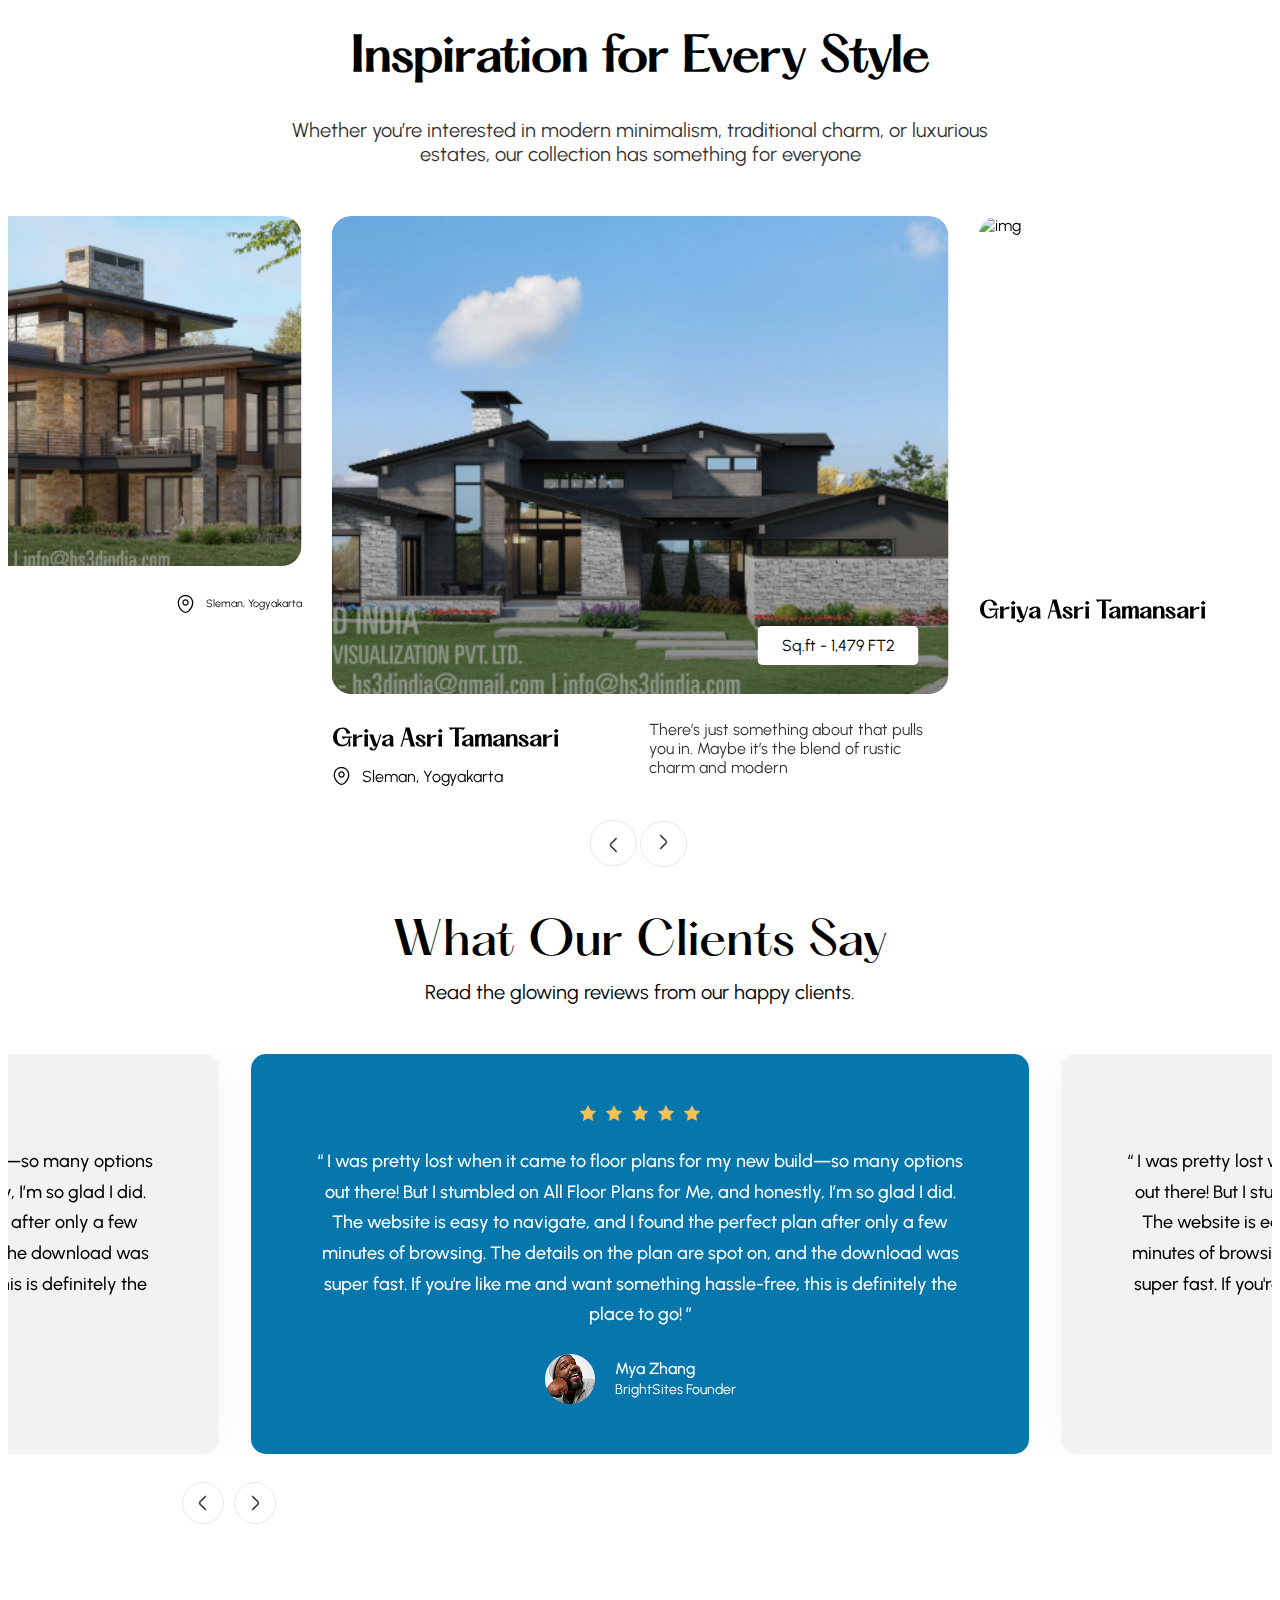
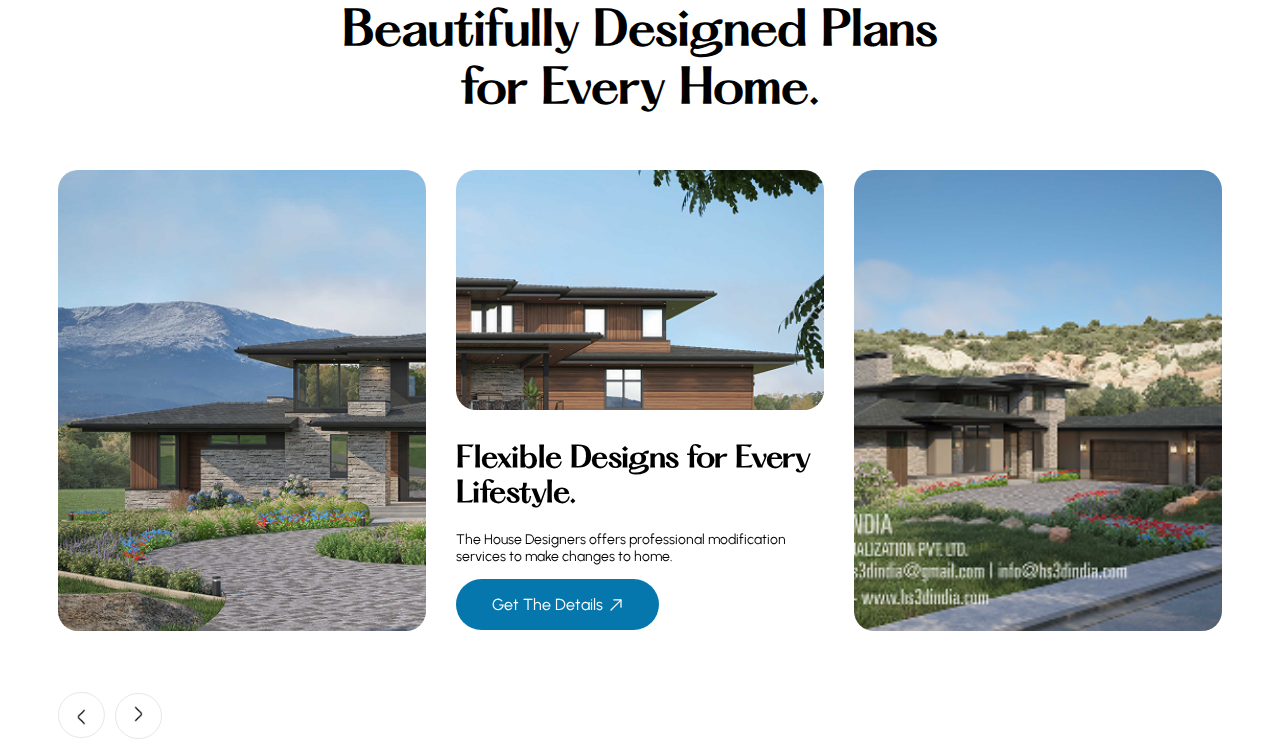
==== commit 1a1e92f6: "=========updatepicks=====================" ====
--- a/index.html
+++ b/index.html
@@ -105,7 +105,77 @@
               <div class="h-350 mb-30 relative">
                 <img
                   width="100%"
-                  src="./assestes/png/inspire-1.png"
+                  src="./assestes/png/inspire-2.png"
+                  alt="img"
+                />
+                <p class="bg-white absolute z-1 pos-square">
+                  Sq.ft - 1,479 FT2
+                </p>
+                <a href="#" class="bg-blue p-det absolute t-none z-1"
+                  >Details</a
+                >
+                <div class="flex j-bet gap-20 item-center">
+                  <div class="mt-30">
+                    <h3 class="fs-22 mt-30 m-0 ff-haton">
+                      Griya Asri Tamansari
+                    </h3>
+                    <p class="flex gap-10 mt-12 hide item-center">
+                      <span
+                        ><svg
+                          width="20"
+                          height="20"
+                          viewBox="0 0 20 20"
+                          fill="none"
+                          xmlns="http://www.w3.org/2000/svg"
+                        >
+                          <path
+                            d="M10 11.8084C8.22502 11.8084 6.77502 10.3667 6.77502 8.58337C6.77502 6.80003 8.22502 5.3667 10 5.3667C11.775 5.3667 13.225 6.80837 13.225 8.5917C13.225 10.375 11.775 11.8084 10 11.8084ZM10 6.6167C8.91669 6.6167 8.02502 7.50003 8.02502 8.5917C8.02502 9.68337 8.90836 10.5667 10 10.5667C11.0917 10.5667 11.975 9.68337 11.975 8.5917C11.975 7.50003 11.0834 6.6167 10 6.6167Z"
+                            fill="black"
+                          />
+                          <path
+                            d="M10 18.9667C8.76669 18.9667 7.52502 18.5001 6.55836 17.5751C4.10002 15.2084 1.38336 11.4334 2.40836 6.94175C3.33336 2.86675 6.89169 1.04175 10 1.04175C10 1.04175 10 1.04175 10.0084 1.04175C13.1167 1.04175 16.675 2.86675 17.6 6.95008C18.6167 11.4417 15.9 15.2084 13.4417 17.5751C12.475 18.5001 11.2334 18.9667 10 18.9667ZM10 2.29175C7.57503 2.29175 4.45836 3.58341 3.63336 7.21675C2.73336 11.1417 5.20002 14.5251 7.43336 16.6667C8.87502 18.0584 11.1334 18.0584 12.575 16.6667C14.8 14.5251 17.2667 11.1417 16.3834 7.21675C15.55 3.58341 12.425 2.29175 10 2.29175Z"
+                            fill="black"
+                          />
+                        </svg>
+                      </span>
+                      <span>Sleman, Yogyakarta</span>
+                    </p>
+                  </div>
+                  <div>
+                    <p class="opacity-80 max-w-300">
+                      There’s just something about that pulls you in. Maybe it’s
+                      the blend of rustic charm and modern 
+                    </p>
+                    <h6 class="flex gap-10 mt-12 hide-2 item-center">
+                      <span
+                        ><svg
+                          width="20"
+                          height="20"
+                          viewBox="0 0 20 20"
+                          fill="none"
+                          xmlns="http://www.w3.org/2000/svg"
+                        >
+                          <path
+                            d="M10 11.8084C8.22502 11.8084 6.77502 10.3667 6.77502 8.58337C6.77502 6.80003 8.22502 5.3667 10 5.3667C11.775 5.3667 13.225 6.80837 13.225 8.5917C13.225 10.375 11.775 11.8084 10 11.8084ZM10 6.6167C8.91669 6.6167 8.02502 7.50003 8.02502 8.5917C8.02502 9.68337 8.90836 10.5667 10 10.5667C11.0917 10.5667 11.975 9.68337 11.975 8.5917C11.975 7.50003 11.0834 6.6167 10 6.6167Z"
+                            fill="black"
+                          />
+                          <path
+                            d="M10 18.9667C8.76669 18.9667 7.52502 18.5001 6.55836 17.5751C4.10002 15.2084 1.38336 11.4334 2.40836 6.94175C3.33336 2.86675 6.89169 1.04175 10 1.04175C10 1.04175 10 1.04175 10.0084 1.04175C13.1167 1.04175 16.675 2.86675 17.6 6.95008C18.6167 11.4417 15.9 15.2084 13.4417 17.5751C12.475 18.5001 11.2334 18.9667 10 18.9667ZM10 2.29175C7.57503 2.29175 4.45836 3.58341 3.63336 7.21675C2.73336 11.1417 5.20002 14.5251 7.43336 16.6667C8.87502 18.0584 11.1334 18.0584 12.575 16.6667C14.8 14.5251 17.2667 11.1417 16.3834 7.21675C15.55 3.58341 12.425 2.29175 10 2.29175Z"
+                            fill="black"
+                          />
+                        </svg>
+                      </span>
+                      <span>Sleman, Yogyakarta</span>
+                    </h6>
+                  </div>
+                </div>
+              </div>
+            </div>
+            <div class="swiper-slide">
+              <div class="h-350 mb-30 relative">
+                <img
+                  width="100%"
+                  src="./assestes/png/inspire-3.png"
                   alt="img"
                 />
                 <p class="bg-white absolute z-1 pos-square">
@@ -245,7 +315,7 @@
               <div class="h-350 mb-30 relative">
                 <img
                   width="100%"
-                  src="./assestes/png/inspire-1.png"
+                  src="./assestes/png/inspire-2.png"
                   alt="img"
                 />
                 <p class="bg-white absolute z-1 pos-square">
@@ -315,77 +385,7 @@
               <div class="h-350 mb-30 relative">
                 <img
                   width="100%"
-                  src="./assestes/png/inspire-1.png"
-                  alt="img"
-                />
-                <p class="bg-white absolute z-1 pos-square">
-                  Sq.ft - 1,479 FT2
-                </p>
-                <a href="#" class="bg-blue p-det absolute t-none z-1"
-                  >Details</a
-                >
-                <div class="flex j-bet gap-20 item-center">
-                  <div class="mt-30">
-                    <h3 class="fs-22 mt-30 m-0 ff-haton">
-                      Griya Asri Tamansari
-                    </h3>
-                    <p class="flex gap-10 mt-12 hide item-center">
-                      <span
-                        ><svg
-                          width="20"
-                          height="20"
-                          viewBox="0 0 20 20"
-                          fill="none"
-                          xmlns="http://www.w3.org/2000/svg"
-                        >
-                          <path
-                            d="M10 11.8084C8.22502 11.8084 6.77502 10.3667 6.77502 8.58337C6.77502 6.80003 8.22502 5.3667 10 5.3667C11.775 5.3667 13.225 6.80837 13.225 8.5917C13.225 10.375 11.775 11.8084 10 11.8084ZM10 6.6167C8.91669 6.6167 8.02502 7.50003 8.02502 8.5917C8.02502 9.68337 8.90836 10.5667 10 10.5667C11.0917 10.5667 11.975 9.68337 11.975 8.5917C11.975 7.50003 11.0834 6.6167 10 6.6167Z"
-                            fill="black"
-                          />
-                          <path
-                            d="M10 18.9667C8.76669 18.9667 7.52502 18.5001 6.55836 17.5751C4.10002 15.2084 1.38336 11.4334 2.40836 6.94175C3.33336 2.86675 6.89169 1.04175 10 1.04175C10 1.04175 10 1.04175 10.0084 1.04175C13.1167 1.04175 16.675 2.86675 17.6 6.95008C18.6167 11.4417 15.9 15.2084 13.4417 17.5751C12.475 18.5001 11.2334 18.9667 10 18.9667ZM10 2.29175C7.57503 2.29175 4.45836 3.58341 3.63336 7.21675C2.73336 11.1417 5.20002 14.5251 7.43336 16.6667C8.87502 18.0584 11.1334 18.0584 12.575 16.6667C14.8 14.5251 17.2667 11.1417 16.3834 7.21675C15.55 3.58341 12.425 2.29175 10 2.29175Z"
-                            fill="black"
-                          />
-                        </svg>
-                      </span>
-                      <span>Sleman, Yogyakarta</span>
-                    </p>
-                  </div>
-                  <div>
-                    <p class="opacity-80 max-w-300">
-                      There’s just something about that pulls you in. Maybe it’s
-                      the blend of rustic charm and modern 
-                    </p>
-                    <h6 class="flex gap-10 mt-12 hide-2 item-center">
-                      <span
-                        ><svg
-                          width="20"
-                          height="20"
-                          viewBox="0 0 20 20"
-                          fill="none"
-                          xmlns="http://www.w3.org/2000/svg"
-                        >
-                          <path
-                            d="M10 11.8084C8.22502 11.8084 6.77502 10.3667 6.77502 8.58337C6.77502 6.80003 8.22502 5.3667 10 5.3667C11.775 5.3667 13.225 6.80837 13.225 8.5917C13.225 10.375 11.775 11.8084 10 11.8084ZM10 6.6167C8.91669 6.6167 8.02502 7.50003 8.02502 8.5917C8.02502 9.68337 8.90836 10.5667 10 10.5667C11.0917 10.5667 11.975 9.68337 11.975 8.5917C11.975 7.50003 11.0834 6.6167 10 6.6167Z"
-                            fill="black"
-                          />
-                          <path
-                            d="M10 18.9667C8.76669 18.9667 7.52502 18.5001 6.55836 17.5751C4.10002 15.2084 1.38336 11.4334 2.40836 6.94175C3.33336 2.86675 6.89169 1.04175 10 1.04175C10 1.04175 10 1.04175 10.0084 1.04175C13.1167 1.04175 16.675 2.86675 17.6 6.95008C18.6167 11.4417 15.9 15.2084 13.4417 17.5751C12.475 18.5001 11.2334 18.9667 10 18.9667ZM10 2.29175C7.57503 2.29175 4.45836 3.58341 3.63336 7.21675C2.73336 11.1417 5.20002 14.5251 7.43336 16.6667C8.87502 18.0584 11.1334 18.0584 12.575 16.6667C14.8 14.5251 17.2667 11.1417 16.3834 7.21675C15.55 3.58341 12.425 2.29175 10 2.29175Z"
-                            fill="black"
-                          />
-                        </svg>
-                      </span>
-                      <span>Sleman, Yogyakarta</span>
-                    </h6>
-                  </div>
-                </div>
-              </div>
-            </div>
-            <div class="swiper-slide">
-              <div class="h-350 mb-30 relative">
-                <img
-                  width="100%"
-                  src="./assestes/png/inspire-1.png"
+                  src="./assestes/png/inspire-3.png"
                   alt="img"
                 />
                 <p class="bg-white absolute z-1 pos-square">
@@ -997,10 +997,10 @@
         },
         spaceBetween: 30,
         centeredSlides: true,
-        // autoplay: {
-        //   delay: 2500,
-        //   disableOnInteraction: false,
-        // },
+        autoplay: {
+          delay: 2500,
+          disableOnInteraction: false,
+        },
       });
     </script>
     <script>
@@ -1017,10 +1017,10 @@
           320: { slidesPerView: 1, spaceBetween: 20 },
           640: { slidesPerView: 1.6, spaceBetween: 32 },
         },
-        // autoplay: {
-        //   delay: 3000,
-        //   disableOnInteraction: false,
-        // },
+        autoplay: {
+          delay: 3000,
+          disableOnInteraction: false,
+        },
       });
     </script>
     <!-- 3 -->
@@ -1053,10 +1053,10 @@
             slidesPerView: 3,
           },
         },
-        // autoplay: {
-        //   delay: 3500,
-        //   disableOnInteraction: false,
-        // },
+        autoplay: {
+          delay: 3500,
+          disableOnInteraction: false,
+        },
       });
     </script>
   </body>
